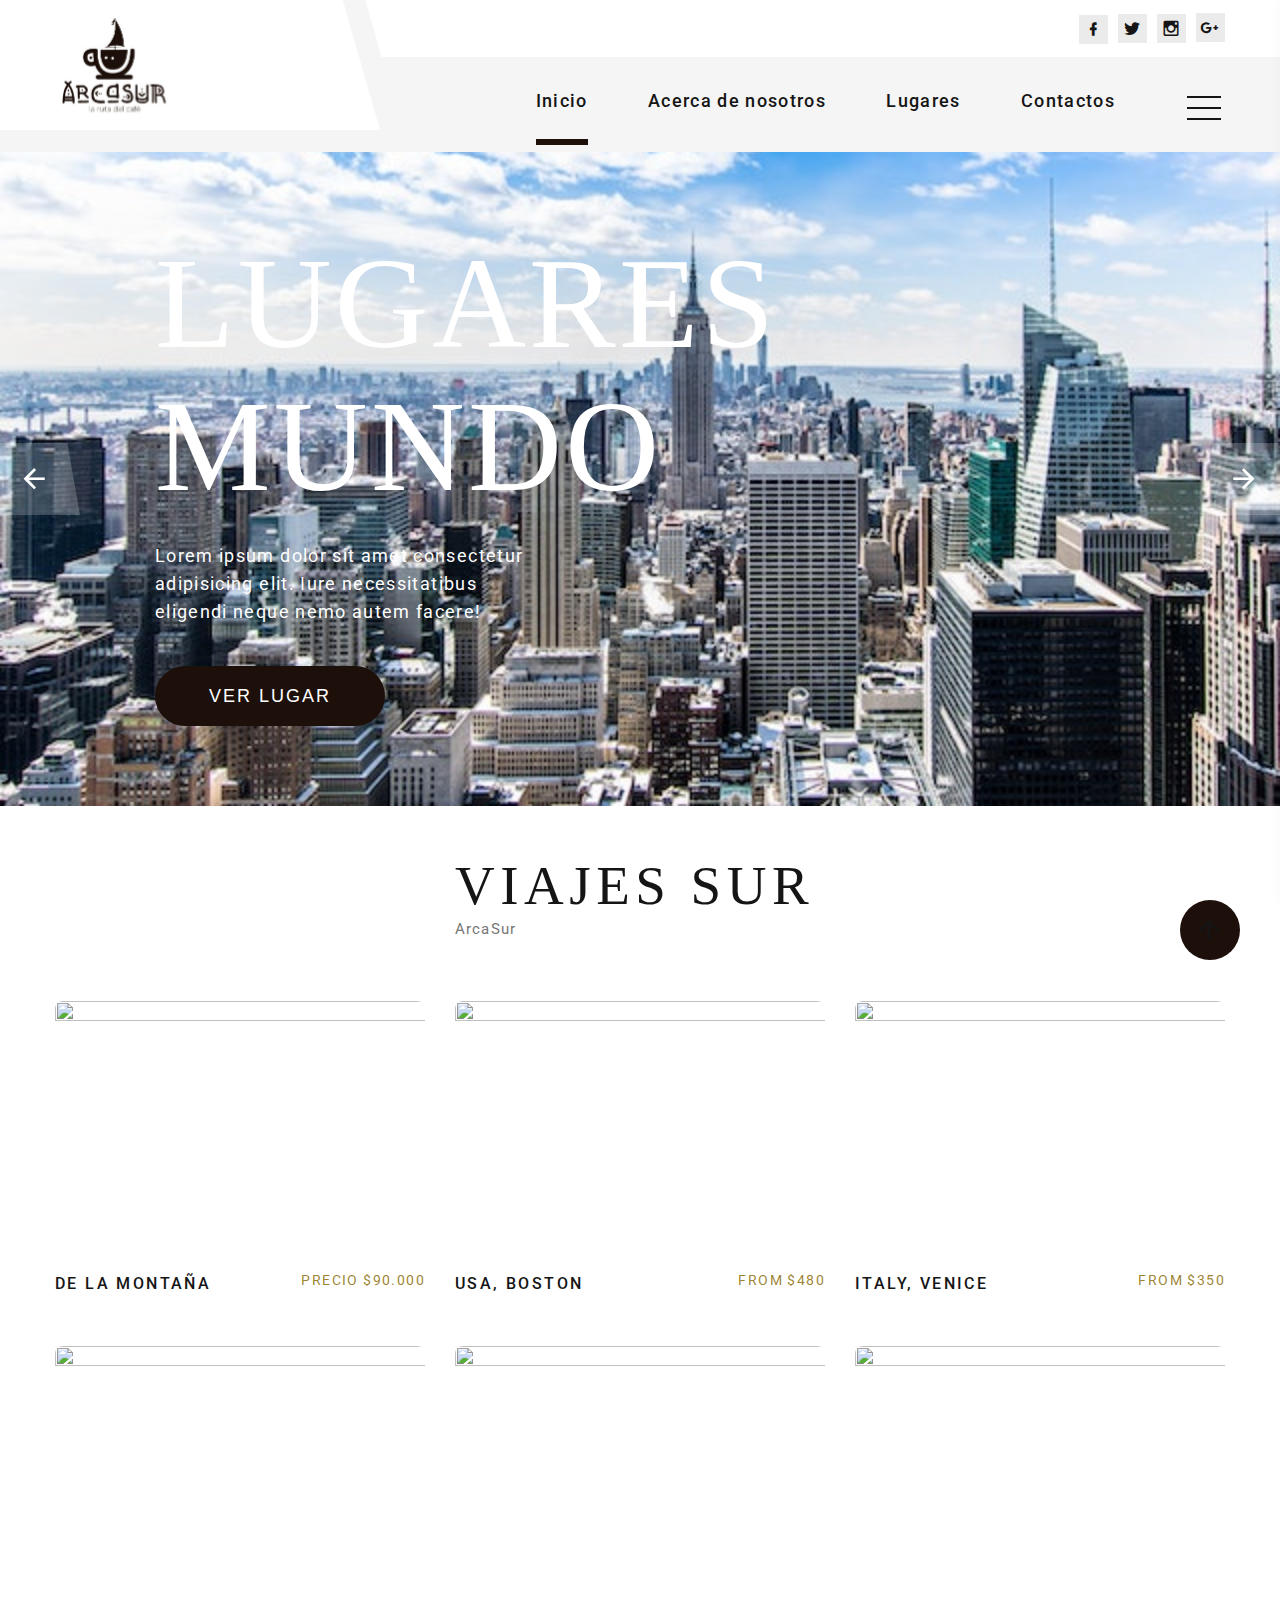
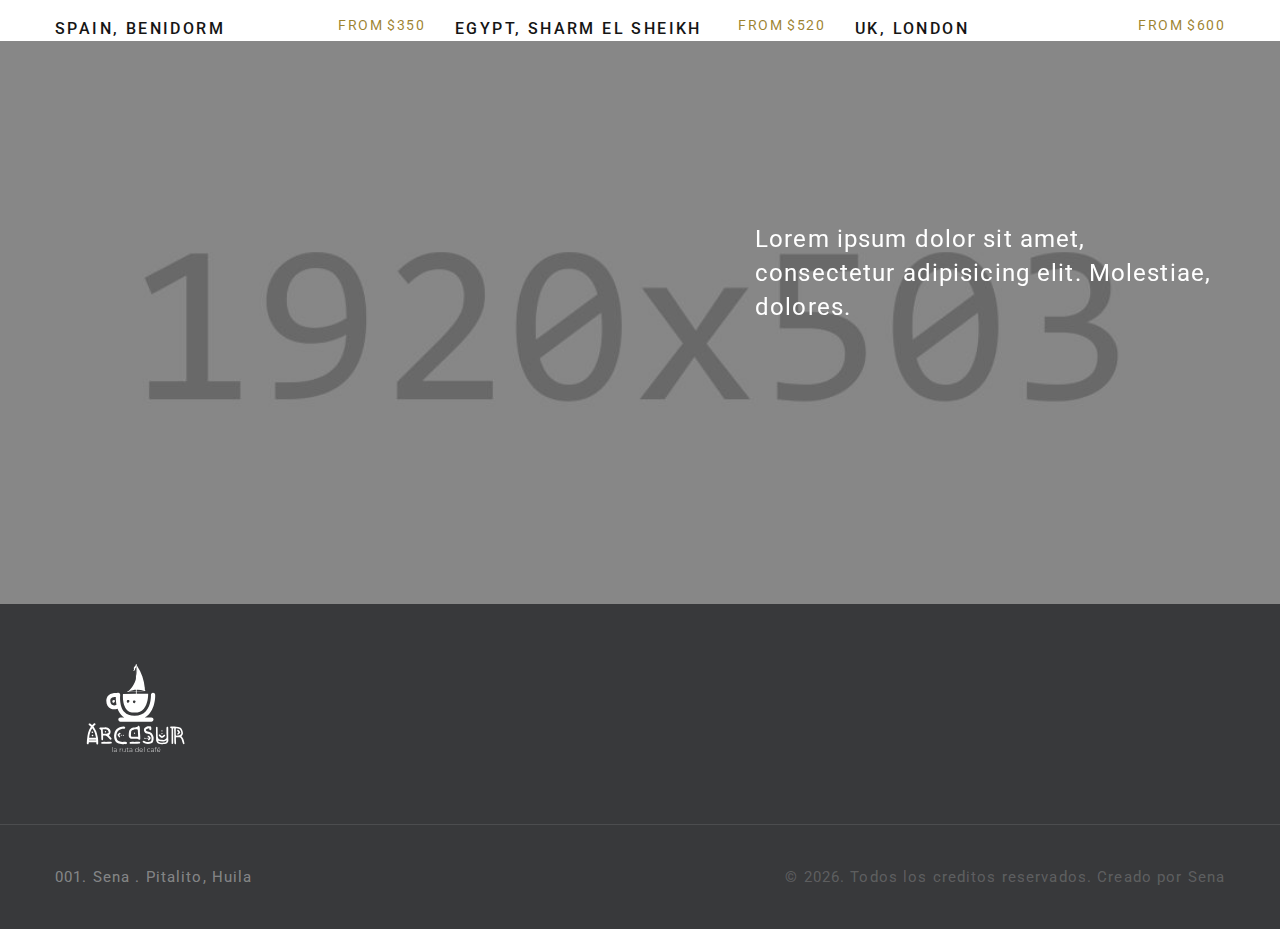
==== index.html @ d588b1aa "comentando elementos" ====
<!DOCTYPE html>
<html class="wide wow-animation" lang="en">
  <head>
    <title>ArcaSur</title>
    <meta name="format-detection" content="telephone=no">
    <meta name="viewport" content="width=device-width, height=device-height, initial-scale=1.0, maximum-scale=1.0, user-scalable=0">
    <meta http-equiv="X-UA-Compatible" content="IE=edge">
    <meta charset="utf-8">
    <link rel="icon" href="images/arcasur.svg" type="image/x-icon">
    <!-- Stylesheets-->
    <link rel="stylesheet" type="text/css" href="//fonts.googleapis.com/css?family=Roboto:100,300,300i,400,500,600,700,900%7CRaleway:500">
    <link rel="stylesheet" href="css/bootstrap.css">
    <link rel="stylesheet" href="css/fonts.css">
    <link rel="stylesheet" href="css/style.css">
    <link rel="stylesheet" href="css/stilos.css">
    <link rel="stylesheet" href="css/index.css">
    <!--[if lt IE 10]>
    <div style="background: #212121; padding: 10px 0; box-shadow: 3px 3px 5px 0 rgba(0,0,0,.3); clear: both; text-align:center; position: relative; z-index:1;"><a href="http://windows.microsoft.com/en-US/internet-explorer/"><img src="images/ie8-panel/warning_bar_0000_us.jpg" border="0" height="42" width="820" alt="You are using an outdated browser. For a faster, safer browsing experience, upgrade for free today."></a></div>
    <script src="js/html5shiv.min.js"></script>
    <![endif]-->
  </head>
  <body>
    <div class="preloader">
      <div class="wrapper-triangle">
        <div class="pen">
          <div class="line-triangle">
            <div class="triangle"></div>
            <div class="triangle"></div>
            <div class="triangle"></div>
            <div class="triangle"></div>
            <div class="triangle"></div>
            <div class="triangle"></div>
            <div class="triangle"></div>
          </div>
          <div class="line-triangle">
            <div class="triangle"></div>
            <div class="triangle"></div>
            <div class="triangle"></div>
            <div class="triangle"></div>
            <div class="triangle"></div>
            <div class="triangle"></div>
            <div class="triangle"></div>
          </div>
          <div class="line-triangle">
            <div class="triangle"></div>
            <div class="triangle"></div>
            <div class="triangle"></div>
            <div class="triangle"></div>
            <div class="triangle"></div>
            <div class="triangle"></div>
            <div class="triangle"></div>
          </div>
        </div>
      </div>
    </div>
    <div class="page">
      <!-- Page Header modificado-->
      <header class="section page-header">
        <!-- RD Navbar-->
        <div class="rd-navbar-wrap">
          <nav class="rd-navbar rd-navbar-modern" data-layout="rd-navbar-fixed" data-sm-layout="rd-navbar-fixed" data-md-layout="rd-navbar-fixed" data-md-device-.imagen-logo{
            width: 200px;
            height: 60px;
        }layout="rd-navbar-fixed" data-lg-layout="rd-navbar-static" data-lg-device-layout="rd-navbar-fixed" data-xl-layout="rd-navbar-static" data-xl-device-layout="rd-navbar-static" data-xxl-layout="rd-navbar-static" data-xxl-device-layout="rd-navbar-static" data-lg-stick-up-offset="56px" data-xl-stick-up-offset="56px" data-xxl-stick-up-offset="56px" data-lg-stick-up="true" data-xl-stick-up="true" data-xxl-stick-up="true">
            <div class="rd-navbar-inner-outer">
              <div class="rd-navbar-inner">
                <!-- RD Navbar Panel-->
                <div class="rd-navbar-panel">
                  <!-- RD Navbar Toggle-->
                  <button class="rd-navbar-toggle" data-rd-navbar-toggle=".rd-navbar-nav-wrap"><span></span></button>
                  <!-- RD Navbar Brand menu -->
                  <div class="rd-navbar-brand"><a class="brand" href="index.html"><img class="brand-logo-dark logo_Imagen" src="images/logo_ArcaSur.jpg" alt="" width="198" height="66"/></a></div>
                </div>
                <div class="rd-navbar-right rd-navbar-nav-wrap">
                  <div class="rd-navbar-aside">
                    <ul class="rd-navbar-contacts-2">
                      <li>
                        <div class="unit unit-spacing-xs">
                          <div class="unit-left"></div>
                          <div class="unit-body"></div>
                        </div>
                      </li>
                      <li>
                        <div class="unit unit-spacing-xs">
                          <div class="unit-left"></div>
                          <div class="unit-body"></div>
                        </div>
                      </li>
                    </ul>
                    <ul class="list-share-2">
                      <li><a class="icon mdi mdi-facebook" href="#"></a></li>
                      <li><a class="icon mdi mdi-twitter" href="#"></a></li>
                      <li><a class="icon mdi mdi-instagram" href="#"></a></li>
                      <li><a class="icon mdi mdi-google-plus" href="#"></a></li>
                    </ul>
                  </div>
                  <div class="rd-navbar-main">
                    <!-- RD Navbar Nav-->
                    <ul class="rd-navbar-nav">
                      <li class="rd-nav-item active"><a class="rd-nav-link" href="index.html">Inicio</a>
                      </li>
                      <li class="rd-nav-item"><a class="rd-nav-link" href="#">Acerca de nosotros</a>
                      </li>
                      <li class="rd-nav-item"><a class="rd-nav-link" href="#">Lugares</a>
                      </li>
                      <li class="rd-nav-item"><a class="rd-nav-link" href="#">Contactos</a>
                      </li>
                    </ul>
                  </div>
                </div>
                <div class="rd-navbar-project-hamburger rd-navbar-project-hamburger-open rd-navbar-fixed-element-1" data-multitoggle=".rd-navbar-inner" data-multitoggle-blur=".rd-navbar-wrap" data-multitoggle-isolate="data-multitoggle-isolate">
                  <div class="project-hamburger"><span class="project-hamburger-arrow"></span><span class="project-hamburger-arrow"></span><span class="project-hamburger-arrow"></span>
                  </div>
                </div>
                <!-- galeria modificada -->
                <div class="rd-navbar-project">
                  <div class="rd-navbar-project-header">
                    <h5 class="rd-navbar-project-title">Gallery</h5>
                    <div class="rd-navbar-project-hamburger rd-navbar-project-hamburger-close" data-multitoggle=".rd-navbar-inner" data-multitoggle-blur=".rd-navbar-wrap" data-multitoggle-isolate="data-multitoggle-isolate">
                      <div class="project-close"><span></span><span></span></div>
                    </div>
                  </div>
                  <div class="rd-navbar-project-content rd-navbar-content">
                    <div>
                      <div class="row gutters-20" data-lightgallery="group">
                        <div class="col-6">
                          <!-- Thumbnail Creative-->
                          <article class="thumbnail thumbnail-creative"><a href="images/project-1-1200x800-original.jpg" data-lightgallery="item">
                              <div class="thumbnail-creative-figure"><img src="images/project-1-195x164.jpg" alt="" width="195" height="164"/>
                              </div>
                            </a></article>
                        </div>
                        <div class="col-6">
                          <!-- Thumbnail Creative-->
                          <article class="thumbnail thumbnail-creative"><a href="images/project-1-1200x800-original.jpg" data-lightgallery="item">
                              <div class="thumbnail-creative-figure"><img src="images/project-1-195x164.jpg" alt="" width="195" height="164"/>
                              </div>
                            </a></article>
                        </div>
                        <div class="col-6">
                          <!-- Thumbnail Creative-->
                          <article class="thumbnail thumbnail-creative"><a href="images/project-1-1200x800-original.jpg" data-lightgallery="item">
                              <div class="thumbnail-creative-figure"><img src="images/project-1-195x164.jpg" alt="" width="195" height="164"/>
                              </div>
                            </a></article>
                        </div>
                        <div class="col-6">
                          <!-- Thumbnail Creative-->
                          <article class="thumbnail thumbnail-creative"><a href="images/project-1-1200x800-original.jpg" data-lightgallery="item">
                              <div class="thumbnail-creative-figure"><img src="images/project-1-195x164.jpg" alt="" width="195" height="164"/>
                              </div>
                            </a></article>
                        </div>
                        <div class="col-6">
                          <!-- Thumbnail Creative-->
                          <article class="thumbnail thumbnail-creative"><a href="images/project-1-1200x800-original.jpg" data-lightgallery="item">
                              <div class="thumbnail-creative-figure"><img src="images/project-1-195x164.jpg" alt="" width="195" height="164"/>
                              </div>
                            </a></article>
                        </div>
                        <div class="col-6">
                          <!-- Thumbnail Creative-->
                          <article class="thumbnail thumbnail-creative"><a href="images/project-6-1200x800-original.jpg" data-lightgallery="item">
                              <div class="thumbnail-creative-figure"><img src="images/project-6-195x164.jpg" alt="" width="195" height="164"/>
                              </div>
                              <div class="thumbnail-creative-caption"><span class="icon thumbnail-creative-icon linearicons-magnifier"></span></div></a></article>
                        </div>
                      </div>
                    </div>
                  </div>
                </div>
              </div>
            </div>
          </nav>
        </div>
      </header>
      <!-- Swiper-->
      <section class="section swiper-container swiper-slider swiper-slider-2 swiper-slider-3" data-loop="true" data-autoplay="5000" data-simulate-touch="false" data-slide-effect="fade">
        <div class="swiper-wrapper text-sm-left">
          <div class="swiper-slide context-dark" data-slide-bg="images/imagen1.jpg">
            <div class="swiper-slide-caption section-md">
              <div class="container">
                <div class="row">
                  <div class="col-sm-9 col-md-8 col-lg-7 col-xl-7 offset-lg-1 offset-xxl-0">
                    <h1 class="oh swiper-title"><span class="d-inline-block" data-caption-animate="slideInUp" data-caption-delay="0">Lugares mundo</span></h1>
                    <p class="big swiper-text" data-caption-animate="fadeInLeft" data-caption-delay="300">Lorem ipsum dolor sit amet consectetur adipisicing elit. Iure necessitatibus eligendi neque nemo autem facere!</p><a class="button button-lg button-primary button-winona button-shadow-2" href="#" data-caption-animate="fadeInUp" data-caption-delay="300">Ver lugar</a>
                  </div>
                </div>
              </div>
            </div>
          </div>
          <div class="swiper-slide context-dark" data-slide-bg="images/SliderLaboyana.jpg">
            <div class="swiper-slide-caption section-md">
              <div class="container">
                <div class="row">
                  <div class="col-sm-9 col-md-8 col-lg-7 col-xl-7 offset-lg-1 offset-xxl-0">
                  </div>
                </div>
              </div>
            </div>
          </div>
          <div class="swiper-slide context-dark" data-slide-bg="images/ciudad2.jpg">
            <div class="swiper-slide-caption section-md">
              <div class="container">
                <div class="row">
                  <div class="col-sm-9 col-md-8 col-lg-7 col-xl-7 offset-lg-1 offset-xxl-0">
                    <h1 class="oh swiper-title"><span class="d-inline-block" data-caption-animate="slideInUp" data-caption-delay="0">Comidas Tipicas</span></h1>
                    <p class="big swiper-text" data-caption-animate="fadeInLeft" data-caption-delay="300">Lorem ipsum dolor, sit amet consectetur adipisicing elit. Ad eligendi, fugit dignissimos illum cumque possimus.</p><a class="button button-lg button-primary button-winona button-shadow-2" href="#" data-caption-animate="fadeInUp" data-caption-delay="300">Ver Menus</a>
                  </div>
                </div>
              </div>
            </div>
          </div>
          <div class="swiper-slide context-dark" data-slide-bg="images/ciudad3.jpg">
            <div class="swiper-slide-caption section-md">
              <div class="container">
                <div class="row">
                  <div class="col-sm-8 col-lg-7 offset-lg-1 offset-xxl-0">
                    <h1 class="oh swiper-title"><span class="d-inline-block" data-caption-animate="slideInDown" data-caption-delay="0">Rutinas</span></h1>
                    <p class="big swiper-text" data-caption-animate="fadeInRight" data-caption-delay="300">Lorem ipsum dolor sit amet consectetur adipisicing elit. Ex quisquam ut animi libero nam incidunt eaque, accusantium ad.</p>
                    <div class="button-wrap oh"><a class="button button-lg button-primary button-winona button-shadow-2" href="#" data-caption-animate="slideInUp" data-caption-delay="0">Ver Rutinas</a></div>
                  </div>
                </div>
              </div>
            </div>
          </div>
        </div>
        <!-- Swiper Pagination-->
        <div class="swiper-pagination" data-bullet-custom="true"></div>
        <!-- Swiper Navigation-->
        <div class="swiper-button-prev">
          <div class="preview">
            <div class="preview__img" ></div>
          </div>
          <div class="swiper-button-arrow"></div>
        </div>
        <div class="swiper-button-next">
          <div class="swiper-button-arrow"></div>
          <div class="preview">
            <div class="preview__img"></div>
          </div>
        </div>
      </section>
      <!-- What We Offer-->

      <section class="section section-variant-1 bg-default novi-background bg-cover"> 
        <div class="container container-wide">
          <div class="row row-fix justify-content-xl-end row-30 text-center text-xl-left">
            <div class="col-xl-8">
              <div class="parallax-text-wrap">
                <h3>Viajes Sur</h3><span class="parallax-text">ArcaSur</span>
              </div>
            </div>
          </div>
          <div class="row row-50">
            <div class="col-md-6 col-xl-4">
              <article class="event-default-wrap">
                <div class="event-default">
                  <figure class="event-default-image"><img src="images/landing-private-airlines-02-570x370.jpg" alt="" width="570" height="370"/>
                  </figure>
                  <div class="event-default-caption"><a class="button button-xs button-secondary button-nina" href="#">Ver mas</a></div>
                </div>
                <div class="event-default-inner">
                  <h5><a class="event-default-title" href="#">De la Montaña</a></h5><span class="heading-5">Precio $90.000</span>
                </div>
              </article>
            </div>
            <div class="col-md-6 col-xl-4">
              <article class="event-default-wrap">
                <div class="event-default">
                  <figure class="event-default-image"><img src="images/landing-private-airlines-02-570x370.jpg" alt="" width="570" height="370"/>
                  </figure>
                  <div class="event-default-caption"><a class="button button-xs button-secondary button-nina" href="#">learn more</a></div>
                </div>
                <div class="event-default-inner">
                  <h5><a class="event-default-title" href="#">USA, Boston</a></h5><span class="heading-5">from $480</span>
                </div>
              </article>
            </div>
            <div class="col-md-6 col-xl-4">
              <article class="event-default-wrap">
                <div class="event-default">
                  <figure class="event-default-image"><img src="images/landing-private-airlines-03-570x370.jpg" alt="" width="570" height="370"/>
                  </figure>
                  <div class="event-default-caption"><a class="button button-xs button-secondary button-nina" href="#">learn more</a></div>
                </div>
                <div class="event-default-inner">
                  <h5><a class="event-default-title" href="#">Italy, Venice</a></h5><span class="heading-5">from $350</span>
                </div>
              </article>
            </div>
            <div class="col-md-6 col-xl-4">
              <article class="event-default-wrap">
                <div class="event-default">
                  <figure class="event-default-image"><img src="images/landing-private-airlines-04-570x370.jpg" alt="" width="570" height="370"/>
                  </figure>
                  <div class="event-default-caption"><a class="button button-xs button-secondary button-nina" href="#">learn more</a></div>
                </div>
                <div class="event-default-inner">
                  <h5><a class="event-default-title" href="#">Spain, Benidorm</a></h5><span class="heading-5">from $350</span>
                </div>
              </article>
            </div>
            <div class="col-md-6 col-xl-4">
              <article class="event-default-wrap">
                <div class="event-default">
                  <figure class="event-default-image"><img src="images/landing-private-airlines-05-570x370.jpg" alt="" width="570" height="370"/>
                  </figure>
                  <div class="event-default-caption"><a class="button button-xs button-secondary button-nina" href="#">learn more</a></div>
                </div>
                <div class="event-default-inner">
                  <h5><a class="event-default-title" href="#">Egypt,  Sharm El Sheikh</a></h5><span class="heading-5">from $520</span>
                </div>
              </article>
            </div>
            <div class="col-md-6 col-xl-4">
              <article class="event-default-wrap">
                <div class="event-default">
                  <figure class="event-default-image"><img src="images/landing-private-airlines-06-570x370.jpg" alt="" width="570" height="370"/>
                  </figure>
                  <div class="event-default-caption"><a class="button button-xs button-secondary button-nina" href="#">learn more</a></div>
                </div>
                <div class="event-default-inner">
                  <h5><a class="event-default-title" href="#">UK, London</a></h5><span class="heading-5">from $600</span>
                </div>
              </article>
            </div>
          </div>
        </div>
      </section>


      <!-- our advantages-->
      <!-- <section class="section section-lg bg-gray-lighter novi-background bg-cover text-center">
        <div class="container container-wide">
          <h3>Servicios</h3>
          <div class="divider divider-decorate"></div>
          <div class="row row-50 justify-content-sm-center text-left">
            <div class="col-sm-10 col-md-6 col-xl-3">
              <article class="box-minimal box-minimal-border">
                <div class="box-minimal-icon novi-icon mdi mdi-airplane"></div>
                <p class="big box-minimal-title">Vuelos</p>
                <hr>
                <div class="box-minimal-text text-spacing-sm">Lorem, ipsum dolor sit amet consectetur adipisicing elit. Nobis consequuntur quae id eius corrupti repudiandae assumenda ullam autem. Quisquam beatae omnis accusantium porro nobis eius aliquid delectus sed fugiat distinctio? </div>
              </article>
            </div>
            <div class="col-sm-10 col-md-6 col-xl-3">
              <article class="box-minimal box-minimal-border">
                <div class="box-minimal-icon novi-icon mdi mdi-map"></div>
                <p class="big box-minimal-title">Viajes & Rutas</p>
                <hr>
                <div class="box-minimal-text text-spacing-sm">Lorem ipsum dolor sit amet consectetur adipisicing elit. Reiciendis aliquam praesentium doloribus voluptas perspiciatis quos excepturi itaque modi. Id iste nam molestiae sed rem similique ipsum repellendus mollitia alias exercitationem?</div>
              </article>
            </div>
            <div class="col-sm-10 col-md-6 col-xl-3">
              <article class="box-minimal box-minimal-border">
                <div class="box-minimal-icon novi-icon mdi mdi-city"></div>
                <p class="big box-minimal-title">Hoteles</p>
                <hr>
                <div class="box-minimal-text text-spacing-sm">Lorem ipsum dolor sit amet consectetur adipisicing elit. Eligendi laudantium minima aliquid itaque dolorum veritatis dolores earum magnam, adipisci cum veniam officiis, expedita ducimus corporis aspernatur tempora nisi tenetur accusantium!</div>
              </article>
            </div>
            <div class="col-sm-10 col-md-6 col-xl-3">
              <article class="box-minimal box-minimal-border">
                <div class="box-minimal-icon novi-icon mdi mdi-beach"></div>
                <p class="big box-minimal-title">Rutas Verano</p>
                <hr>
                <div class="box-minimal-text text-spacing-sm">Lorem ipsum dolor sit amet consectetur adipisicing elit. Eaque consequatur odio vero id, voluptatem modi incidunt eos nesciunt excepturi tenetur ipsam suscipit fugiat quaerat maxime beatae, minus alias molestias quia.</div>
              </article>
            </div>
          </div>
        </div>
      </section> -->
      

      <!-- Section CTA-->
      <section class="primary-overlay section parallax-container" data-parallax-img="images/bg-3.jpg">
        <div class="parallax-content section-xl context-dark text-md-left">
          <div class="container">
            <div class="row justify-content-end">
              <div class="col-sm-8 col-md-7 col-lg-5">
                <div class="cta-modern">
                  <h3 class="cta-modern-title wow fadeInRight">Proximo tour</h3>
                  <p class="lead">Lorem ipsum dolor sit amet, consectetur adipisicing elit. Molestiae, dolores.</p>
                  <p class="cta-modern-text oh-desktop" data-wow-delay=".1s"><span class="cta-modern-decor wow slideInLeft"></span><span class="d-inline-block wow slideInDown">ArcaSur</span></p><a class="button button-md button-secondary-2 button-winona wow fadeInUp" href="#" data-wow-delay=".2s">Descubre mas</a>
                </div>
              </div>
            </div>
          </div>
        </div>
      </section>

      <!-- Our Shop-->
      

      <!-- Section CTA-->
     <!--  <section class="primary-overlay section parallax-container" data-parallax-img="images/bg-4.jpg">
        <div class="parallax-content section-xxl context-dark text-md-left">
          <div class="container">
            <div class="row justify-content-end">
              <div class="col-sm-9 col-md-7 col-lg-5">
                <div class="cta-modern">
                  <h3 class="cta-modern-title cta-modern-title-2 oh-desktop"><span class="d-inline-block wow fadeInLeft">-30% on all salads & drinks</span></h3>
                  <p class="cta-modern-text cta-modern-text-2 oh-desktop" data-wow-delay=".1s"><span class="cta-modern-decor cta-modern-decor-2 wow slideInLeft"></span><span class="d-inline-block wow slideInUp">Taste some of the best PizzaHouse salads!</span></p><a class="button button-lg button-secondary button-winona wow fadeInRight" href="contacts.html" data-wow-delay=".2s">contact us</a>
                </div>
              </div>
            </div>
          </div>
        </div>
      </section>

    -->
     
      <!-- What We Offer-->
      <!-- <section class="section section-xl bg-default">
        <div class="container">
          <h3 class="wow fadeInLeft">Mas por saber</h3>
        </div>
        <div class="container container-style-1">
          <div class="owl-carousel owl-style-12" data-items="1" data-sm-items="2" data-lg-items="3" data-margin="30" data-xl-margin="45" data-autoplay="true" data-nav="true" data-center="true" data-smart-speed="400"> -->
            <!-- Quote Tara-->
            <!-- <article class="quote-tara">
              <div class="quote-tara-caption">
                <div class="quote-tara-text">
                  <p class="q">Lorem ipsum dolor sit amet consectetur adipisicing elit. Suscipit perspiciatis commodi odit impedit!</p>
                </div>
                <div class="quote-tara-figure"><img src="images/user-6-115x115.jpg" alt="" width="115" height="115"/>
                </div>
              </div>
              <h6 class="quote-tara-author">Cerveza</h6>
              <div class="quote-tara-status">$12.000</div>
            </article> -->
            <!-- Quote Tara-->
            <!-- <article class="quote-tara">
              <div class="quote-tara-caption">
                <div class="quote-tara-text">
                  <p class="q">I am a real pizza addict, and even when I’m home I prefer your pizzas to all others. They taste awesome and are very affordable.</p>
                </div>
                <div class="quote-tara-figure"><img src="images/user-8-115x115.jpg" alt="" width="115" height="115"/>
                </div>
              </div>
              <h6 class="quote-tara-author">Deporte </h6>
              <div class="quote-tara-status">$19.000</div>
            </article> -->
            <!-- Quote Tara-->
            <!-- <article class="quote-tara">
              <div class="quote-tara-caption">
                <div class="quote-tara-text">
                  <p class="q">PizzaHouse has amazing pizza. Not only do you get served with a great attitude, you also get delicious pizza at a great price!</p>
                </div>
                <div class="quote-tara-figure"><img src="images/user-7-115x115.jpg" alt="" width="115" height="115"/>
                </div>
              </div>
              <h6 class="quote-tara-author">.....</h6>
              <div class="quote-tara-status">.....</div>
            </article> -->
            <!-- Quote Tara-->
            <!-- <article class="quote-tara">
              <div class="quote-tara-caption">
                <div class="quote-tara-text">
                  <p class="q">PizzaHouse has great pizza. Not only do you get served with a great attitude and delivered delicious pizza, you get a great price.</p>
                </div>
                <div class="quote-tara-figure"><img src="images/user-9-115x115.jpg" alt="" width="115" height="115"/>
                </div>
              </div>
              <h6 class="quote-tara-author">....</h6>
              <div class="quote-tara-status">....</div>
            </article>
          </div>
        </div>
      </section> -->

      <!-- galeria de imagenes  -->

      <!-- Tell-->
     

      <!-- Section Services  Last section-->
      

      <!-- Page Footer-->
      <footer class="section footer-modern context-dark footer-modern-2">
       <!--  <div class="footer-modern-line">
          <div class="container">
            <div class="row row-50">
              <div class="col-md-6 col-lg-4">
                <h5 class="footer-modern-title oh-desktop"><span class="d-inline-block wow slideInLeft">¿Que ofrecesos?</span></h5>
                <ul class="footer-modern-list d-inline-block d-sm-block wow fadeInUp">
                  <li><a href="#">Viajes </a></li>
                  <li><a href="#">Comidas</a></li>
                  <li><a href="#">Deporte</a></li>
                  <li><a href="#">lugares</a></li>
                  <li><a href="#">Bebidas</a></li>
                  <li><a href="#">Fotografias</a></li>
                </ul>
              </div>
              <div class="col-md-6 col-lg-4 col-xl-3">
                <h5 class="footer-modern-title oh-desktop"><span class="d-inline-block wow slideInLeft">Informacion</span></h5>
                <ul class="footer-modern-list d-inline-block d-sm-block wow fadeInUp">
                  <li><a href="about-us.html">Acerca de</a></li>
                  <li><a href="#">Viajes</a></li>
                  <li><a href="#">Comidas</a></li>
                  <li><a href="contacts.html">Contactos</a></li>
                </ul>
              </div>
              <div class="col-lg-4 col-xl-5">
                <h5 class="footer-modern-title oh-desktop"><span class="d-inline-block wow slideInLeft">Suscribete</span></h5>
                <p class="wow fadeInRight">Inscríbase hoy mismo para recibir las últimas noticias y actualizaciones.</p>
                
                <form class="rd-form rd-mailform rd-form-inline rd-form-inline-sm oh-desktop" data-form-output="form-output-global" data-form-type="subscribe" method="post" action="bat/rd-mailform.php">
                  <div class="form-wrap wow slideInUp">
                    <input class="form-input" id="subscribe-form-2-email" type="email" name="email" data-constraints="@Email @Required"/>
                    <label class="form-label" for="subscribe-form-2-email">Email</label>
                  </div>
                  <div class="form-button form-button-2 wow slideInRight">
                    <button class="button button-sm button-icon-3 button-primary button-winona" type="submit"><span class="d-none d-xl-inline-block">Subscribete</span><span class="icon mdi mdi-telegram d-xl-none"></span></button>
                  </div>
                </form>
              </div>
            </div>
          </div>
        </div> -->
        <div class="footer-modern-line-2">
          <div class="container">
            <div class="row row-30 align-items-center">
              <div class="col-sm-6 col-md-7 col-lg-4 col-xl-4">
                <div class="row row-30 align-items-center text-lg-center">
                  <div class="col-md-7 col-xl-6"><a class="brand" href="index.html"><img src="images/arcasur_blanco.svg" alt="" width="198" height="66"/></a></div>
                </div>
              </div>
              <div class="col-sm-6 col-md-12 col-lg-8 col-xl-8 oh-desktop">
                <div class="group-xmd group-sm-justify">
                  <div class="footer-modern-contacts wow slideInUp">
                    <div class="unit unit-spacing-sm align-items-center">
                      <div class="unit-left"><span class="icon icon-24 mdi mdi-phone"></span></div>
                      <div class="unit-body"><a class="phone" href="tel:#">+57 3126796273</a></div>
                    </div>
                  </div>
                  <div class="footer-modern-contacts wow slideInDown">
                    <div class="unit unit-spacing-sm align-items-center">
                      <div class="unit-left"><span class="icon mdi mdi-email"></span></div>
                      <div class="unit-body"><a class="mail" href="mailto:#">infoArcaSur@link.org</a></div>
                    </div>
                  </div>
                  <div class="wow slideInRight">
                    <ul class="list-inline footer-social-list footer-social-list-2 footer-social-list-3">
                      <li><a class="icon mdi mdi-facebook" href="#"></a></li>
                      <li><a class="icon mdi mdi-twitter" href="#"></a></li>
                      <li><a class="icon mdi mdi-instagram" href="#"></a></li>
                      <li><a class="icon mdi mdi-google-plus" href="#"></a></li>
                    </ul>
                  </div>
                </div>
              </div>
            </div>
          </div>
        </div>
        <div class="footer-modern-line-3">
          <div class="container">
            <div class="row row-10 justify-content-between">
              <div class="col-md-6"><span>001. Sena . Pitalito, Huila</span></div>
              <div class="col-md-auto">
                <!-- Rights-->
                <p class="rights"><span>&copy;&nbsp;</span><span class="copyright-year"></span><span></span><span>.&nbsp;</span><span>Todos los creditos reservados.</span><span> Creado&nbsp;por&nbsp;<a href="https://www.templatemonster.com">Sena</a></span></p>
              </div>
            </div>
          </div>
        </div>
      </footer>
    </div>
    <!-- Global Mailform Output-->
    <div class="snackbars" id="form-output-global"></div>
    <!-- Javascript-->
    <script src="js/core.min.js"></script>
    <script src="js/script.js"></script>
    <!-- coded by Himic-->
  </body>
</html>
---- css/fonts.css ----
/*
*
* Fonts
*//*
*
* Font Awesome Icons 4.7.0
* --------------------------------------------------
*/@font-face {	font-family: 'FontAwesome';	src: url("../fonts/fontawesome-webfont.eot?v=4.7.0");	src: url("../fonts/fontawesome-webfont.eot?#iefix&v=4.7.0") format("embedded-opentype"), url("../fonts/fontawesome-webfont.woff2?v=4.7.0") format("woff2"), url("../fonts/fontawesome-webfont.woff?v=4.7.0") format("woff"), url("../fonts/fontawesome-webfont.ttf?v=4.7.0") format("truetype"), url("../fonts/fontawesome-webfont.svg?v=4.7.0#fontawesomeregular") format("svg");	font-weight: normal;	font-style: normal;}.fa {	display: inline-block;	font-family: 'FontAwesome';	font-size: inherit;	text-rendering: auto;	-webkit-font-smoothing: antialiased;	-moz-osx-font-smoothing: grayscale;}[class*='fa-']:before {	font-weight: 400;	font-family: 'FontAwesome';}/* makes the font 33% larger relative to the icon container */.fa-lg {	font-size: 1.33333333em;	line-height: 0.75em;	vertical-align: -15%;}.fa-2x {	font-size: 2em;}.fa-3x {	font-size: 3em;}.fa-4x {	font-size: 4em;}.fa-5x {	font-size: 5em;}.fa-fw {	width: 1.28571429em;	text-align: center;}.fa-ul {	padding-left: 0;	margin-left: 2.14285714em;	list-style-type: none;}.fa-ul > li {	position: relative;}.fa-li {	position: absolute;	left: -2.14285714em;	width: 2.14285714em;	top: 0.14285714em;	text-align: center;}.fa-li.fa-lg {	left: -1.85714286em;}.fa-border {	padding: .2em .25em .15em;	border: solid 0.08em #eeeeee;	border-radius: .1em;}.fa-pull-left {	float: left;}.fa-pull-right {	float: right;}.fa.fa-pull-left {	margin-right: .3em;}.fa.fa-pull-right {	margin-left: .3em;}/* Deprecated as of 4.4.0 */.pull-right {	float: right;}.pull-left {	float: left;}.fa.pull-left {	margin-right: .3em;}.fa.pull-right {	margin-left: .3em;}.fa-spin {	-webkit-animation: fa-spin 2s infinite linear;	animation: fa-spin 2s infinite linear;}.fa-pulse {	-webkit-animation: fa-spin 1s infinite steps(8);	animation: fa-spin 1s infinite steps(8);}@-webkit-keyframes fa-spin {	0% {		-webkit-transform: rotate(0deg);		transform: rotate(0deg);	}	100% {		-webkit-transform: rotate(359deg);		transform: rotate(359deg);	}}@keyframes fa-spin {	0% {		-webkit-transform: rotate(0deg);		transform: rotate(0deg);	}	100% {		-webkit-transform: rotate(359deg);		transform: rotate(359deg);	}}.fa-rotate-90 {	-ms-filter: "progid:DXImageTransform.Microsoft.BasicImage(rotation=1)";	-webkit-transform: rotate(90deg);	-ms-transform: rotate(90deg);	transform: rotate(90deg);}.fa-rotate-180 {	-ms-filter: "progid:DXImageTransform.Microsoft.BasicImage(rotation=2)";	-webkit-transform: rotate(180deg);	-ms-transform: rotate(180deg);	transform: rotate(180deg);}.fa-rotate-270 {	-ms-filter: "progid:DXImageTransform.Microsoft.BasicImage(rotation=3)";	-webkit-transform: rotate(270deg);	-ms-transform: rotate(270deg);	transform: rotate(270deg);}.fa-flip-horizontal {	-ms-filter: "progid:DXImageTransform.Microsoft.BasicImage(rotation=0, mirror=1)";	-webkit-transform: scale(-1, 1);	-ms-transform: scale(-1, 1);	transform: scale(-1, 1);}.fa-flip-vertical {	-ms-filter: "progid:DXImageTransform.Microsoft.BasicImage(rotation=2, mirror=1)";	-webkit-transform: scale(1, -1);	-ms-transform: scale(1, -1);	transform: scale(1, -1);}:root .fa-rotate-90,:root .fa-rotate-180,:root .fa-rotate-270,:root .fa-flip-horizontal,:root .fa-flip-vertical {	filter: none;}.fa-stack {	position: relative;	display: inline-block;	width: 2em;	height: 2em;	line-height: 2em;	vertical-align: middle;}.fa-stack-1x,.fa-stack-2x {	position: absolute;	left: 0;	width: 100%;	text-align: center;}.fa-stack-1x {	line-height: inherit;}.fa-stack-2x {	font-size: 2em;}.fa-inverse {	color: #ffffff;}/* Font Awesome uses the Unicode Private Use Area (PUA) to ensure screen
   readers do not read off random characters that represent icons */.fa-glass:before {	content: "\f000";}.fa-music:before {	content: "\f001";}.fa-search:before {	content: "\f002";}.fa-envelope-o:before {	content: "\f003";}.fa-heart:before {	content: "\f004";}.fa-star:before {	content: "\f005";}.fa-star-o:before {	content: "\f006";}.fa-user:before {	content: "\f007";}.fa-film:before {	content: "\f008";}.fa-th-large:before {	content: "\f009";}.fa-th:before {	content: "\f00a";}.fa-th-list:before {	content: "\f00b";}.fa-check:before {	content: "\f00c";}.fa-remove:before,.fa-close:before,.fa-times:before {	content: "\f00d";}.fa-search-plus:before {	content: "\f00e";}.fa-search-minus:before {	content: "\f010";}.fa-power-off:before {	content: "\f011";}.fa-signal:before {	content: "\f012";}.fa-gear:before,.fa-cog:before {	content: "\f013";}.fa-trash-o:before {	content: "\f014";}.fa-home:before {	content: "\f015";}.fa-file-o:before {	content: "\f016";}.fa-clock-o:before {	content: "\f017";}.fa-road:before {	content: "\f018";}.fa-download:before {	content: "\f019";}.fa-arrow-circle-o-down:before {	content: "\f01a";}.fa-arrow-circle-o-up:before {	content: "\f01b";}.fa-inbox:before {	content: "\f01c";}.fa-play-circle-o:before {	content: "\f01d";}.fa-rotate-right:before,.fa-repeat:before {	content: "\f01e";}.fa-refresh:before {	content: "\f021";}.fa-list-alt:before {	content: "\f022";}.fa-lock:before {	content: "\f023";}.fa-flag:before {	content: "\f024";}.fa-headphones:before {	content: "\f025";}.fa-volume-off:before {	content: "\f026";}.fa-volume-down:before {	content: "\f027";}.fa-volume-up:before {	content: "\f028";}.fa-qrcode:before {	content: "\f029";}.fa-barcode:before {	content: "\f02a";}.fa-tag:before {	content: "\f02b";}.fa-tags:before {	content: "\f02c";}.fa-book:before {	content: "\f02d";}.fa-bookmark:before {	content: "\f02e";}.fa-print:before {	content: "\f02f";}.fa-camera:before {	content: "\f030";}.fa-font:before {	content: "\f031";}.fa-bold:before {	content: "\f032";}.fa-italic:before {	content: "\f033";}.fa-text-height:before {	content: "\f034";}.fa-text-width:before {	content: "\f035";}.fa-align-left:before {	content: "\f036";}.fa-align-center:before {	content: "\f037";}.fa-align-right:before {	content: "\f038";}.fa-align-justify:before {	content: "\f039";}.fa-list:before {	content: "\f03a";}.fa-dedent:before,.fa-outdent:before {	content: "\f03b";}.fa-indent:before {	content: "\f03c";}.fa-video-camera:before {	content: "\f03d";}.fa-photo:before,.fa-image:before,.fa-picture-o:before {	content: "\f03e";}.fa-pencil:before {	content: "\f040";}.fa-map-marker:before {	content: "\f041";}.fa-adjust:before {	content: "\f042";}.fa-tint:before {	content: "\f043";}.fa-edit:before,.fa-pencil-square-o:before {	content: "\f044";}.fa-share-square-o:before {	content: "\f045";}.fa-check-square-o:before {	content: "\f046";}.fa-arrows:before {	content: "\f047";}.fa-step-backward:before {	content: "\f048";}.fa-fast-backward:before {	content: "\f049";}.fa-backward:before {	content: "\f04a";}.fa-play:before {	content: "\f04b";}.fa-pause:before {	content: "\f04c";}.fa-stop:before {	content: "\f04d";}.fa-forward:before {	content: "\f04e";}.fa-fast-forward:before {	content: "\f050";}.fa-step-forward:before {	content: "\f051";}.fa-eject:before {	content: "\f052";}.fa-chevron-left:before {	content: "\f053";}.fa-chevron-right:before {	content: "\f054";}.fa-plus-circle:before {	content: "\f055";}.fa-minus-circle:before {	content: "\f056";}.fa-times-circle:before {	content: "\f057";}.fa-check-circle:before {	content: "\f058";}.fa-question-circle:before {	content: "\f059";}.fa-info-circle:before {	content: "\f05a";}.fa-crosshairs:before {	content: "\f05b";}.fa-times-circle-o:before {	content: "\f05c";}.fa-check-circle-o:before {	content: "\f05d";}.fa-ban:before {	content: "\f05e";}.fa-arrow-left:before {	content: "\f060";}.fa-arrow-right:before {	content: "\f061";}.fa-arrow-up:before {	content: "\f062";}.fa-arrow-down:before {	content: "\f063";}.fa-mail-forward:before,.fa-share:before {	content: "\f064";}.fa-expand:before {	content: "\f065";}.fa-compress:before {	content: "\f066";}.fa-plus:before {	content: "\f067";}.fa-minus:before {	content: "\f068";}.fa-asterisk:before {	content: "\f069";}.fa-exclamation-circle:before {	content: "\f06a";}.fa-gift:before {	content: "\f06b";}.fa-leaf:before {	content: "\f06c";}.fa-fire:before {	content: "\f06d";}.fa-eye:before {	content: "\f06e";}.fa-eye-slash:before {	content: "\f070";}.fa-warning:before,.fa-exclamation-triangle:before {	content: "\f071";}.fa-plane:before {	content: "\f072";}.fa-calendar:before {	content: "\f073";}.fa-random:before {	content: "\f074";}.fa-comment:before {	content: "\f075";}.fa-magnet:before {	content: "\f076";}.fa-chevron-up:before {	content: "\f077";}.fa-chevron-down:before {	content: "\f078";}.fa-retweet:before {	content: "\f079";}.fa-shopping-cart:before {	content: "\f07a";}.fa-folder:before {	content: "\f07b";}.fa-folder-open:before {	content: "\f07c";}.fa-arrows-v:before {	content: "\f07d";}.fa-arrows-h:before {	content: "\f07e";}.fa-bar-chart-o:before,.fa-bar-chart:before {	content: "\f080";}.fa-twitter-square:before {	content: "\f081";}.fa-facebook-square:before {	content: "\f082";}.fa-camera-retro:before {	content: "\f083";}.fa-key:before {	content: "\f084";}.fa-gears:before,.fa-cogs:before {	content: "\f085";}.fa-comments:before {	content: "\f086";}.fa-thumbs-o-up:before {	content: "\f087";}.fa-thumbs-o-down:before {	content: "\f088";}.fa-star-half:before {	content: "\f089";}.fa-heart-o:before {	content: "\f08a";}.fa-sign-out:before {	content: "\f08b";}.fa-linkedin-square:before {	content: "\f08c";}.fa-thumb-tack:before {	content: "\f08d";}.fa-external-link:before {	content: "\f08e";}.fa-sign-in:before {	content: "\f090";}.fa-trophy:before {	content: "\f091";}.fa-github-square:before {	content: "\f092";}.fa-upload:before {	content: "\f093";}.fa-lemon-o:before {	content: "\f094";}.fa-phone:before {	content: "\f095";}.fa-square-o:before {	content: "\f096";}.fa-bookmark-o:before {	content: "\f097";}.fa-phone-square:before {	content: "\f098";}.fa-twitter:before {	content: "\f099";}.fa-facebook-f:before,.fa-facebook:before {	content: "\f09a";}.fa-github:before {	content: "\f09b";}.fa-unlock:before {	content: "\f09c";}.fa-credit-card:before {	content: "\f09d";}.fa-feed:before,.fa-rss:before {	content: "\f09e";}.fa-hdd-o:before {	content: "\f0a0";}.fa-bullhorn:before {	content: "\f0a1";}.fa-bell:before {	content: "\f0f3";}.fa-certificate:before {	content: "\f0a3";}.fa-hand-o-right:before {	content: "\f0a4";}.fa-hand-o-left:before {	content: "\f0a5";}.fa-hand-o-up:before {	content: "\f0a6";}.fa-hand-o-down:before {	content: "\f0a7";}.fa-arrow-circle-left:before {	content: "\f0a8";}.fa-arrow-circle-right:before {	content: "\f0a9";}.fa-arrow-circle-up:before {	content: "\f0aa";}.fa-arrow-circle-down:before {	content: "\f0ab";}.fa-globe:before {	content: "\f0ac";}.fa-wrench:before {	content: "\f0ad";}.fa-tasks:before {	content: "\f0ae";}.fa-filter:before {	content: "\f0b0";}.fa-briefcase:before {	content: "\f0b1";}.fa-arrows-alt:before {	content: "\f0b2";}.fa-group:before,.fa-users:before {	content: "\f0c0";}.fa-chain:before,.fa-link:before {	content: "\f0c1";}.fa-cloud:before {	content: "\f0c2";}.fa-flask:before {	content: "\f0c3";}.fa-cut:before,.fa-scissors:before {	content: "\f0c4";}.fa-copy:before,.fa-files-o:before {	content: "\f0c5";}.fa-paperclip:before {	content: "\f0c6";}.fa-save:before,.fa-floppy-o:before {	content: "\f0c7";}.fa-square:before {	content: "\f0c8";}.fa-navicon:before,.fa-reorder:before,.fa-bars:before {	content: "\f0c9";}.fa-list-ul:before {	content: "\f0ca";}.fa-list-ol:before {	content: "\f0cb";}.fa-strikethrough:before {	content: "\f0cc";}.fa-underline:before {	content: "\f0cd";}.fa-table:before {	content: "\f0ce";}.fa-magic:before {	content: "\f0d0";}.fa-truck:before {	content: "\f0d1";}.fa-pinterest:before {	content: "\f0d2";}.fa-pinterest-square:before {	content: "\f0d3";}.fa-google-plus-square:before {	content: "\f0d4";}.fa-google-plus:before {	content: "\f0d5";}.fa-money:before {	content: "\f0d6";}.fa-caret-down:before {	content: "\f0d7";}.fa-caret-up:before {	content: "\f0d8";}.fa-caret-left:before {	content: "\f0d9";}.fa-caret-right:before {	content: "\f0da";}.fa-columns:before {	content: "\f0db";}.fa-unsorted:before,.fa-sort:before {	content: "\f0dc";}.fa-sort-down:before,.fa-sort-desc:before {	content: "\f0dd";}.fa-sort-up:before,.fa-sort-asc:before {	content: "\f0de";}.fa-envelope:before {	content: "\f0e0";}.fa-linkedin:before {	content: "\f0e1";}.fa-rotate-left:before,.fa-undo:before {	content: "\f0e2";}.fa-legal:before,.fa-gavel:before {	content: "\f0e3";}.fa-dashboard:before,.fa-tachometer:before {	content: "\f0e4";}.fa-comment-o:before {	content: "\f0e5";}.fa-comments-o:before {	content: "\f0e6";}.fa-flash:before,.fa-bolt:before {	content: "\f0e7";}.fa-sitemap:before {	content: "\f0e8";}.fa-umbrella:before {	content: "\f0e9";}.fa-paste:before,.fa-clipboard:before {	content: "\f0ea";}.fa-lightbulb-o:before {	content: "\f0eb";}.fa-exchange:before {	content: "\f0ec";}.fa-cloud-download:before {	content: "\f0ed";}.fa-cloud-upload:before {	content: "\f0ee";}.fa-user-md:before {	content: "\f0f0";}.fa-stethoscope:before {	content: "\f0f1";}.fa-suitcase:before {	content: "\f0f2";}.fa-bell-o:before {	content: "\f0a2";}.fa-coffee:before {	content: "\f0f4";}.fa-cutlery:before {	content: "\f0f5";}.fa-file-text-o:before {	content: "\f0f6";}.fa-building-o:before {	content: "\f0f7";}.fa-hospital-o:before {	content: "\f0f8";}.fa-ambulance:before {	content: "\f0f9";}.fa-medkit:before {	content: "\f0fa";}.fa-fighter-jet:before {	content: "\f0fb";}.fa-beer:before {	content: "\f0fc";}.fa-h-square:before {	content: "\f0fd";}.fa-plus-square:before {	content: "\f0fe";}.fa-angle-double-left:before {	content: "\f100";}.fa-angle-double-right:before {	content: "\f101";}.fa-angle-double-up:before {	content: "\f102";}.fa-angle-double-down:before {	content: "\f103";}.fa-angle-left:before {	content: "\f104";}.fa-angle-right:before {	content: "\f105";}.fa-angle-up:before {	content: "\f106";}.fa-angle-down:before {	content: "\f107";}.fa-desktop:before {	content: "\f108";}.fa-laptop:before {	content: "\f109";}.fa-tablet:before {	content: "\f10a";}.fa-mobile-phone:before,.fa-mobile:before {	content: "\f10b";}.fa-circle-o:before {	content: "\f10c";}.fa-quote-left:before {	content: "\f10d";}.fa-quote-right:before {	content: "\f10e";}.fa-spinner:before {	content: "\f110";}.fa-circle:before {	content: "\f111";}.fa-mail-reply:before,.fa-reply:before {	content: "\f112";}.fa-github-alt:before {	content: "\f113";}.fa-folder-o:before {	content: "\f114";}.fa-folder-open-o:before {	content: "\f115";}.fa-smile-o:before {	content: "\f118";}.fa-frown-o:before {	content: "\f119";}.fa-meh-o:before {	content: "\f11a";}.fa-gamepad:before {	content: "\f11b";}.fa-keyboard-o:before {	content: "\f11c";}.fa-flag-o:before {	content: "\f11d";}.fa-flag-checkered:before {	content: "\f11e";}.fa-terminal:before {	content: "\f120";}.fa-code:before {	content: "\f121";}.fa-mail-reply-all:before,.fa-reply-all:before {	content: "\f122";}.fa-star-half-empty:before,.fa-star-half-full:before,.fa-star-half-o:before {	content: "\f123";}.fa-location-arrow:before {	content: "\f124";}.fa-crop:before {	content: "\f125";}.fa-code-fork:before {	content: "\f126";}.fa-unlink:before,.fa-chain-broken:before {	content: "\f127";}.fa-question:before {	content: "\f128";}.fa-info:before {	content: "\f129";}.fa-exclamation:before {	content: "\f12a";}.fa-superscript:before {	content: "\f12b";}.fa-subscript:before {	content: "\f12c";}.fa-eraser:before {	content: "\f12d";}.fa-puzzle-piece:before {	content: "\f12e";}.fa-microphone:before {	content: "\f130";}.fa-microphone-slash:before {	content: "\f131";}.fa-shield:before {	content: "\f132";}.fa-calendar-o:before {	content: "\f133";}.fa-fire-extinguisher:before {	content: "\f134";}.fa-rocket:before {	content: "\f135";}.fa-maxcdn:before {	content: "\f136";}.fa-chevron-circle-left:before {	content: "\f137";}.fa-chevron-circle-right:before {	content: "\f138";}.fa-chevron-circle-up:before {	content: "\f139";}.fa-chevron-circle-down:before {	content: "\f13a";}.fa-html5:before {	content: "\f13b";}.fa-css3:before {	content: "\f13c";}.fa-anchor:before {	content: "\f13d";}.fa-unlock-alt:before {	content: "\f13e";}.fa-bullseye:before {	content: "\f140";}.fa-ellipsis-h:before {	content: "\f141";}.fa-ellipsis-v:before {	content: "\f142";}.fa-rss-square:before {	content: "\f143";}.fa-play-circle:before {	content: "\f144";}.fa-ticket:before {	content: "\f145";}.fa-minus-square:before {	content: "\f146";}.fa-minus-square-o:before {	content: "\f147";}.fa-level-up:before {	content: "\f148";}.fa-level-down:before {	content: "\f149";}.fa-check-square:before {	content: "\f14a";}.fa-pencil-square:before {	content: "\f14b";}.fa-external-link-square:before {	content: "\f14c";}.fa-share-square:before {	content: "\f14d";}.fa-compass:before {	content: "\f14e";}.fa-toggle-down:before,.fa-caret-square-o-down:before {	content: "\f150";}.fa-toggle-up:before,.fa-caret-square-o-up:before {	content: "\f151";}.fa-toggle-right:before,.fa-caret-square-o-right:before {	content: "\f152";}.fa-euro:before,.fa-eur:before {	content: "\f153";}.fa-gbp:before {	content: "\f154";}.fa-dollar:before,.fa-usd:before {	content: "\f155";}.fa-rupee:before,.fa-inr:before {	content: "\f156";}.fa-cny:before,.fa-rmb:before,.fa-yen:before,.fa-jpy:before {	content: "\f157";}.fa-ruble:before,.fa-rouble:before,.fa-rub:before {	content: "\f158";}.fa-won:before,.fa-krw:before {	content: "\f159";}.fa-bitcoin:before,.fa-btc:before {	content: "\f15a";}.fa-file:before {	content: "\f15b";}.fa-file-text:before {	content: "\f15c";}.fa-sort-alpha-asc:before {	content: "\f15d";}.fa-sort-alpha-desc:before {	content: "\f15e";}.fa-sort-amount-asc:before {	content: "\f160";}.fa-sort-amount-desc:before {	content: "\f161";}.fa-sort-numeric-asc:before {	content: "\f162";}.fa-sort-numeric-desc:before {	content: "\f163";}.fa-thumbs-up:before {	content: "\f164";}.fa-thumbs-down:before {	content: "\f165";}.fa-youtube-square:before {	content: "\f166";}.fa-youtube:before {	content: "\f167";}.fa-xing:before {	content: "\f168";}.fa-xing-square:before {	content: "\f169";}.fa-youtube-play:before {	content: "\f16a";}.fa-dropbox:before {	content: "\f16b";}.fa-stack-overflow:before {	content: "\f16c";}.fa-instagram:before {	content: "\f16d";}.fa-flickr:before {	content: "\f16e";}.fa-adn:before {	content: "\f170";}.fa-bitbucket:before {	content: "\f171";}.fa-bitbucket-square:before {	content: "\f172";}.fa-tumblr:before {	content: "\f173";}.fa-tumblr-square:before {	content: "\f174";}.fa-long-arrow-down:before {	content: "\f175";}.fa-long-arrow-up:before {	content: "\f176";}.fa-long-arrow-left:before {	content: "\f177";}.fa-long-arrow-right:before {	content: "\f178";}.fa-apple:before {	content: "\f179";}.fa-windows:before {	content: "\f17a";}.fa-android:before {	content: "\f17b";}.fa-linux:before {	content: "\f17c";}.fa-dribbble:before {	content: "\f17d";}.fa-skype:before {	content: "\f17e";}.fa-foursquare:before {	content: "\f180";}.fa-trello:before {	content: "\f181";}.fa-female:before {	content: "\f182";}.fa-male:before {	content: "\f183";}.fa-gittip:before,.fa-gratipay:before {	content: "\f184";}.fa-sun-o:before {	content: "\f185";}.fa-moon-o:before {	content: "\f186";}.fa-archive:before {	content: "\f187";}.fa-bug:before {	content: "\f188";}.fa-vk:before {	content: "\f189";}.fa-weibo:before {	content: "\f18a";}.fa-renren:before {	content: "\f18b";}.fa-pagelines:before {	content: "\f18c";}.fa-stack-exchange:before {	content: "\f18d";}.fa-arrow-circle-o-right:before {	content: "\f18e";}.fa-arrow-circle-o-left:before {	content: "\f190";}.fa-toggle-left:before,.fa-caret-square-o-left:before {	content: "\f191";}.fa-dot-circle-o:before {	content: "\f192";}.fa-wheelchair:before {	content: "\f193";}.fa-vimeo-square:before {	content: "\f194";}.fa-turkish-lira:before,.fa-try:before {	content: "\f195";}.fa-plus-square-o:before {	content: "\f196";}.fa-space-shuttle:before {	content: "\f197";}.fa-slack:before {	content: "\f198";}.fa-envelope-square:before {	content: "\f199";}.fa-wordpress:before {	content: "\f19a";}.fa-openid:before {	content: "\f19b";}.fa-institution:before,.fa-bank:before,.fa-university:before {	content: "\f19c";}.fa-mortar-board:before,.fa-graduation-cap:before {	content: "\f19d";}.fa-yahoo:before {	content: "\f19e";}.fa-google:before {	content: "\f1a0";}.fa-reddit:before {	content: "\f1a1";}.fa-reddit-square:before {	content: "\f1a2";}.fa-stumbleupon-circle:before {	content: "\f1a3";}.fa-stumbleupon:before {	content: "\f1a4";}.fa-delicious:before {	content: "\f1a5";}.fa-digg:before {	content: "\f1a6";}.fa-pied-piper-pp:before {	content: "\f1a7";}.fa-pied-piper-alt:before {	content: "\f1a8";}.fa-drupal:before {	content: "\f1a9";}.fa-joomla:before {	content: "\f1aa";}.fa-language:before {	content: "\f1ab";}.fa-fax:before {	content: "\f1ac";}.fa-building:before {	content: "\f1ad";}.fa-child:before {	content: "\f1ae";}.fa-paw:before {	content: "\f1b0";}.fa-spoon:before {	content: "\f1b1";}.fa-cube:before {	content: "\f1b2";}.fa-cubes:before {	content: "\f1b3";}.fa-behance:before {	content: "\f1b4";}.fa-behance-square:before {	content: "\f1b5";}.fa-steam:before {	content: "\f1b6";}.fa-steam-square:before {	content: "\f1b7";}.fa-recycle:before {	content: "\f1b8";}.fa-automobile:before,.fa-car:before {	content: "\f1b9";}.fa-cab:before,.fa-taxi:before {	content: "\f1ba";}.fa-tree:before {	content: "\f1bb";}.fa-spotify:before {	content: "\f1bc";}.fa-deviantart:before {	content: "\f1bd";}.fa-soundcloud:before {	content: "\f1be";}.fa-database:before {	content: "\f1c0";}.fa-file-pdf-o:before {	content: "\f1c1";}.fa-file-word-o:before {	content: "\f1c2";}.fa-file-excel-o:before {	content: "\f1c3";}.fa-file-powerpoint-o:before {	content: "\f1c4";}.fa-file-photo-o:before,.fa-file-picture-o:before,.fa-file-image-o:before {	content: "\f1c5";}.fa-file-zip-o:before,.fa-file-archive-o:before {	content: "\f1c6";}.fa-file-sound-o:before,.fa-file-audio-o:before {	content: "\f1c7";}.fa-file-movie-o:before,.fa-file-video-o:before {	content: "\f1c8";}.fa-file-code-o:before {	content: "\f1c9";}.fa-vine:before {	content: "\f1ca";}.fa-codepen:before {	content: "\f1cb";}.fa-jsfiddle:before {	content: "\f1cc";}.fa-life-bouy:before,.fa-life-buoy:before,.fa-life-saver:before,.fa-support:before,.fa-life-ring:before {	content: "\f1cd";}.fa-circle-o-notch:before {	content: "\f1ce";}.fa-ra:before,.fa-resistance:before,.fa-rebel:before {	content: "\f1d0";}.fa-ge:before,.fa-empire:before {	content: "\f1d1";}.fa-git-square:before {	content: "\f1d2";}.fa-git:before {	content: "\f1d3";}.fa-y-combinator-square:before,.fa-yc-square:before,.fa-hacker-news:before {	content: "\f1d4";}.fa-tencent-weibo:before {	content: "\f1d5";}.fa-qq:before {	content: "\f1d6";}.fa-wechat:before,.fa-weixin:before {	content: "\f1d7";}.fa-send:before,.fa-paper-plane:before {	content: "\f1d8";}.fa-send-o:before,.fa-paper-plane-o:before {	content: "\f1d9";}.fa-history:before {	content: "\f1da";}.fa-circle-thin:before {	content: "\f1db";}.fa-header:before {	content: "\f1dc";}.fa-paragraph:before {	content: "\f1dd";}.fa-sliders:before {	content: "\f1de";}.fa-share-alt:before {	content: "\f1e0";}.fa-share-alt-square:before {	content: "\f1e1";}.fa-bomb:before {	content: "\f1e2";}.fa-soccer-ball-o:before,.fa-futbol-o:before {	content: "\f1e3";}.fa-tty:before {	content: "\f1e4";}.fa-binoculars:before {	content: "\f1e5";}.fa-plug:before {	content: "\f1e6";}.fa-slideshare:before {	content: "\f1e7";}.fa-twitch:before {	content: "\f1e8";}.fa-yelp:before {	content: "\f1e9";}.fa-newspaper-o:before {	content: "\f1ea";}.fa-wifi:before {	content: "\f1eb";}.fa-calculator:before {	content: "\f1ec";}.fa-paypal:before {	content: "\f1ed";}.fa-google-wallet:before {	content: "\f1ee";}.fa-cc-visa:before {	content: "\f1f0";}.fa-cc-mastercard:before {	content: "\f1f1";}.fa-cc-discover:before {	content: "\f1f2";}.fa-cc-amex:before {	content: "\f1f3";}.fa-cc-paypal:before {	content: "\f1f4";}.fa-cc-stripe:before {	content: "\f1f5";}.fa-bell-slash:before {	content: "\f1f6";}.fa-bell-slash-o:before {	content: "\f1f7";}.fa-trash:before {	content: "\f1f8";}.fa-copyright:before {	content: "\f1f9";}.fa-at:before {	content: "\f1fa";}.fa-eyedropper:before {	content: "\f1fb";}.fa-paint-brush:before {	content: "\f1fc";}.fa-birthday-cake:before {	content: "\f1fd";}.fa-area-chart:before {	content: "\f1fe";}.fa-pie-chart:before {	content: "\f200";}.fa-line-chart:before {	content: "\f201";}.fa-lastfm:before {	content: "\f202";}.fa-lastfm-square:before {	content: "\f203";}.fa-toggle-off:before {	content: "\f204";}.fa-toggle-on:before {	content: "\f205";}.fa-bicycle:before {	content: "\f206";}.fa-bus:before {	content: "\f207";}.fa-ioxhost:before {	content: "\f208";}.fa-angellist:before {	content: "\f209";}.fa-cc:before {	content: "\f20a";}.fa-shekel:before,.fa-sheqel:before,.fa-ils:before {	content: "\f20b";}.fa-meanpath:before {	content: "\f20c";}.fa-buysellads:before {	content: "\f20d";}.fa-connectdevelop:before {	content: "\f20e";}.fa-dashcube:before {	content: "\f210";}.fa-forumbee:before {	content: "\f211";}.fa-leanpub:before {	content: "\f212";}.fa-sellsy:before {	content: "\f213";}.fa-shirtsinbulk:before {	content: "\f214";}.fa-simplybuilt:before {	content: "\f215";}.fa-skyatlas:before {	content: "\f216";}.fa-cart-plus:before {	content: "\f217";}.fa-cart-arrow-down:before {	content: "\f218";}.fa-diamond:before {	content: "\f219";}.fa-ship:before {	content: "\f21a";}.fa-user-secret:before {	content: "\f21b";}.fa-motorcycle:before {	content: "\f21c";}.fa-street-view:before {	content: "\f21d";}.fa-heartbeat:before {	content: "\f21e";}.fa-venus:before {	content: "\f221";}.fa-mars:before {	content: "\f222";}.fa-mercury:before {	content: "\f223";}.fa-intersex:before,.fa-transgender:before {	content: "\f224";}.fa-transgender-alt:before {	content: "\f225";}.fa-venus-double:before {	content: "\f226";}.fa-mars-double:before {	content: "\f227";}.fa-venus-mars:before {	content: "\f228";}.fa-mars-stroke:before {	content: "\f229";}.fa-mars-stroke-v:before {	content: "\f22a";}.fa-mars-stroke-h:before {	content: "\f22b";}.fa-neuter:before {	content: "\f22c";}.fa-genderless:before {	content: "\f22d";}.fa-facebook-official:before {	content: "\f230";}.fa-pinterest-p:before {	content: "\f231";}.fa-whatsapp:before {	content: "\f232";}.fa-server:before {	content: "\f233";}.fa-user-plus:before {	content: "\f234";}.fa-user-times:before {	content: "\f235";}.fa-hotel:before,.fa-bed:before {	content: "\f236";}.fa-viacoin:before {	content: "\f237";}.fa-train:before {	content: "\f238";}.fa-subway:before {	content: "\f239";}.fa-medium:before {	content: "\f23a";}.fa-yc:before,.fa-y-combinator:before {	content: "\f23b";}.fa-optin-monster:before {	content: "\f23c";}.fa-opencart:before {	content: "\f23d";}.fa-expeditedssl:before {	content: "\f23e";}.fa-battery-4:before,.fa-battery:before,.fa-battery-full:before {	content: "\f240";}.fa-battery-3:before,.fa-battery-three-quarters:before {	content: "\f241";}.fa-battery-2:before,.fa-battery-half:before {	content: "\f242";}.fa-battery-1:before,.fa-battery-quarter:before {	content: "\f243";}.fa-battery-0:before,.fa-battery-empty:before {	content: "\f244";}.fa-mouse-pointer:before {	content: "\f245";}.fa-i-cursor:before {	content: "\f246";}.fa-object-group:before {	content: "\f247";}.fa-object-ungroup:before {	content: "\f248";}.fa-sticky-note:before {	content: "\f249";}.fa-sticky-note-o:before {	content: "\f24a";}.fa-cc-jcb:before {	content: "\f24b";}.fa-cc-diners-club:before {	content: "\f24c";}.fa-clone:before {	content: "\f24d";}.fa-balance-scale:before {	content: "\f24e";}.fa-hourglass-o:before {	content: "\f250";}.fa-hourglass-1:before,.fa-hourglass-start:before {	content: "\f251";}.fa-hourglass-2:before,.fa-hourglass-half:before {	content: "\f252";}.fa-hourglass-3:before,.fa-hourglass-end:before {	content: "\f253";}.fa-hourglass:before {	content: "\f254";}.fa-hand-grab-o:before,.fa-hand-rock-o:before {	content: "\f255";}.fa-hand-stop-o:before,.fa-hand-paper-o:before {	content: "\f256";}.fa-hand-scissors-o:before {	content: "\f257";}.fa-hand-lizard-o:before {	content: "\f258";}.fa-hand-spock-o:before {	content: "\f259";}.fa-hand-pointer-o:before {	content: "\f25a";}.fa-hand-peace-o:before {	content: "\f25b";}.fa-trademark:before {	content: "\f25c";}.fa-registered:before {	content: "\f25d";}.fa-creative-commons:before {	content: "\f25e";}.fa-gg:before {	content: "\f260";}.fa-gg-circle:before {	content: "\f261";}.fa-tripadvisor:before {	content: "\f262";}.fa-odnoklassniki:before {	content: "\f263";}.fa-odnoklassniki-square:before {	content: "\f264";}.fa-get-pocket:before {	content: "\f265";}.fa-wikipedia-w:before {	content: "\f266";}.fa-safari:before {	content: "\f267";}.fa-chrome:before {	content: "\f268";}.fa-firefox:before {	content: "\f269";}.fa-opera:before {	content: "\f26a";}.fa-internet-explorer:before {	content: "\f26b";}.fa-tv:before,.fa-television:before {	content: "\f26c";}.fa-contao:before {	content: "\f26d";}.fa-500px:before {	content: "\f26e";}.fa-amazon:before {	content: "\f270";}.fa-calendar-plus-o:before {	content: "\f271";}.fa-calendar-minus-o:before {	content: "\f272";}.fa-calendar-times-o:before {	content: "\f273";}.fa-calendar-check-o:before {	content: "\f274";}.fa-industry:before {	content: "\f275";}.fa-map-pin:before {	content: "\f276";}.fa-map-signs:before {	content: "\f277";}.fa-map-o:before {	content: "\f278";}.fa-map:before {	content: "\f279";}.fa-commenting:before {	content: "\f27a";}.fa-commenting-o:before {	content: "\f27b";}.fa-houzz:before {	content: "\f27c";}.fa-vimeo:before {	content: "\f27d";}.fa-black-tie:before {	content: "\f27e";}.fa-fonticons:before {	content: "\f280";}.fa-reddit-alien:before {	content: "\f281";}.fa-edge:before {	content: "\f282";}.fa-credit-card-alt:before {	content: "\f283";}.fa-codiepie:before {	content: "\f284";}.fa-modx:before {	content: "\f285";}.fa-fort-awesome:before {	content: "\f286";}.fa-usb:before {	content: "\f287";}.fa-product-hunt:before {	content: "\f288";}.fa-mixcloud:before {	content: "\f289";}.fa-scribd:before {	content: "\f28a";}.fa-pause-circle:before {	content: "\f28b";}.fa-pause-circle-o:before {	content: "\f28c";}.fa-stop-circle:before {	content: "\f28d";}.fa-stop-circle-o:before {	content: "\f28e";}.fa-shopping-bag:before {	content: "\f290";}.fa-shopping-basket:before {	content: "\f291";}.fa-hashtag:before {	content: "\f292";}.fa-bluetooth:before {	content: "\f293";}.fa-bluetooth-b:before {	content: "\f294";}.fa-percent:before {	content: "\f295";}.fa-gitlab:before {	content: "\f296";}.fa-wpbeginner:before {	content: "\f297";}.fa-wpforms:before {	content: "\f298";}.fa-envira:before {	content: "\f299";}.fa-universal-access:before {	content: "\f29a";}.fa-wheelchair-alt:before {	content: "\f29b";}.fa-question-circle-o:before {	content: "\f29c";}.fa-blind:before {	content: "\f29d";}.fa-audio-description:before {	content: "\f29e";}.fa-volume-control-phone:before {	content: "\f2a0";}.fa-braille:before {	content: "\f2a1";}.fa-assistive-listening-systems:before {	content: "\f2a2";}.fa-asl-interpreting:before,.fa-american-sign-language-interpreting:before {	content: "\f2a3";}.fa-deafness:before,.fa-hard-of-hearing:before,.fa-deaf:before {	content: "\f2a4";}.fa-glide:before {	content: "\f2a5";}.fa-glide-g:before {	content: "\f2a6";}.fa-signing:before,.fa-sign-language:before {	content: "\f2a7";}.fa-low-vision:before {	content: "\f2a8";}.fa-viadeo:before {	content: "\f2a9";}.fa-viadeo-square:before {	content: "\f2aa";}.fa-snapchat:before {	content: "\f2ab";}.fa-snapchat-ghost:before {	content: "\f2ac";}.fa-snapchat-square:before {	content: "\f2ad";}.fa-pied-piper:before {	content: "\f2ae";}.fa-first-order:before {	content: "\f2b0";}.fa-yoast:before {	content: "\f2b1";}.fa-themeisle:before {	content: "\f2b2";}.fa-google-plus-circle:before,.fa-google-plus-official:before {	content: "\f2b3";}.fa-fa:before,.fa-font-awesome:before {	content: "\f2b4";}.fa-handshake-o:before {	content: "\f2b5";}.fa-envelope-open:before {	content: "\f2b6";}.fa-envelope-open-o:before {	content: "\f2b7";}.fa-linode:before {	content: "\f2b8";}.fa-address-book:before {	content: "\f2b9";}.fa-address-book-o:before {	content: "\f2ba";}.fa-vcard:before,.fa-address-card:before {	content: "\f2bb";}.fa-vcard-o:before,.fa-address-card-o:before {	content: "\f2bc";}.fa-user-circle:before {	content: "\f2bd";}.fa-user-circle-o:before {	content: "\f2be";}.fa-user-o:before {	content: "\f2c0";}.fa-id-badge:before {	content: "\f2c1";}.fa-drivers-license:before,.fa-id-card:before {	content: "\f2c2";}.fa-drivers-license-o:before,.fa-id-card-o:before {	content: "\f2c3";}.fa-quora:before {	content: "\f2c4";}.fa-free-code-camp:before {	content: "\f2c5";}.fa-telegram:before {	content: "\f2c6";}.fa-thermometer-4:before,.fa-thermometer:before,.fa-thermometer-full:before {	content: "\f2c7";}.fa-thermometer-3:before,.fa-thermometer-three-quarters:before {	content: "\f2c8";}.fa-thermometer-2:before,.fa-thermometer-half:before {	content: "\f2c9";}.fa-thermometer-1:before,.fa-thermometer-quarter:before {	content: "\f2ca";}.fa-thermometer-0:before,.fa-thermometer-empty:before {	content: "\f2cb";}.fa-shower:before {	content: "\f2cc";}.fa-bathtub:before,.fa-s15:before,.fa-bath:before {	content: "\f2cd";}.fa-podcast:before {	content: "\f2ce";}.fa-window-maximize:before {	content: "\f2d0";}.fa-window-minimize:before {	content: "\f2d1";}.fa-window-restore:before {	content: "\f2d2";}.fa-times-rectangle:before,.fa-window-close:before {	content: "\f2d3";}.fa-times-rectangle-o:before,.fa-window-close-o:before {	content: "\f2d4";}.fa-bandcamp:before {	content: "\f2d5";}.fa-grav:before {	content: "\f2d6";}.fa-etsy:before {	content: "\f2d7";}.fa-imdb:before {	content: "\f2d8";}.fa-ravelry:before {	content: "\f2d9";}.fa-eercast:before {	content: "\f2da";}.fa-microchip:before {	content: "\f2db";}.fa-snowflake-o:before {	content: "\f2dc";}.fa-superpowers:before {	content: "\f2dd";}.fa-wpexplorer:before {	content: "\f2de";}.fa-meetup:before {	content: "\f2e0";}.sr-only {	position: absolute;	width: 1px;	height: 1px;	padding: 0;	margin: -1px;	overflow: hidden;	clip: rect(0, 0, 0, 0);	border: 0;}.sr-only-focusable:active,.sr-only-focusable:focus {	position: static;	width: auto;	height: auto;	margin: 0;	overflow: visible;	clip: auto;}/*
*
* Material Design Icons
* --------------------------------------------------
*/@font-face {	font-family: "Material Design Icons";	src: url("../fonts/materialdesignicons-webfont.eot?v=1.4.57");	src: url("../fonts/materialdesignicons-webfont.eot?#iefix&v=1.4.57") format("embedded-opentype"), url("../fonts/materialdesignicons-webfont.woff2?v=1.4.57") format("woff2"), url("../fonts/materialdesignicons-webfont.woff?v=1.4.57") format("woff"), url("../fonts/materialdesignicons-webfont.ttf?v=1.4.57") format("truetype"), url("../fonts/materialdesignicons-webfont.svg?v=1.4.57#materialdesigniconsregular") format("svg");	font-weight: normal;	font-style: normal;}.mdi {	display: inline-block;	font: normal normal normal 24px/1 "Material Design Icons";	font-size: inherit;	text-rendering: auto;	-webkit-font-smoothing: antialiased;	-moz-osx-font-smoothing: grayscale;	transform: translate(0, 0);}.mdi-access-point:before {	content: "\f101";}.mdi-access-point-network:before {	content: "\f102";}.mdi-account:before {	content: "\f103";}.mdi-account-alert:before {	content: "\f104";}.mdi-account-box:before {	content: "\f105";}.mdi-account-box-outline:before {	content: "\f106";}.mdi-account-check:before {	content: "\f107";}.mdi-account-circle:before {	content: "\f108";}.mdi-account-convert:before {	content: "\f109";}.mdi-account-key:before {	content: "\f10a";}.mdi-account-location:before {	content: "\f10b";}.mdi-account-minus:before {	content: "\f10c";}.mdi-account-multiple:before {	content: "\f10d";}.mdi-account-multiple-outline:before {	content: "\f10e";}.mdi-account-multiple-plus:before {	content: "\f10f";}.mdi-account-network:before {	content: "\f110";}.mdi-account-off:before {	content: "\f111";}.mdi-account-outline:before {	content: "\f112";}.mdi-account-plus:before {	content: "\f113";}.mdi-account-remove:before {	content: "\f114";}.mdi-account-search:before {	content: "\f115";}.mdi-account-star:before {	content: "\f116";}.mdi-account-star-variant:before {	content: "\f117";}.mdi-account-switch:before {	content: "\f118";}.mdi-adjust:before {	content: "\f119";}.mdi-air-conditioner:before {	content: "\f11a";}.mdi-airballoon:before {	content: "\f11b";}.mdi-airplane:before {	content: "\f11c";}.mdi-airplane-off:before {	content: "\f11d";}.mdi-airplay:before {	content: "\f11e";}.mdi-alarm:before {	content: "\f11f";}.mdi-alarm-check:before {	content: "\f120";}.mdi-alarm-multiple:before {	content: "\f121";}.mdi-alarm-off:before {	content: "\f122";}.mdi-alarm-plus:before {	content: "\f123";}.mdi-album:before {	content: "\f124";}.mdi-alert:before {	content: "\f125";}.mdi-alert-box:before {	content: "\f126";}.mdi-alert-circle:before {	content: "\f127";}.mdi-alert-octagon:before {	content: "\f128";}.mdi-alert-outline:before {	content: "\f129";}.mdi-alpha:before {	content: "\f12a";}.mdi-alphabetical:before {	content: "\f12b";}.mdi-amazon:before {	content: "\f12c";}.mdi-amazon-clouddrive:before {	content: "\f12d";}.mdi-ambulance:before {	content: "\f12e";}.mdi-anchor:before {	content: "\f12f";}.mdi-android:before {	content: "\f130";}.mdi-android-debug-bridge:before {	content: "\f131";}.mdi-android-studio:before {	content: "\f132";}.mdi-apple:before {	content: "\f133";}.mdi-apple-finder:before {	content: "\f134";}.mdi-apple-ios:before {	content: "\f135";}.mdi-apple-mobileme:before {	content: "\f136";}.mdi-apple-safari:before {	content: "\f137";}.mdi-appnet:before {	content: "\f138";}.mdi-apps:before {	content: "\f139";}.mdi-archive:before {	content: "\f13a";}.mdi-arrange-bring-forward:before {	content: "\f13b";}.mdi-arrange-bring-to-front:before {	content: "\f13c";}.mdi-arrange-send-backward:before {	content: "\f13d";}.mdi-arrange-send-to-back:before {	content: "\f13e";}.mdi-arrow-all:before {	content: "\f13f";}.mdi-arrow-bottom-drop-circle:before {	content: "\f140";}.mdi-arrow-bottom-left:before {	content: "\f141";}.mdi-arrow-bottom-right:before {	content: "\f142";}.mdi-arrow-collapse:before {	content: "\f143";}.mdi-arrow-down:before {	content: "\f144";}.mdi-arrow-down-bold:before {	content: "\f145";}.mdi-arrow-down-bold-circle:before {	content: "\f146";}.mdi-arrow-down-bold-circle-outline:before {	content: "\f147";}.mdi-arrow-down-bold-hexagon-outline:before {	content: "\f148";}.mdi-arrow-expand:before {	content: "\f149";}.mdi-arrow-left:before {	content: "\f14a";}.mdi-arrow-left-bold:before {	content: "\f14b";}.mdi-arrow-left-bold-circle:before {	content: "\f14c";}.mdi-arrow-left-bold-circle-outline:before {	content: "\f14d";}.mdi-arrow-left-bold-hexagon-outline:before {	content: "\f14e";}.mdi-arrow-right:before {	content: "\f14f";}.mdi-arrow-right-bold:before {	content: "\f150";}.mdi-arrow-right-bold-circle:before {	content: "\f151";}.mdi-arrow-right-bold-circle-outline:before {	content: "\f152";}.mdi-arrow-right-bold-hexagon-outline:before {	content: "\f153";}.mdi-arrow-top-left:before {	content: "\f154";}.mdi-arrow-top-right:before {	content: "\f155";}.mdi-arrow-up:before {	content: "\f156";}.mdi-arrow-up-bold:before {	content: "\f157";}.mdi-arrow-up-bold-circle:before {	content: "\f158";}.mdi-arrow-up-bold-circle-outline:before {	content: "\f159";}.mdi-arrow-up-bold-hexagon-outline:before {	content: "\f15a";}.mdi-assistant:before {	content: "\f15b";}.mdi-at:before {	content: "\f15c";}.mdi-attachment:before {	content: "\f15d";}.mdi-audiobook:before {	content: "\f15e";}.mdi-auto-fix:before {	content: "\f15f";}.mdi-auto-upload:before {	content: "\f160";}.mdi-autorenew:before {	content: "\f161";}.mdi-av-timer:before {	content: "\f162";}.mdi-baby:before {	content: "\f163";}.mdi-backburger:before {	content: "\f164";}.mdi-backspace:before {	content: "\f165";}.mdi-backup-restore:before {	content: "\f166";}.mdi-bank:before {	content: "\f167";}.mdi-barcode:before {	content: "\f168";}.mdi-barcode-scan:before {	content: "\f169";}.mdi-barley:before {	content: "\f16a";}.mdi-barrel:before {	content: "\f16b";}.mdi-basecamp:before {	content: "\f16c";}.mdi-basket:before {	content: "\f16d";}.mdi-basket-fill:before {	content: "\f16e";}.mdi-basket-unfill:before {	content: "\f16f";}.mdi-battery:before {	content: "\f170";}.mdi-battery-10:before {	content: "\f171";}.mdi-battery-20:before {	content: "\f172";}.mdi-battery-30:before {	content: "\f173";}.mdi-battery-40:before {	content: "\f174";}.mdi-battery-50:before {	content: "\f175";}.mdi-battery-60:before {	content: "\f176";}.mdi-battery-70:before {	content: "\f177";}.mdi-battery-80:before {	content: "\f178";}.mdi-battery-90:before {	content: "\f179";}.mdi-battery-alert:before {	content: "\f17a";}.mdi-battery-charging:before {	content: "\f17b";}.mdi-battery-charging-100:before {	content: "\f17c";}.mdi-battery-charging-20:before {	content: "\f17d";}.mdi-battery-charging-30:before {	content: "\f17e";}.mdi-battery-charging-40:before {	content: "\f17f";}.mdi-battery-charging-60:before {	content: "\f180";}.mdi-battery-charging-80:before {	content: "\f181";}.mdi-battery-charging-90:before {	content: "\f182";}.mdi-battery-minus:before {	content: "\f183";}.mdi-battery-negative:before {	content: "\f184";}.mdi-battery-outline:before {	content: "\f185";}.mdi-battery-plus:before {	content: "\f186";}.mdi-battery-positive:before {	content: "\f187";}.mdi-battery-unknown:before {	content: "\f188";}.mdi-beach:before {	content: "\f189";}.mdi-beaker:before {	content: "\f18a";}.mdi-beaker-empty:before {	content: "\f18b";}.mdi-beaker-empty-outline:before {	content: "\f18c";}.mdi-beaker-outline:before {	content: "\f18d";}.mdi-beats:before {	content: "\f18e";}.mdi-beer:before {	content: "\f18f";}.mdi-behance:before {	content: "\f190";}.mdi-bell:before {	content: "\f191";}.mdi-bell-off:before {	content: "\f192";}.mdi-bell-outline:before {	content: "\f193";}.mdi-bell-plus:before {	content: "\f194";}.mdi-bell-ring:before {	content: "\f195";}.mdi-bell-ring-outline:before {	content: "\f196";}.mdi-bell-sleep:before {	content: "\f197";}.mdi-beta:before {	content: "\f198";}.mdi-bike:before {	content: "\f199";}.mdi-bing:before {	content: "\f19a";}.mdi-binoculars:before {	content: "\f19b";}.mdi-bio:before {	content: "\f19c";}.mdi-biohazard:before {	content: "\f19d";}.mdi-bitbucket:before {	content: "\f19e";}.mdi-black-mesa:before {	content: "\f19f";}.mdi-blackberry:before {	content: "\f1a0";}.mdi-blender:before {	content: "\f1a1";}.mdi-blinds:before {	content: "\f1a2";}.mdi-block-helper:before {	content: "\f1a3";}.mdi-blogger:before {	content: "\f1a4";}.mdi-bluetooth:before {	content: "\f1a5";}.mdi-bluetooth-audio:before {	content: "\f1a6";}.mdi-bluetooth-connect:before {	content: "\f1a7";}.mdi-bluetooth-off:before {	content: "\f1a8";}.mdi-bluetooth-settings:before {	content: "\f1a9";}.mdi-bluetooth-transfer:before {	content: "\f1aa";}.mdi-blur:before {	content: "\f1ab";}.mdi-blur-linear:before {	content: "\f1ac";}.mdi-blur-off:before {	content: "\f1ad";}.mdi-blur-radial:before {	content: "\f1ae";}.mdi-bone:before {	content: "\f1af";}.mdi-book:before {	content: "\f1b0";}.mdi-book-multiple:before {	content: "\f1b1";}.mdi-book-multiple-variant:before {	content: "\f1b2";}.mdi-book-open:before {	content: "\f1b3";}.mdi-book-open-variant:before {	content: "\f1b4";}.mdi-book-variant:before {	content: "\f1b5";}.mdi-bookmark:before {	content: "\f1b6";}.mdi-bookmark-check:before {	content: "\f1b7";}.mdi-bookmark-music:before {	content: "\f1b8";}.mdi-bookmark-outline:before {	content: "\f1b9";}.mdi-bookmark-outline-plus:before {	content: "\f1ba";}.mdi-bookmark-plus:before {	content: "\f1bb";}.mdi-bookmark-remove:before {	content: "\f1bc";}.mdi-border-all:before {	content: "\f1bd";}.mdi-border-bottom:before {	content: "\f1be";}.mdi-border-color:before {	content: "\f1bf";}.mdi-border-horizontal:before {	content: "\f1c0";}.mdi-border-inside:before {	content: "\f1c1";}.mdi-border-left:before {	content: "\f1c2";}.mdi-border-none:before {	content: "\f1c3";}.mdi-border-outside:before {	content: "\f1c4";}.mdi-border-right:before {	content: "\f1c5";}.mdi-border-style:before {	content: "\f1c6";}.mdi-border-top:before {	content: "\f1c7";}.mdi-border-vertical:before {	content: "\f1c8";}.mdi-bowling:before {	content: "\f1c9";}.mdi-box:before {	content: "\f1ca";}.mdi-box-cutter:before {	content: "\f1cb";}.mdi-briefcase:before {	content: "\f1cc";}.mdi-briefcase-check:before {	content: "\f1cd";}.mdi-briefcase-download:before {	content: "\f1ce";}.mdi-briefcase-upload:before {	content: "\f1cf";}.mdi-brightness-1:before {	content: "\f1d0";}.mdi-brightness-2:before {	content: "\f1d1";}.mdi-brightness-3:before {	content: "\f1d2";}.mdi-brightness-4:before {	content: "\f1d3";}.mdi-brightness-5:before {	content: "\f1d4";}.mdi-brightness-6:before {	content: "\f1d5";}.mdi-brightness-7:before {	content: "\f1d6";}.mdi-brightness-auto:before {	content: "\f1d7";}.mdi-broom:before {	content: "\f1d8";}.mdi-brush:before {	content: "\f1d9";}.mdi-bug:before {	content: "\f1da";}.mdi-bulletin-board:before {	content: "\f1db";}.mdi-bullhorn:before {	content: "\f1dc";}.mdi-bus:before {	content: "\f1dd";}.mdi-cached:before {	content: "\f1de";}.mdi-cake:before {	content: "\f1df";}.mdi-cake-layered:before {	content: "\f1e0";}.mdi-cake-variant:before {	content: "\f1e1";}.mdi-calculator:before {	content: "\f1e2";}.mdi-calendar:before {	content: "\f1e3";}.mdi-calendar-blank:before {	content: "\f1e4";}.mdi-calendar-check:before {	content: "\f1e5";}.mdi-calendar-clock:before {	content: "\f1e6";}.mdi-calendar-multiple:before {	content: "\f1e7";}.mdi-calendar-multiple-check:before {	content: "\f1e8";}.mdi-calendar-plus:before {	content: "\f1e9";}.mdi-calendar-remove:before {	content: "\f1ea";}.mdi-calendar-text:before {	content: "\f1eb";}.mdi-calendar-today:before {	content: "\f1ec";}.mdi-call-made:before {	content: "\f1ed";}.mdi-call-merge:before {	content: "\f1ee";}.mdi-call-missed:before {	content: "\f1ef";}.mdi-call-received:before {	content: "\f1f0";}.mdi-call-split:before {	content: "\f1f1";}.mdi-camcorder:before {	content: "\f1f2";}.mdi-camcorder-box:before {	content: "\f1f3";}.mdi-camcorder-box-off:before {	content: "\f1f4";}.mdi-camcorder-off:before {	content: "\f1f5";}.mdi-camera:before {	content: "\f1f6";}.mdi-camera-enhance:before {	content: "\f1f7";}.mdi-camera-front:before {	content: "\f1f8";}.mdi-camera-front-variant:before {	content: "\f1f9";}.mdi-camera-iris:before {	content: "\f1fa";}.mdi-camera-party-mode:before {	content: "\f1fb";}.mdi-camera-rear:before {	content: "\f1fc";}.mdi-camera-rear-variant:before {	content: "\f1fd";}.mdi-camera-switch:before {	content: "\f1fe";}.mdi-camera-timer:before {	content: "\f1ff";}.mdi-candycane:before {	content: "\f200";}.mdi-car:before {	content: "\f201";}.mdi-car-battery:before {	content: "\f202";}.mdi-car-connected:before {	content: "\f203";}.mdi-car-wash:before {	content: "\f204";}.mdi-carrot:before {	content: "\f205";}.mdi-cart:before {	content: "\f206";}.mdi-cart-outline:before {	content: "\f207";}.mdi-cart-plus:before {	content: "\f208";}.mdi-case-sensitive-alt:before {	content: "\f209";}.mdi-cash:before {	content: "\f20a";}.mdi-cash-100:before {	content: "\f20b";}.mdi-cash-multiple:before {	content: "\f20c";}.mdi-cash-usd:before {	content: "\f20d";}.mdi-cast:before {	content: "\f20e";}.mdi-cast-connected:before {	content: "\f20f";}.mdi-castle:before {	content: "\f210";}.mdi-cat:before {	content: "\f211";}.mdi-cellphone:before {	content: "\f212";}.mdi-cellphone-android:before {	content: "\f213";}.mdi-cellphone-basic:before {	content: "\f214";}.mdi-cellphone-dock:before {	content: "\f215";}.mdi-cellphone-iphone:before {	content: "\f216";}.mdi-cellphone-link:before {	content: "\f217";}.mdi-cellphone-link-off:before {	content: "\f218";}.mdi-cellphone-settings:before {	content: "\f219";}.mdi-certificate:before {	content: "\f21a";}.mdi-chair-school:before {	content: "\f21b";}.mdi-chart-arc:before {	content: "\f21c";}.mdi-chart-areaspline:before {	content: "\f21d";}.mdi-chart-bar:before {	content: "\f21e";}.mdi-chart-histogram:before {	content: "\f21f";}.mdi-chart-line:before {	content: "\f220";}.mdi-chart-pie:before {	content: "\f221";}.mdi-check:before {	content: "\f222";}.mdi-check-all:before {	content: "\f223";}.mdi-checkbox-blank:before {	content: "\f224";}.mdi-checkbox-blank-circle:before {	content: "\f225";}.mdi-checkbox-blank-circle-outline:before {	content: "\f226";}.mdi-checkbox-blank-outline:before {	content: "\f227";}.mdi-checkbox-marked:before {	content: "\f228";}.mdi-checkbox-marked-circle:before {	content: "\f229";}.mdi-checkbox-marked-circle-outline:before {	content: "\f22a";}.mdi-checkbox-marked-outline:before {	content: "\f22b";}.mdi-checkbox-multiple-blank:before {	content: "\f22c";}.mdi-checkbox-multiple-blank-outline:before {	content: "\f22d";}.mdi-checkbox-multiple-marked:before {	content: "\f22e";}.mdi-checkbox-multiple-marked-outline:before {	content: "\f22f";}.mdi-checkerboard:before {	content: "\f230";}.mdi-chemical-weapon:before {	content: "\f231";}.mdi-chevron-double-down:before {	content: "\f232";}.mdi-chevron-double-left:before {	content: "\f233";}.mdi-chevron-double-right:before {	content: "\f234";}.mdi-chevron-double-up:before {	content: "\f235";}.mdi-chevron-down:before {	content: "\f236";}.mdi-chevron-left:before {	content: "\f237";}.mdi-chevron-right:before {	content: "\f238";}.mdi-chevron-up:before {	content: "\f239";}.mdi-church:before {	content: "\f23a";}.mdi-cisco-webex:before {	content: "\f23b";}.mdi-city:before {	content: "\f23c";}.mdi-clipboard:before {	content: "\f23d";}.mdi-clipboard-account:before {	content: "\f23e";}.mdi-clipboard-alert:before {	content: "\f23f";}.mdi-clipboard-arrow-down:before {	content: "\f240";}.mdi-clipboard-arrow-left:before {	content: "\f241";}.mdi-clipboard-check:before {	content: "\f242";}.mdi-clipboard-outline:before {	content: "\f243";}.mdi-clipboard-text:before {	content: "\f244";}.mdi-clippy:before {	content: "\f245";}.mdi-clock:before {	content: "\f246";}.mdi-clock-end:before {	content: "\f247";}.mdi-clock-fast:before {	content: "\f248";}.mdi-clock-in:before {	content: "\f249";}.mdi-clock-out:before {	content: "\f24a";}.mdi-clock-start:before {	content: "\f24b";}.mdi-close:before {	content: "\f24c";}.mdi-close-box:before {	content: "\f24d";}.mdi-close-box-outline:before {	content: "\f24e";}.mdi-close-circle:before {	content: "\f24f";}.mdi-close-circle-outline:before {	content: "\f250";}.mdi-close-network:before {	content: "\f251";}.mdi-close-octagon:before {	content: "\f252";}.mdi-close-octagon-outline:before {	content: "\f253";}.mdi-closed-caption:before {	content: "\f254";}.mdi-cloud:before {	content: "\f255";}.mdi-cloud-check:before {	content: "\f256";}.mdi-cloud-circle:before {	content: "\f257";}.mdi-cloud-download:before {	content: "\f258";}.mdi-cloud-outline:before {	content: "\f259";}.mdi-cloud-outline-off:before {	content: "\f25a";}.mdi-cloud-print:before {	content: "\f25b";}.mdi-cloud-print-outline:before {	content: "\f25c";}.mdi-cloud-upload:before {	content: "\f25d";}.mdi-code-array:before {	content: "\f25e";}.mdi-code-braces:before {	content: "\f25f";}.mdi-code-brackets:before {	content: "\f260";}.mdi-code-equal:before {	content: "\f261";}.mdi-code-greater-than:before {	content: "\f262";}.mdi-code-greater-than-or-equal:before {	content: "\f263";}.mdi-code-less-than:before {	content: "\f264";}.mdi-code-less-than-or-equal:before {	content: "\f265";}.mdi-code-not-equal:before {	content: "\f266";}.mdi-code-not-equal-variant:before {	content: "\f267";}.mdi-code-parentheses:before {	content: "\f268";}.mdi-code-string:before {	content: "\f269";}.mdi-code-tags:before {	content: "\f26a";}.mdi-codepen:before {	content: "\f26b";}.mdi-coffee:before {	content: "\f26c";}.mdi-coffee-to-go:before {	content: "\f26d";}.mdi-coin:before {	content: "\f26e";}.mdi-color-helper:before {	content: "\f26f";}.mdi-comment:before {	content: "\f270";}.mdi-comment-account:before {	content: "\f271";}.mdi-comment-account-outline:before {	content: "\f272";}.mdi-comment-alert:before {	content: "\f273";}.mdi-comment-alert-outline:before {	content: "\f274";}.mdi-comment-check:before {	content: "\f275";}.mdi-comment-check-outline:before {	content: "\f276";}.mdi-comment-multiple-outline:before {	content: "\f277";}.mdi-comment-outline:before {	content: "\f278";}.mdi-comment-plus-outline:before {	content: "\f279";}.mdi-comment-processing:before {	content: "\f27a";}.mdi-comment-processing-outline:before {	content: "\f27b";}.mdi-comment-question-outline:before {	content: "\f27c";}.mdi-comment-remove-outline:before {	content: "\f27d";}.mdi-comment-text:before {	content: "\f27e";}.mdi-comment-text-outline:before {	content: "\f27f";}.mdi-compare:before {	content: "\f280";}.mdi-compass:before {	content: "\f281";}.mdi-compass-outline:before {	content: "\f282";}.mdi-console:before {	content: "\f283";}.mdi-contact-mail:before {	content: "\f284";}.mdi-content-copy:before {	content: "\f285";}.mdi-content-cut:before {	content: "\f286";}.mdi-content-duplicate:before {	content: "\f287";}.mdi-content-paste:before {	content: "\f288";}.mdi-content-save:before {	content: "\f289";}.mdi-content-save-all:before {	content: "\f28a";}.mdi-contrast:before {	content: "\f28b";}.mdi-contrast-box:before {	content: "\f28c";}.mdi-contrast-circle:before {	content: "\f28d";}.mdi-cookie:before {	content: "\f28e";}.mdi-cow:before {	content: "\f28f";}.mdi-credit-card:before {	content: "\f290";}.mdi-credit-card-multiple:before {	content: "\f291";}.mdi-credit-card-scan:before {	content: "\f292";}.mdi-crop:before {	content: "\f293";}.mdi-crop-free:before {	content: "\f294";}.mdi-crop-landscape:before {	content: "\f295";}.mdi-crop-portrait:before {	content: "\f296";}.mdi-crop-square:before {	content: "\f297";}.mdi-crosshairs:before {	content: "\f298";}.mdi-crosshairs-gps:before {	content: "\f299";}.mdi-crown:before {	content: "\f29a";}.mdi-cube:before {	content: "\f29b";}.mdi-cube-outline:before {	content: "\f29c";}.mdi-cube-send:before {	content: "\f29d";}.mdi-cube-unfolded:before {	content: "\f29e";}.mdi-cup:before {	content: "\f29f";}.mdi-cup-water:before {	content: "\f2a0";}.mdi-currency-btc:before {	content: "\f2a1";}.mdi-currency-eur:before {	content: "\f2a2";}.mdi-currency-gbp:before {	content: "\f2a3";}.mdi-currency-inr:before {	content: "\f2a4";}.mdi-currency-ngn:before {	content: "\f2a5";}.mdi-currency-rub:before {	content: "\f2a6";}.mdi-currency-try:before {	content: "\f2a7";}.mdi-currency-usd:before {	content: "\f2a8";}.mdi-cursor-default:before {	content: "\f2a9";}.mdi-cursor-default-outline:before {	content: "\f2aa";}.mdi-cursor-move:before {	content: "\f2ab";}.mdi-cursor-pointer:before {	content: "\f2ac";}.mdi-database:before {	content: "\f2ad";}.mdi-database-minus:before {	content: "\f2ae";}.mdi-database-plus:before {	content: "\f2af";}.mdi-debug-step-into:before {	content: "\f2b0";}.mdi-debug-step-out:before {	content: "\f2b1";}.mdi-debug-step-over:before {	content: "\f2b2";}.mdi-decimal-decrease:before {	content: "\f2b3";}.mdi-decimal-increase:before {	content: "\f2b4";}.mdi-delete:before {	content: "\f2b5";}.mdi-delete-variant:before {	content: "\f2b6";}.mdi-delta:before {	content: "\f2b7";}.mdi-deskphone:before {	content: "\f2b8";}.mdi-desktop-mac:before {	content: "\f2b9";}.mdi-desktop-tower:before {	content: "\f2ba";}.mdi-details:before {	content: "\f2bb";}.mdi-deviantart:before {	content: "\f2bc";}.mdi-diamond:before {	content: "\f2bd";}.mdi-dice:before {	content: "\f2be";}.mdi-dice-1:before {	content: "\f2bf";}.mdi-dice-2:before {	content: "\f2c0";}.mdi-dice-3:before {	content: "\f2c1";}.mdi-dice-4:before {	content: "\f2c2";}.mdi-dice-5:before {	content: "\f2c3";}.mdi-dice-6:before {	content: "\f2c4";}.mdi-directions:before {	content: "\f2c5";}.mdi-disk-alert:before {	content: "\f2c6";}.mdi-disqus:before {	content: "\f2c7";}.mdi-disqus-outline:before {	content: "\f2c8";}.mdi-division:before {	content: "\f2c9";}.mdi-division-box:before {	content: "\f2ca";}.mdi-dns:before {	content: "\f2cb";}.mdi-domain:before {	content: "\f2cc";}.mdi-dots-horizontal:before {	content: "\f2cd";}.mdi-dots-vertical:before {	content: "\f2ce";}.mdi-download:before {	content: "\f2cf";}.mdi-drag:before {	content: "\f2d0";}.mdi-drag-horizontal:before {	content: "\f2d1";}.mdi-drag-vertical:before {	content: "\f2d2";}.mdi-drawing:before {	content: "\f2d3";}.mdi-drawing-box:before {	content: "\f2d4";}.mdi-dribbble:before {	content: "\f2d5";}.mdi-dribbble-box:before {	content: "\f2d6";}.mdi-drone:before {	content: "\f2d7";}.mdi-dropbox:before {	content: "\f2d8";}.mdi-drupal:before {	content: "\f2d9";}.mdi-duck:before {	content: "\f2da";}.mdi-dumbbell:before {	content: "\f2db";}.mdi-earth:before {	content: "\f2dc";}.mdi-earth-off:before {	content: "\f2dd";}.mdi-edge:before {	content: "\f2de";}.mdi-eject:before {	content: "\f2df";}.mdi-elevation-decline:before {	content: "\f2e0";}.mdi-elevation-rise:before {	content: "\f2e1";}.mdi-elevator:before {	content: "\f2e2";}.mdi-email:before {	content: "\f2e3";}.mdi-email-open:before {	content: "\f2e4";}.mdi-email-outline:before {	content: "\f2e5";}.mdi-email-secure:before {	content: "\f2e6";}.mdi-emoticon:before {	content: "\f2e7";}.mdi-emoticon-cool:before {	content: "\f2e8";}.mdi-emoticon-devil:before {	content: "\f2e9";}.mdi-emoticon-happy:before {	content: "\f2ea";}.mdi-emoticon-neutral:before {	content: "\f2eb";}.mdi-emoticon-poop:before {	content: "\f2ec";}.mdi-emoticon-sad:before {	content: "\f2ed";}.mdi-emoticon-tongue:before {	content: "\f2ee";}.mdi-engine:before {	content: "\f2ef";}.mdi-engine-outline:before {	content: "\f2f0";}.mdi-equal:before {	content: "\f2f1";}.mdi-equal-box:before {	content: "\f2f2";}.mdi-eraser:before {	content: "\f2f3";}.mdi-escalator:before {	content: "\f2f4";}.mdi-ethernet:before {	content: "\f2f5";}.mdi-ethernet-cable:before {	content: "\f2f6";}.mdi-ethernet-cable-off:before {	content: "\f2f7";}.mdi-etsy:before {	content: "\f2f8";}.mdi-evernote:before {	content: "\f2f9";}.mdi-exclamation:before {	content: "\f2fa";}.mdi-exit-to-app:before {	content: "\f2fb";}.mdi-export:before {	content: "\f2fc";}.mdi-eye:before {	content: "\f2fd";}.mdi-eye-off:before {	content: "\f2fe";}.mdi-eyedropper:before {	content: "\f2ff";}.mdi-eyedropper-variant:before {	content: "\f300";}.mdi-facebook:before {	content: "\f301";}.mdi-facebook-box:before {	content: "\f302";}.mdi-facebook-messenger:before {	content: "\f303";}.mdi-factory:before {	content: "\f304";}.mdi-fan:before {	content: "\f305";}.mdi-fast-forward:before {	content: "\f306";}.mdi-fax:before {	content: "\f307";}.mdi-ferry:before {	content: "\f308";}.mdi-file:before {	content: "\f309";}.mdi-file-chart:before {	content: "\f30a";}.mdi-file-check:before {	content: "\f30b";}.mdi-file-cloud:before {	content: "\f30c";}.mdi-file-delimited:before {	content: "\f30d";}.mdi-file-document:before {	content: "\f30e";}.mdi-file-document-box:before {	content: "\f30f";}.mdi-file-excel:before {	content: "\f310";}.mdi-file-excel-box:before {	content: "\f311";}.mdi-file-export:before {	content: "\f312";}.mdi-file-find:before {	content: "\f313";}.mdi-file-image:before {	content: "\f314";}.mdi-file-import:before {	content: "\f315";}.mdi-file-lock:before {	content: "\f316";}.mdi-file-multiple:before {	content: "\f317";}.mdi-file-music:before {	content: "\f318";}.mdi-file-outline:before {	content: "\f319";}.mdi-file-pdf:before {	content: "\f31a";}.mdi-file-pdf-box:before {	content: "\f31b";}.mdi-file-powerpoint:before {	content: "\f31c";}.mdi-file-powerpoint-box:before {	content: "\f31d";}.mdi-file-presentation-box:before {	content: "\f31e";}.mdi-file-send:before {	content: "\f31f";}.mdi-file-video:before {	content: "\f320";}.mdi-file-word:before {	content: "\f321";}.mdi-file-word-box:before {	content: "\f322";}.mdi-file-xml:before {	content: "\f323";}.mdi-film:before {	content: "\f324";}.mdi-filmstrip:before {	content: "\f325";}.mdi-filmstrip-off:before {	content: "\f326";}.mdi-filter:before {	content: "\f327";}.mdi-filter-outline:before {	content: "\f328";}.mdi-filter-remove:before {	content: "\f329";}.mdi-filter-remove-outline:before {	content: "\f32a";}.mdi-filter-variant:before {	content: "\f32b";}.mdi-fingerprint:before {	content: "\f32c";}.mdi-fire:before {	content: "\f32d";}.mdi-firefox:before {	content: "\f32e";}.mdi-fish:before {	content: "\f32f";}.mdi-flag:before {	content: "\f330";}.mdi-flag-checkered:before {	content: "\f331";}.mdi-flag-outline:before {	content: "\f332";}.mdi-flag-outline-variant:before {	content: "\f333";}.mdi-flag-triangle:before {	content: "\f334";}.mdi-flag-variant:before {	content: "\f335";}.mdi-flash:before {	content: "\f336";}.mdi-flash-auto:before {	content: "\f337";}.mdi-flash-off:before {	content: "\f338";}.mdi-flashlight:before {	content: "\f339";}.mdi-flashlight-off:before {	content: "\f33a";}.mdi-flattr:before {	content: "\f33b";}.mdi-flip-to-back:before {	content: "\f33c";}.mdi-flip-to-front:before {	content: "\f33d";}.mdi-floppy:before {	content: "\f33e";}.mdi-flower:before {	content: "\f33f";}.mdi-folder:before {	content: "\f340";}.mdi-folder-account:before {	content: "\f341";}.mdi-folder-download:before {	content: "\f342";}.mdi-folder-google-drive:before {	content: "\f343";}.mdi-folder-image:before {	content: "\f344";}.mdi-folder-lock:before {	content: "\f345";}.mdi-folder-lock-open:before {	content: "\f346";}.mdi-folder-move:before {	content: "\f347";}.mdi-folder-multiple:before {	content: "\f348";}.mdi-folder-multiple-image:before {	content: "\f349";}.mdi-folder-multiple-outline:before {	content: "\f34a";}.mdi-folder-outline:before {	content: "\f34b";}.mdi-folder-plus:before {	content: "\f34c";}.mdi-folder-remove:before {	content: "\f34d";}.mdi-folder-upload:before {	content: "\f34e";}.mdi-food:before {	content: "\f34f";}.mdi-food-apple:before {	content: "\f350";}.mdi-food-variant:before {	content: "\f351";}.mdi-football:before {	content: "\f352";}.mdi-football-australian:before {	content: "\f353";}.mdi-football-helmet:before {	content: "\f354";}.mdi-format-align-center:before {	content: "\f355";}.mdi-format-align-justify:before {	content: "\f356";}.mdi-format-align-left:before {	content: "\f357";}.mdi-format-align-right:before {	content: "\f358";}.mdi-format-bold:before {	content: "\f359";}.mdi-format-clear:before {	content: "\f35a";}.mdi-format-color-fill:before {	content: "\f35b";}.mdi-format-float-center:before {	content: "\f35c";}.mdi-format-float-left:before {	content: "\f35d";}.mdi-format-float-none:before {	content: "\f35e";}.mdi-format-float-right:before {	content: "\f35f";}.mdi-format-header-1:before {	content: "\f360";}.mdi-format-header-2:before {	content: "\f361";}.mdi-format-header-3:before {	content: "\f362";}.mdi-format-header-4:before {	content: "\f363";}.mdi-format-header-5:before {	content: "\f364";}.mdi-format-header-6:before {	content: "\f365";}.mdi-format-header-decrease:before {	content: "\f366";}.mdi-format-header-equal:before {	content: "\f367";}.mdi-format-header-increase:before {	content: "\f368";}.mdi-format-header-pound:before {	content: "\f369";}.mdi-format-indent-decrease:before {	content: "\f36a";}.mdi-format-indent-increase:before {	content: "\f36b";}.mdi-format-italic:before {	content: "\f36c";}.mdi-format-line-spacing:before {	content: "\f36d";}.mdi-format-list-bulleted:before {	content: "\f36e";}.mdi-format-list-bulleted-type:before {	content: "\f36f";}.mdi-format-list-numbers:before {	content: "\f370";}.mdi-format-paint:before {	content: "\f371";}.mdi-format-paragraph:before {	content: "\f372";}.mdi-format-quote:before {	content: "\f373";}.mdi-format-size:before {	content: "\f374";}.mdi-format-strikethrough:before {	content: "\f375";}.mdi-format-strikethrough-variant:before {	content: "\f376";}.mdi-format-subscript:before {	content: "\f377";}.mdi-format-superscript:before {	content: "\f378";}.mdi-format-text:before {	content: "\f379";}.mdi-format-textdirection-l-to-r:before {	content: "\f37a";}.mdi-format-textdirection-r-to-l:before {	content: "\f37b";}.mdi-format-underline:before {	content: "\f37c";}.mdi-format-wrap-inline:before {	content: "\f37d";}.mdi-format-wrap-square:before {	content: "\f37e";}.mdi-format-wrap-tight:before {	content: "\f37f";}.mdi-format-wrap-top-bottom:before {	content: "\f380";}.mdi-forum:before {	content: "\f381";}.mdi-forward:before {	content: "\f382";}.mdi-foursquare:before {	content: "\f383";}.mdi-fridge:before {	content: "\f384";}.mdi-fridge-filled:before {	content: "\f385";}.mdi-fridge-filled-bottom:before {	content: "\f386";}.mdi-fridge-filled-top:before {	content: "\f387";}.mdi-fullscreen:before {	content: "\f388";}.mdi-fullscreen-exit:before {	content: "\f389";}.mdi-function:before {	content: "\f38a";}.mdi-gamepad:before {	content: "\f38b";}.mdi-gamepad-variant:before {	content: "\f38c";}.mdi-gas-station:before {	content: "\f38d";}.mdi-gate:before {	content: "\f38e";}.mdi-gauge:before {	content: "\f38f";}.mdi-gavel:before {	content: "\f390";}.mdi-gender-female:before {	content: "\f391";}.mdi-gender-male:before {	content: "\f392";}.mdi-gender-male-female:before {	content: "\f393";}.mdi-gender-transgender:before {	content: "\f394";}.mdi-ghost:before {	content: "\f395";}.mdi-gift:before {	content: "\f396";}.mdi-git:before {	content: "\f397";}.mdi-github-box:before {	content: "\f398";}.mdi-github-circle:before {	content: "\f399";}.mdi-glass-flute:before {	content: "\f39a";}.mdi-glass-mug:before {	content: "\f39b";}.mdi-glass-stange:before {	content: "\f39c";}.mdi-glass-tulip:before {	content: "\f39d";}.mdi-glasses:before {	content: "\f39e";}.mdi-gmail:before {	content: "\f39f";}.mdi-google:before {	content: "\f3a0";}.mdi-google-cardboard:before {	content: "\f3a1";}.mdi-google-chrome:before {	content: "\f3a2";}.mdi-google-circles:before {	content: "\f3a3";}.mdi-google-circles-communities:before {	content: "\f3a4";}.mdi-google-circles-extended:before {	content: "\f3a5";}.mdi-google-circles-group:before {	content: "\f3a6";}.mdi-google-controller:before {	content: "\f3a7";}.mdi-google-controller-off:before {	content: "\f3a8";}.mdi-google-drive:before {	content: "\f3a9";}.mdi-google-earth:before {	content: "\f3aa";}.mdi-google-glass:before {	content: "\f3ab";}.mdi-google-nearby:before {	content: "\f3ac";}.mdi-google-pages:before {	content: "\f3ad";}.mdi-google-physical-web:before {	content: "\f3ae";}.mdi-google-play:before {	content: "\f3af";}.mdi-google-plus:before {	content: "\f3b0";}.mdi-google-plus-box:before {	content: "\f3b1";}.mdi-google-translate:before {	content: "\f3b2";}.mdi-google-wallet:before {	content: "\f3b3";}.mdi-grid:before {	content: "\f3b4";}.mdi-grid-off:before {	content: "\f3b5";}.mdi-group:before {	content: "\f3b6";}.mdi-guitar:before {	content: "\f3b7";}.mdi-guitar-pick:before {	content: "\f3b8";}.mdi-guitar-pick-outline:before {	content: "\f3b9";}.mdi-hand-pointing-right:before {	content: "\f3ba";}.mdi-hanger:before {	content: "\f3bb";}.mdi-hangouts:before {	content: "\f3bc";}.mdi-harddisk:before {	content: "\f3bd";}.mdi-headphones:before {	content: "\f3be";}.mdi-headphones-box:before {	content: "\f3bf";}.mdi-headphones-settings:before {	content: "\f3c0";}.mdi-headset:before {	content: "\f3c1";}.mdi-headset-dock:before {	content: "\f3c2";}.mdi-headset-off:before {	content: "\f3c3";}.mdi-heart:before {	content: "\f3c4";}.mdi-heart-box:before {	content: "\f3c5";}.mdi-heart-box-outline:before {	content: "\f3c6";}.mdi-heart-broken:before {	content: "\f3c7";}.mdi-heart-outline:before {	content: "\f3c8";}.mdi-help:before {	content: "\f3c9";}.mdi-help-circle:before {	content: "\f3ca";}.mdi-hexagon:before {	content: "\f3cb";}.mdi-hexagon-outline:before {	content: "\f3cc";}.mdi-history:before {	content: "\f3cd";}.mdi-hololens:before {	content: "\f3ce";}.mdi-home:before {	content: "\f3cf";}.mdi-home-modern:before {	content: "\f3d0";}.mdi-home-variant:before {	content: "\f3d1";}.mdi-hops:before {	content: "\f3d2";}.mdi-hospital:before {	content: "\f3d3";}.mdi-hospital-building:before {	content: "\f3d4";}.mdi-hospital-marker:before {	content: "\f3d5";}.mdi-hotel:before {	content: "\f3d6";}.mdi-houzz:before {	content: "\f3d7";}.mdi-houzz-box:before {	content: "\f3d8";}.mdi-human:before {	content: "\f3d9";}.mdi-human-child:before {	content: "\f3da";}.mdi-human-male-female:before {	content: "\f3db";}.mdi-image:before {	content: "\f3dc";}.mdi-image-album:before {	content: "\f3dd";}.mdi-image-area:before {	content: "\f3de";}.mdi-image-area-close:before {	content: "\f3df";}.mdi-image-broken:before {	content: "\f3e0";}.mdi-image-broken-variant:before {	content: "\f3e1";}.mdi-image-filter:before {	content: "\f3e2";}.mdi-image-filter-black-white:before {	content: "\f3e3";}.mdi-image-filter-center-focus:before {	content: "\f3e4";}.mdi-image-filter-center-focus-weak:before {	content: "\f3e5";}.mdi-image-filter-drama:before {	content: "\f3e6";}.mdi-image-filter-frames:before {	content: "\f3e7";}.mdi-image-filter-hdr:before {	content: "\f3e8";}.mdi-image-filter-none:before {	content: "\f3e9";}.mdi-image-filter-tilt-shift:before {	content: "\f3ea";}.mdi-image-filter-vintage:before {	content: "\f3eb";}.mdi-image-multiple:before {	content: "\f3ec";}.mdi-import:before {	content: "\f3ed";}.mdi-inbox:before {	content: "\f3ee";}.mdi-information:before {	content: "\f3ef";}.mdi-information-outline:before {	content: "\f3f0";}.mdi-instagram:before {	content: "\f3f1";}.mdi-instapaper:before {	content: "\f3f2";}.mdi-internet-explorer:before {	content: "\f3f3";}.mdi-invert-colors:before {	content: "\f3f4";}.mdi-jeepney:before {	content: "\f3f5";}.mdi-jira:before {	content: "\f3f6";}.mdi-jsfiddle:before {	content: "\f3f7";}.mdi-keg:before {	content: "\f3f8";}.mdi-key:before {	content: "\f3f9";}.mdi-key-change:before {	content: "\f3fa";}.mdi-key-minus:before {	content: "\f3fb";}.mdi-key-plus:before {	content: "\f3fc";}.mdi-key-remove:before {	content: "\f3fd";}.mdi-key-variant:before {	content: "\f3fe";}.mdi-keyboard:before {	content: "\f3ff";}.mdi-keyboard-backspace:before {	content: "\f400";}.mdi-keyboard-caps:before {	content: "\f401";}.mdi-keyboard-close:before {	content: "\f402";}.mdi-keyboard-off:before {	content: "\f403";}.mdi-keyboard-return:before {	content: "\f404";}.mdi-keyboard-tab:before {	content: "\f405";}.mdi-keyboard-variant:before {	content: "\f406";}.mdi-label:before {	content: "\f407";}.mdi-label-outline:before {	content: "\f408";}.mdi-lan:before {	content: "\f409";}.mdi-lan-connect:before {	content: "\f40a";}.mdi-lan-disconnect:before {	content: "\f40b";}.mdi-lan-pending:before {	content: "\f40c";}.mdi-language-csharp:before {	content: "\f40d";}.mdi-language-css3:before {	content: "\f40e";}.mdi-language-html5:before {	content: "\f40f";}.mdi-language-javascript:before {	content: "\f410";}.mdi-language-php:before {	content: "\f411";}.mdi-language-python:before {	content: "\f412";}.mdi-language-python-text:before {	content: "\f413";}.mdi-laptop:before {	content: "\f414";}.mdi-laptop-chromebook:before {	content: "\f415";}.mdi-laptop-mac:before {	content: "\f416";}.mdi-laptop-windows:before {	content: "\f417";}.mdi-lastfm:before {	content: "\f418";}.mdi-launch:before {	content: "\f419";}.mdi-layers:before {	content: "\f41a";}.mdi-layers-off:before {	content: "\f41b";}.mdi-leaf:before {	content: "\f41c";}.mdi-led-off:before {	content: "\f41d";}.mdi-led-on:before {	content: "\f41e";}.mdi-led-outline:before {	content: "\f41f";}.mdi-led-variant-off:before {	content: "\f420";}.mdi-led-variant-on:before {	content: "\f421";}.mdi-led-variant-outline:before {	content: "\f422";}.mdi-library:before {	content: "\f423";}.mdi-library-books:before {	content: "\f424";}.mdi-library-music:before {	content: "\f425";}.mdi-library-plus:before {	content: "\f426";}.mdi-lightbulb:before {	content: "\f427";}.mdi-lightbulb-outline:before {	content: "\f428";}.mdi-link:before {	content: "\f429";}.mdi-link-off:before {	content: "\f42a";}.mdi-link-variant:before {	content: "\f42b";}.mdi-link-variant-off:before {	content: "\f42c";}.mdi-linkedin:before {	content: "\f42d";}.mdi-linkedin-box:before {	content: "\f42e";}.mdi-linux:before {	content: "\f42f";}.mdi-lock:before {	content: "\f430";}.mdi-lock-open:before {	content: "\f431";}.mdi-lock-open-outline:before {	content: "\f432";}.mdi-lock-outline:before {	content: "\f433";}.mdi-login:before {	content: "\f434";}.mdi-logout:before {	content: "\f435";}.mdi-looks:before {	content: "\f436";}.mdi-loupe:before {	content: "\f437";}.mdi-lumx:before {	content: "\f438";}.mdi-magnet:before {	content: "\f439";}.mdi-magnet-on:before {	content: "\f43a";}.mdi-magnify:before {	content: "\f43b";}.mdi-magnify-minus:before {	content: "\f43c";}.mdi-magnify-plus:before {	content: "\f43d";}.mdi-mail-ru:before {	content: "\f43e";}.mdi-map:before {	content: "\f43f";}.mdi-map-marker:before {	content: "\f440";}.mdi-map-marker-circle:before {	content: "\f441";}.mdi-map-marker-multiple:before {	content: "\f442";}.mdi-map-marker-off:before {	content: "\f443";}.mdi-map-marker-radius:before {	content: "\f444";}.mdi-margin:before {	content: "\f445";}.mdi-markdown:before {	content: "\f446";}.mdi-marker-check:before {	content: "\f447";}.mdi-martini:before {	content: "\f448";}.mdi-material-ui:before {	content: "\f449";}.mdi-math-compass:before {	content: "\f44a";}.mdi-maxcdn:before {	content: "\f44b";}.mdi-medium:before {	content: "\f44c";}.mdi-memory:before {	content: "\f44d";}.mdi-menu:before {	content: "\f44e";}.mdi-menu-down:before {	content: "\f44f";}.mdi-menu-left:before {	content: "\f450";}.mdi-menu-right:before {	content: "\f451";}.mdi-menu-up:before {	content: "\f452";}.mdi-message:before {	content: "\f453";}.mdi-message-alert:before {	content: "\f454";}.mdi-message-draw:before {	content: "\f455";}.mdi-message-image:before {	content: "\f456";}.mdi-message-outline:before {	content: "\f457";}.mdi-message-processing:before {	content: "\f458";}.mdi-message-reply:before {	content: "\f459";}.mdi-message-reply-text:before {	content: "\f45a";}.mdi-message-text:before {	content: "\f45b";}.mdi-message-text-outline:before {	content: "\f45c";}.mdi-message-video:before {	content: "\f45d";}.mdi-microphone:before {	content: "\f45e";}.mdi-microphone-off:before {	content: "\f45f";}.mdi-microphone-outline:before {	content: "\f460";}.mdi-microphone-settings:before {	content: "\f461";}.mdi-microphone-variant:before {	content: "\f462";}.mdi-microphone-variant-off:before {	content: "\f463";}.mdi-microsoft:before {	content: "\f464";}.mdi-minus:before {	content: "\f465";}.mdi-minus-box:before {	content: "\f466";}.mdi-minus-circle:before {	content: "\f467";}.mdi-minus-circle-outline:before {	content: "\f468";}.mdi-minus-network:before {	content: "\f469";}.mdi-monitor:before {	content: "\f46a";}.mdi-monitor-multiple:before {	content: "\f46b";}.mdi-more:before {	content: "\f46c";}.mdi-motorbike:before {	content: "\f46d";}.mdi-mouse:before {	content: "\f46e";}.mdi-mouse-off:before {	content: "\f46f";}.mdi-mouse-variant:before {	content: "\f470";}.mdi-mouse-variant-off:before {	content: "\f471";}.mdi-movie:before {	content: "\f472";}.mdi-multiplication:before {	content: "\f473";}.mdi-multiplication-box:before {	content: "\f474";}.mdi-music-box:before {	content: "\f475";}.mdi-music-box-outline:before {	content: "\f476";}.mdi-music-circle:before {	content: "\f477";}.mdi-music-note:before {	content: "\f478";}.mdi-music-note-eighth:before {	content: "\f479";}.mdi-music-note-half:before {	content: "\f47a";}.mdi-music-note-off:before {	content: "\f47b";}.mdi-music-note-quarter:before {	content: "\f47c";}.mdi-music-note-sixteenth:before {	content: "\f47d";}.mdi-music-note-whole:before {	content: "\f47e";}.mdi-nature:before {	content: "\f47f";}.mdi-nature-people:before {	content: "\f480";}.mdi-navigation:before {	content: "\f481";}.mdi-needle:before {	content: "\f482";}.mdi-nest-protect:before {	content: "\f483";}.mdi-nest-thermostat:before {	content: "\f484";}.mdi-newspaper:before {	content: "\f485";}.mdi-nfc:before {	content: "\f486";}.mdi-nfc-tap:before {	content: "\f487";}.mdi-nfc-variant:before {	content: "\f488";}.mdi-nodejs:before {	content: "\f489";}.mdi-note:before {	content: "\f48a";}.mdi-note-outline:before {	content: "\f48b";}.mdi-note-plus:before {	content: "\f48c";}.mdi-note-plus-outline:before {	content: "\f48d";}.mdi-note-text:before {	content: "\f48e";}.mdi-notification-clear-all:before {	content: "\f48f";}.mdi-numeric:before {	content: "\f490";}.mdi-numeric-0-box:before {	content: "\f491";}.mdi-numeric-0-box-multiple-outline:before {	content: "\f492";}.mdi-numeric-0-box-outline:before {	content: "\f493";}.mdi-numeric-1-box:before {	content: "\f494";}.mdi-numeric-1-box-multiple-outline:before {	content: "\f495";}.mdi-numeric-1-box-outline:before {	content: "\f496";}.mdi-numeric-2-box:before {	content: "\f497";}.mdi-numeric-2-box-multiple-outline:before {	content: "\f498";}.mdi-numeric-2-box-outline:before {	content: "\f499";}.mdi-numeric-3-box:before {	content: "\f49a";}.mdi-numeric-3-box-multiple-outline:before {	content: "\f49b";}.mdi-numeric-3-box-outline:before {	content: "\f49c";}.mdi-numeric-4-box:before {	content: "\f49d";}.mdi-numeric-4-box-multiple-outline:before {	content: "\f49e";}.mdi-numeric-4-box-outline:before {	content: "\f49f";}.mdi-numeric-5-box:before {	content: "\f4a0";}.mdi-numeric-5-box-multiple-outline:before {	content: "\f4a1";}.mdi-numeric-5-box-outline:before {	content: "\f4a2";}.mdi-numeric-6-box:before {	content: "\f4a3";}.mdi-numeric-6-box-multiple-outline:before {	content: "\f4a4";}.mdi-numeric-6-box-outline:before {	content: "\f4a5";}.mdi-numeric-7-box:before {	content: "\f4a6";}.mdi-numeric-7-box-multiple-outline:before {	content: "\f4a7";}.mdi-numeric-7-box-outline:before {	content: "\f4a8";}.mdi-numeric-8-box:before {	content: "\f4a9";}.mdi-numeric-8-box-multiple-outline:before {	content: "\f4aa";}.mdi-numeric-8-box-outline:before {	content: "\f4ab";}.mdi-numeric-9-box:before {	content: "\f4ac";}.mdi-numeric-9-box-multiple-outline:before {	content: "\f4ad";}.mdi-numeric-9-box-outline:before {	content: "\f4ae";}.mdi-numeric-9-plus-box:before {	content: "\f4af";}.mdi-numeric-9-plus-box-multiple-outline:before {	content: "\f4b0";}.mdi-numeric-9-plus-box-outline:before {	content: "\f4b1";}.mdi-nutrition:before {	content: "\f4b2";}.mdi-octagon:before {	content: "\f4b3";}.mdi-octagon-outline:before {	content: "\f4b4";}.mdi-odnoklassniki:before {	content: "\f4b5";}.mdi-office:before {	content: "\f4b6";}.mdi-oil:before {	content: "\f4b7";}.mdi-oil-temperature:before {	content: "\f4b8";}.mdi-omega:before {	content: "\f4b9";}.mdi-onedrive:before {	content: "\f4ba";}.mdi-open-in-app:before {	content: "\f4bb";}.mdi-open-in-new:before {	content: "\f4bc";}.mdi-opera:before {	content: "\f4bd";}.mdi-ornament:before {	content: "\f4be";}.mdi-ornament-variant:before {	content: "\f4bf";}.mdi-outbox:before {	content: "\f4c0";}.mdi-owl:before {	content: "\f4c1";}.mdi-package:before {	content: "\f4c2";}.mdi-package-down:before {	content: "\f4c3";}.mdi-package-up:before {	content: "\f4c4";}.mdi-package-variant:before {	content: "\f4c5";}.mdi-package-variant-closed:before {	content: "\f4c6";}.mdi-palette:before {	content: "\f4c7";}.mdi-palette-advanced:before {	content: "\f4c8";}.mdi-panda:before {	content: "\f4c9";}.mdi-pandora:before {	content: "\f4ca";}.mdi-panorama:before {	content: "\f4cb";}.mdi-panorama-fisheye:before {	content: "\f4cc";}.mdi-panorama-horizontal:before {	content: "\f4cd";}.mdi-panorama-vertical:before {	content: "\f4ce";}.mdi-panorama-wide-angle:before {	content: "\f4cf";}.mdi-paper-cut-vertical:before {	content: "\f4d0";}.mdi-paperclip:before {	content: "\f4d1";}.mdi-parking:before {	content: "\f4d2";}.mdi-pause:before {	content: "\f4d3";}.mdi-pause-circle:before {	content: "\f4d4";}.mdi-pause-circle-outline:before {	content: "\f4d5";}.mdi-pause-octagon:before {	content: "\f4d6";}.mdi-pause-octagon-outline:before {	content: "\f4d7";}.mdi-paw:before {	content: "\f4d8";}.mdi-pen:before {	content: "\f4d9";}.mdi-pencil:before {	content: "\f4da";}.mdi-pencil-box:before {	content: "\f4db";}.mdi-pencil-box-outline:before {	content: "\f4dc";}.mdi-pencil-lock:before {	content: "\f4dd";}.mdi-pencil-off:before {	content: "\f4de";}.mdi-percent:before {	content: "\f4df";}.mdi-pharmacy:before {	content: "\f4e0";}.mdi-phone:before {	content: "\f4e1";}.mdi-phone-bluetooth:before {	content: "\f4e2";}.mdi-phone-forward:before {	content: "\f4e3";}.mdi-phone-hangup:before {	content: "\f4e4";}.mdi-phone-in-talk:before {	content: "\f4e5";}.mdi-phone-incoming:before {	content: "\f4e6";}.mdi-phone-locked:before {	content: "\f4e7";}.mdi-phone-log:before {	content: "\f4e8";}.mdi-phone-missed:before {	content: "\f4e9";}.mdi-phone-outgoing:before {	content: "\f4ea";}.mdi-phone-paused:before {	content: "\f4eb";}.mdi-phone-settings:before {	content: "\f4ec";}.mdi-phone-voip:before {	content: "\f4ed";}.mdi-pi:before {	content: "\f4ee";}.mdi-pi-box:before {	content: "\f4ef";}.mdi-pig:before {	content: "\f4f0";}.mdi-pill:before {	content: "\f4f1";}.mdi-pin:before {	content: "\f4f2";}.mdi-pin-off:before {	content: "\f4f3";}.mdi-pine-tree:before {	content: "\f4f4";}.mdi-pine-tree-box:before {	content: "\f4f5";}.mdi-pinterest:before {	content: "\f4f6";}.mdi-pinterest-box:before {	content: "\f4f7";}.mdi-pizza:before {	content: "\f4f8";}.mdi-play:before {	content: "\f4f9";}.mdi-play-box-outline:before {	content: "\f4fa";}.mdi-play-circle:before {	content: "\f4fb";}.mdi-play-circle-outline:before {	content: "\f4fc";}.mdi-play-pause:before {	content: "\f4fd";}.mdi-play-protected-content:before {	content: "\f4fe";}.mdi-playlist-minus:before {	content: "\f4ff";}.mdi-playlist-play:before {	content: "\f500";}.mdi-playlist-plus:before {	content: "\f501";}.mdi-playlist-remove:before {	content: "\f502";}.mdi-playstation:before {	content: "\f503";}.mdi-plus:before {	content: "\f504";}.mdi-plus-box:before {	content: "\f505";}.mdi-plus-circle:before {	content: "\f506";}.mdi-plus-circle-multiple-outline:before {	content: "\f507";}.mdi-plus-circle-outline:before {	content: "\f508";}.mdi-plus-network:before {	content: "\f509";}.mdi-plus-one:before {	content: "\f50a";}.mdi-pocket:before {	content: "\f50b";}.mdi-pokeball:before {	content: "\f50c";}.mdi-polaroid:before {	content: "\f50d";}.mdi-poll:before {	content: "\f50e";}.mdi-poll-box:before {	content: "\f50f";}.mdi-polymer:before {	content: "\f510";}.mdi-popcorn:before {	content: "\f511";}.mdi-pound:before {	content: "\f512";}.mdi-pound-box:before {	content: "\f513";}.mdi-power:before {	content: "\f514";}.mdi-power-settings:before {	content: "\f515";}.mdi-power-socket:before {	content: "\f516";}.mdi-presentation:before {	content: "\f517";}.mdi-presentation-play:before {	content: "\f518";}.mdi-printer:before {	content: "\f519";}.mdi-printer-3d:before {	content: "\f51a";}.mdi-printer-alert:before {	content: "\f51b";}.mdi-professional-hexagon:before {	content: "\f51c";}.mdi-projector:before {	content: "\f51d";}.mdi-projector-screen:before {	content: "\f51e";}.mdi-pulse:before {	content: "\f51f";}.mdi-puzzle:before {	content: "\f520";}.mdi-qrcode:before {	content: "\f521";}.mdi-qrcode-scan:before {	content: "\f522";}.mdi-quadcopter:before {	content: "\f523";}.mdi-quality-high:before {	content: "\f524";}.mdi-quicktime:before {	content: "\f525";}.mdi-radar:before {	content: "\f526";}.mdi-radiator:before {	content: "\f527";}.mdi-radio:before {	content: "\f528";}.mdi-radio-handheld:before {	content: "\f529";}.mdi-radio-tower:before {	content: "\f52a";}.mdi-radioactive:before {	content: "\f52b";}.mdi-radiobox-blank:before {	content: "\f52c";}.mdi-radiobox-marked:before {	content: "\f52d";}.mdi-raspberrypi:before {	content: "\f52e";}.mdi-ray-end:before {	content: "\f52f";}.mdi-ray-end-arrow:before {	content: "\f530";}.mdi-ray-start:before {	content: "\f531";}.mdi-ray-start-arrow:before {	content: "\f532";}.mdi-ray-start-end:before {	content: "\f533";}.mdi-ray-vertex:before {	content: "\f534";}.mdi-rdio:before {	content: "\f535";}.mdi-read:before {	content: "\f536";}.mdi-readability:before {	content: "\f537";}.mdi-receipt:before {	content: "\f538";}.mdi-record:before {	content: "\f539";}.mdi-record-rec:before {	content: "\f53a";}.mdi-recycle:before {	content: "\f53b";}.mdi-reddit:before {	content: "\f53c";}.mdi-redo:before {	content: "\f53d";}.mdi-redo-variant:before {	content: "\f53e";}.mdi-refresh:before {	content: "\f53f";}.mdi-regex:before {	content: "\f540";}.mdi-relative-scale:before {	content: "\f541";}.mdi-reload:before {	content: "\f542";}.mdi-remote:before {	content: "\f543";}.mdi-rename-box:before {	content: "\f544";}.mdi-repeat:before {	content: "\f545";}.mdi-repeat-off:before {	content: "\f546";}.mdi-repeat-once:before {	content: "\f547";}.mdi-replay:before {	content: "\f548";}.mdi-reply:before {	content: "\f549";}.mdi-reply-all:before {	content: "\f54a";}.mdi-reproduction:before {	content: "\f54b";}.mdi-resize-bottom-right:before {	content: "\f54c";}.mdi-responsive:before {	content: "\f54d";}.mdi-rewind:before {	content: "\f54e";}.mdi-ribbon:before {	content: "\f54f";}.mdi-road:before {	content: "\f550";}.mdi-road-variant:before {	content: "\f551";}.mdi-rocket:before {	content: "\f552";}.mdi-rotate-3d:before {	content: "\f553";}.mdi-rotate-left:before {	content: "\f554";}.mdi-rotate-left-variant:before {	content: "\f555";}.mdi-rotate-right:before {	content: "\f556";}.mdi-rotate-right-variant:before {	content: "\f557";}.mdi-router-wireless:before {	content: "\f558";}.mdi-routes:before {	content: "\f559";}.mdi-rss:before {	content: "\f55a";}.mdi-rss-box:before {	content: "\f55b";}.mdi-ruler:before {	content: "\f55c";}.mdi-run:before {	content: "\f55d";}.mdi-sale:before {	content: "\f55e";}.mdi-satellite:before {	content: "\f55f";}.mdi-satellite-variant:before {	content: "\f560";}.mdi-scale:before {	content: "\f561";}.mdi-scale-bathroom:before {	content: "\f562";}.mdi-school:before {	content: "\f563";}.mdi-screen-rotation:before {	content: "\f564";}.mdi-screen-rotation-lock:before {	content: "\f565";}.mdi-screwdriver:before {	content: "\f566";}.mdi-script:before {	content: "\f567";}.mdi-sd:before {	content: "\f568";}.mdi-seal:before {	content: "\f569";}.mdi-seat-flat:before {	content: "\f56a";}.mdi-seat-flat-angled:before {	content: "\f56b";}.mdi-seat-individual-suite:before {	content: "\f56c";}.mdi-seat-legroom-extra:before {	content: "\f56d";}.mdi-seat-legroom-normal:before {	content: "\f56e";}.mdi-seat-legroom-reduced:before {	content: "\f56f";}.mdi-seat-recline-extra:before {	content: "\f570";}.mdi-seat-recline-normal:before {	content: "\f571";}.mdi-security:before {	content: "\f572";}.mdi-security-network:before {	content: "\f573";}.mdi-select:before {	content: "\f574";}.mdi-select-all:before {	content: "\f575";}.mdi-select-inverse:before {	content: "\f576";}.mdi-select-off:before {	content: "\f577";}.mdi-selection:before {	content: "\f578";}.mdi-send:before {	content: "\f579";}.mdi-server:before {	content: "\f57a";}.mdi-server-minus:before {	content: "\f57b";}.mdi-server-network:before {	content: "\f57c";}.mdi-server-network-off:before {	content: "\f57d";}.mdi-server-off:before {	content: "\f57e";}.mdi-server-plus:before {	content: "\f57f";}.mdi-server-remove:before {	content: "\f580";}.mdi-server-security:before {	content: "\f581";}.mdi-settings:before {	content: "\f582";}.mdi-settings-box:before {	content: "\f583";}.mdi-shape-plus:before {	content: "\f584";}.mdi-share:before {	content: "\f585";}.mdi-share-variant:before {	content: "\f586";}.mdi-shield:before {	content: "\f587";}.mdi-shield-outline:before {	content: "\f588";}.mdi-shopping:before {	content: "\f589";}.mdi-shopping-music:before {	content: "\f58a";}.mdi-shredder:before {	content: "\f58b";}.mdi-shuffle:before {	content: "\f58c";}.mdi-shuffle-disabled:before {	content: "\f58d";}.mdi-shuffle-variant:before {	content: "\f58e";}.mdi-sigma:before {	content: "\f58f";}.mdi-sign-caution:before {	content: "\f590";}.mdi-signal:before {	content: "\f591";}.mdi-silverware:before {	content: "\f592";}.mdi-silverware-fork:before {	content: "\f593";}.mdi-silverware-spoon:before {	content: "\f594";}.mdi-silverware-variant:before {	content: "\f595";}.mdi-sim:before {	content: "\f596";}.mdi-sim-alert:before {	content: "\f597";}.mdi-sim-off:before {	content: "\f598";}.mdi-sitemap:before {	content: "\f599";}.mdi-skip-backward:before {	content: "\f59a";}.mdi-skip-forward:before {	content: "\f59b";}.mdi-skip-next:before {	content: "\f59c";}.mdi-skip-previous:before {	content: "\f59d";}.mdi-skype:before {	content: "\f59e";}.mdi-skype-business:before {	content: "\f59f";}.mdi-slack:before {	content: "\f5a0";}.mdi-sleep:before {	content: "\f5a1";}.mdi-sleep-off:before {	content: "\f5a2";}.mdi-smoking:before {	content: "\f5a3";}.mdi-smoking-off:before {	content: "\f5a4";}.mdi-snapchat:before {	content: "\f5a5";}.mdi-snowman:before {	content: "\f5a6";}.mdi-sofa:before {	content: "\f5a7";}.mdi-sort:before {	content: "\f5a8";}.mdi-sort-alphabetical:before {	content: "\f5a9";}.mdi-sort-ascending:before {	content: "\f5aa";}.mdi-sort-descending:before {	content: "\f5ab";}.mdi-sort-numeric:before {	content: "\f5ac";}.mdi-sort-variant:before {	content: "\f5ad";}.mdi-soundcloud:before {	content: "\f5ae";}.mdi-source-fork:before {	content: "\f5af";}.mdi-source-pull:before {	content: "\f5b0";}.mdi-speaker:before {	content: "\f5b1";}.mdi-speaker-off:before {	content: "\f5b2";}.mdi-speedometer:before {	content: "\f5b3";}.mdi-spellcheck:before {	content: "\f5b4";}.mdi-spotify:before {	content: "\f5b5";}.mdi-spotlight:before {	content: "\f5b6";}.mdi-spotlight-beam:before {	content: "\f5b7";}.mdi-square-inc:before {	content: "\f5b8";}.mdi-square-inc-cash:before {	content: "\f5b9";}.mdi-stackoverflow:before {	content: "\f5ba";}.mdi-stairs:before {	content: "\f5bb";}.mdi-star:before {	content: "\f5bc";}.mdi-star-circle:before {	content: "\f5bd";}.mdi-star-half:before {	content: "\f5be";}.mdi-star-off:before {	content: "\f5bf";}.mdi-star-outline:before {	content: "\f5c0";}.mdi-steam:before {	content: "\f5c1";}.mdi-steering:before {	content: "\f5c2";}.mdi-step-backward:before {	content: "\f5c3";}.mdi-step-backward-2:before {	content: "\f5c4";}.mdi-step-forward:before {	content: "\f5c5";}.mdi-step-forward-2:before {	content: "\f5c6";}.mdi-stethoscope:before {	content: "\f5c7";}.mdi-stocking:before {	content: "\f5c8";}.mdi-stop:before {	content: "\f5c9";}.mdi-store:before {	content: "\f5ca";}.mdi-store-24-hour:before {	content: "\f5cb";}.mdi-stove:before {	content: "\f5cc";}.mdi-subway:before {	content: "\f5cd";}.mdi-sunglasses:before {	content: "\f5ce";}.mdi-swap-horizontal:before {	content: "\f5cf";}.mdi-swap-vertical:before {	content: "\f5d0";}.mdi-swim:before {	content: "\f5d1";}.mdi-switch:before {	content: "\f5d2";}.mdi-sword:before {	content: "\f5d3";}.mdi-sync:before {	content: "\f5d4";}.mdi-sync-alert:before {	content: "\f5d5";}.mdi-sync-off:before {	content: "\f5d6";}.mdi-tab:before {	content: "\f5d7";}.mdi-tab-unselected:before {	content: "\f5d8";}.mdi-table:before {	content: "\f5d9";}.mdi-table-column-plus-after:before {	content: "\f5da";}.mdi-table-column-plus-before:before {	content: "\f5db";}.mdi-table-column-remove:before {	content: "\f5dc";}.mdi-table-column-width:before {	content: "\f5dd";}.mdi-table-edit:before {	content: "\f5de";}.mdi-table-large:before {	content: "\f5df";}.mdi-table-row-height:before {	content: "\f5e0";}.mdi-table-row-plus-after:before {	content: "\f5e1";}.mdi-table-row-plus-before:before {	content: "\f5e2";}.mdi-table-row-remove:before {	content: "\f5e3";}.mdi-tablet:before {	content: "\f5e4";}.mdi-tablet-android:before {	content: "\f5e5";}.mdi-tablet-ipad:before {	content: "\f5e6";}.mdi-tag:before {	content: "\f5e7";}.mdi-tag-faces:before {	content: "\f5e8";}.mdi-tag-multiple:before {	content: "\f5e9";}.mdi-tag-outline:before {	content: "\f5ea";}.mdi-tag-text-outline:before {	content: "\f5eb";}.mdi-target:before {	content: "\f5ec";}.mdi-taxi:before {	content: "\f5ed";}.mdi-teamviewer:before {	content: "\f5ee";}.mdi-telegram:before {	content: "\f5ef";}.mdi-television:before {	content: "\f5f0";}.mdi-television-guide:before {	content: "\f5f1";}.mdi-temperature-celsius:before {	content: "\f5f2";}.mdi-temperature-fahrenheit:before {	content: "\f5f3";}.mdi-temperature-kelvin:before {	content: "\f5f4";}.mdi-tennis:before {	content: "\f5f5";}.mdi-tent:before {	content: "\f5f6";}.mdi-terrain:before {	content: "\f5f7";}.mdi-text-to-speech:before {	content: "\f5f8";}.mdi-text-to-speech-off:before {	content: "\f5f9";}.mdi-texture:before {	content: "\f5fa";}.mdi-theater:before {	content: "\f5fb";}.mdi-theme-light-dark:before {	content: "\f5fc";}.mdi-thermometer:before {	content: "\f5fd";}.mdi-thermometer-lines:before {	content: "\f5fe";}.mdi-thumb-down:before {	content: "\f5ff";}.mdi-thumb-down-outline:before {	content: "\f600";}.mdi-thumb-up:before {	content: "\f601";}.mdi-thumb-up-outline:before {	content: "\f602";}.mdi-thumbs-up-down:before {	content: "\f603";}.mdi-ticket:before {	content: "\f604";}.mdi-ticket-account:before {	content: "\f605";}.mdi-ticket-confirmation:before {	content: "\f606";}.mdi-tie:before {	content: "\f607";}.mdi-timelapse:before {	content: "\f608";}.mdi-timer:before {	content: "\f609";}.mdi-timer-10:before {	content: "\f60a";}.mdi-timer-3:before {	content: "\f60b";}.mdi-timer-off:before {	content: "\f60c";}.mdi-timer-sand:before {	content: "\f60d";}.mdi-timetable:before {	content: "\f60e";}.mdi-toggle-switch:before {	content: "\f60f";}.mdi-toggle-switch-off:before {	content: "\f610";}.mdi-tooltip:before {	content: "\f611";}.mdi-tooltip-edit:before {	content: "\f612";}.mdi-tooltip-image:before {	content: "\f613";}.mdi-tooltip-outline:before {	content: "\f614";}.mdi-tooltip-outline-plus:before {	content: "\f615";}.mdi-tooltip-text:before {	content: "\f616";}.mdi-tor:before {	content: "\f617";}.mdi-traffic-light:before {	content: "\f618";}.mdi-train:before {	content: "\f619";}.mdi-tram:before {	content: "\f61a";}.mdi-transcribe:before {	content: "\f61b";}.mdi-transcribe-close:before {	content: "\f61c";}.mdi-transfer:before {	content: "\f61d";}.mdi-tree:before {	content: "\f61e";}.mdi-trello:before {	content: "\f61f";}.mdi-trending-down:before {	content: "\f620";}.mdi-trending-neutral:before {	content: "\f621";}.mdi-trending-up:before {	content: "\f622";}.mdi-triangle:before {	content: "\f623";}.mdi-triangle-outline:before {	content: "\f624";}.mdi-trophy:before {	content: "\f625";}.mdi-trophy-award:before {	content: "\f626";}.mdi-trophy-outline:before {	content: "\f627";}.mdi-trophy-variant:before {	content: "\f628";}.mdi-trophy-variant-outline:before {	content: "\f629";}.mdi-truck:before {	content: "\f62a";}.mdi-truck-delivery:before {	content: "\f62b";}.mdi-tshirt-crew:before {	content: "\f62c";}.mdi-tshirt-v:before {	content: "\f62d";}.mdi-tumblr:before {	content: "\f62e";}.mdi-tumblr-reblog:before {	content: "\f62f";}.mdi-twitch:before {	content: "\f630";}.mdi-twitter:before {	content: "\f631";}.mdi-twitter-box:before {	content: "\f632";}.mdi-twitter-circle:before {	content: "\f633";}.mdi-twitter-retweet:before {	content: "\f634";}.mdi-ubuntu:before {	content: "\f635";}.mdi-umbraco:before {	content: "\f636";}.mdi-umbrella:before {	content: "\f637";}.mdi-umbrella-outline:before {	content: "\f638";}.mdi-undo:before {	content: "\f639";}.mdi-undo-variant:before {	content: "\f63a";}.mdi-unfold-less:before {	content: "\f63b";}.mdi-unfold-more:before {	content: "\f63c";}.mdi-ungroup:before {	content: "\f63d";}.mdi-untappd:before {	content: "\f63e";}.mdi-upload:before {	content: "\f63f";}.mdi-usb:before {	content: "\f640";}.mdi-vector-arrange-above:before {	content: "\f641";}.mdi-vector-arrange-below:before {	content: "\f642";}.mdi-vector-circle:before {	content: "\f643";}.mdi-vector-circle-variant:before {	content: "\f644";}.mdi-vector-combine:before {	content: "\f645";}.mdi-vector-curve:before {	content: "\f646";}.mdi-vector-difference:before {	content: "\f647";}.mdi-vector-difference-ab:before {	content: "\f648";}.mdi-vector-difference-ba:before {	content: "\f649";}.mdi-vector-intersection:before {	content: "\f64a";}.mdi-vector-line:before {	content: "\f64b";}.mdi-vector-point:before {	content: "\f64c";}.mdi-vector-polygon:before {	content: "\f64d";}.mdi-vector-polyline:before {	content: "\f64e";}.mdi-vector-selection:before {	content: "\f64f";}.mdi-vector-square:before {	content: "\f650";}.mdi-vector-triangle:before {	content: "\f651";}.mdi-vector-union:before {	content: "\f652";}.mdi-verified:before {	content: "\f653";}.mdi-vibrate:before {	content: "\f654";}.mdi-video:before {	content: "\f655";}.mdi-video-off:before {	content: "\f656";}.mdi-video-switch:before {	content: "\f657";}.mdi-view-agenda:before {	content: "\f658";}.mdi-view-array:before {	content: "\f659";}.mdi-view-carousel:before {	content: "\f65a";}.mdi-view-column:before {	content: "\f65b";}.mdi-view-dashboard:before {	content: "\f65c";}.mdi-view-day:before {	content: "\f65d";}.mdi-view-grid:before {	content: "\f65e";}.mdi-view-headline:before {	content: "\f65f";}.mdi-view-list:before {	content: "\f660";}.mdi-view-module:before {	content: "\f661";}.mdi-view-quilt:before {	content: "\f662";}.mdi-view-stream:before {	content: "\f663";}.mdi-view-week:before {	content: "\f664";}.mdi-vimeo:before {	content: "\f665";}.mdi-vine:before {	content: "\f666";}.mdi-vk:before {	content: "\f667";}.mdi-vk-box:before {	content: "\f668";}.mdi-vk-circle:before {	content: "\f669";}.mdi-voicemail:before {	content: "\f66a";}.mdi-volume-high:before {	content: "\f66b";}.mdi-volume-low:before {	content: "\f66c";}.mdi-volume-medium:before {	content: "\f66d";}.mdi-volume-off:before {	content: "\f66e";}.mdi-vpn:before {	content: "\f66f";}.mdi-walk:before {	content: "\f670";}.mdi-wallet:before {	content: "\f671";}.mdi-wallet-giftcard:before {	content: "\f672";}.mdi-wallet-membership:before {	content: "\f673";}.mdi-wallet-travel:before {	content: "\f674";}.mdi-wan:before {	content: "\f675";}.mdi-watch:before {	content: "\f676";}.mdi-watch-export:before {	content: "\f677";}.mdi-watch-import:before {	content: "\f678";}.mdi-water:before {	content: "\f679";}.mdi-water-off:before {	content: "\f67a";}.mdi-water-percent:before {	content: "\f67b";}.mdi-water-pump:before {	content: "\f67c";}.mdi-weather-cloudy:before {	content: "\f67d";}.mdi-weather-fog:before {	content: "\f67e";}.mdi-weather-hail:before {	content: "\f67f";}.mdi-weather-lightning:before {	content: "\f680";}.mdi-weather-night:before {	content: "\f681";}.mdi-weather-partlycloudy:before {	content: "\f682";}.mdi-weather-pouring:before {	content: "\f683";}.mdi-weather-rainy:before {	content: "\f684";}.mdi-weather-snowy:before {	content: "\f685";}.mdi-weather-sunny:before {	content: "\f686";}.mdi-weather-sunset:before {	content: "\f687";}.mdi-weather-sunset-down:before {	content: "\f688";}.mdi-weather-sunset-up:before {	content: "\f689";}.mdi-weather-windy:before {	content: "\f68a";}.mdi-weather-windy-variant:before {	content: "\f68b";}.mdi-web:before {	content: "\f68c";}.mdi-webcam:before {	content: "\f68d";}.mdi-weight:before {	content: "\f68e";}.mdi-weight-kilogram:before {	content: "\f68f";}.mdi-whatsapp:before {	content: "\f690";}.mdi-wheelchair-accessibility:before {	content: "\f691";}.mdi-white-balance-auto:before {	content: "\f692";}.mdi-white-balance-incandescent:before {	content: "\f693";}.mdi-white-balance-irradescent:before {	content: "\f694";}.mdi-white-balance-sunny:before {	content: "\f695";}.mdi-wifi:before {	content: "\f696";}.mdi-wifi-off:before {	content: "\f697";}.mdi-wii:before {	content: "\f698";}.mdi-wikipedia:before {	content: "\f699";}.mdi-window-close:before {	content: "\f69a";}.mdi-window-closed:before {	content: "\f69b";}.mdi-window-maximize:before {	content: "\f69c";}.mdi-window-minimize:before {	content: "\f69d";}.mdi-window-open:before {	content: "\f69e";}.mdi-window-restore:before {	content: "\f69f";}.mdi-windows:before {	content: "\f6a0";}.mdi-wordpress:before {	content: "\f6a1";}.mdi-worker:before {	content: "\f6a2";}.mdi-wrap:before {	content: "\f6a3";}.mdi-wrench:before {	content: "\f6a4";}.mdi-wunderlist:before {	content: "\f6a5";}.mdi-xbox:before {	content: "\f6a6";}.mdi-xbox-controller:before {	content: "\f6a7";}.mdi-xbox-controller-off:before {	content: "\f6a8";}.mdi-xda:before {	content: "\f6a9";}.mdi-xing:before {	content: "\f6aa";}.mdi-xing-box:before {	content: "\f6ab";}.mdi-xing-circle:before {	content: "\f6ac";}.mdi-xml:before {	content: "\f6ad";}.mdi-yeast:before {	content: "\f6ae";}.mdi-yelp:before {	content: "\f6af";}.mdi-youtube-play:before {	content: "\f6b0";}.mdi-zip-box:before {	content: "\f6b1";}.mdi-18px {	font-size: 18px;}.mdi-24px {	font-size: 24px;}.mdi-36px {	font-size: 36px;}.mdi-48px {	font-size: 48px;}.mdi-dark {	color: rgba(0, 0, 0, 0.54);}.mdi-dark.mdi-inactive {	color: rgba(0, 0, 0, 0.26);}.mdi-light {	color: white;}.mdi-light.mdi-inactive {	color: rgba(255, 255, 255, 0.3);}@font-face {	font-family: 'Linearicons';	font-weight: normal;	font-style: normal;	src: url(../fonts/Linearicons.eot);	/* For IE6-8 */	src: local("Linearicons"), local("Linearicons"), url(../fonts/Linearicons.woff) format("woff"), url(../fonts/Linearicons.ttf) format("truetype");}.linearicons,[class^="linearicons-"], [class*=" linearicons-"] {	/* use !important to prevent issues with browser extensions that change fonts */	font-family: 'Linearicons' !important;	speak: none;	font-style: normal;	font-weight: normal;	font-variant: normal;	text-transform: none;	line-height: 1;	/* Better Font Rendering =========== */	-webkit-font-smoothing: antialiased;	-moz-osx-font-smoothing: grayscale;}.linearicons-home:before {	content: "\e900";}.linearicons-home2:before {	content: "\e901";}.linearicons-home3:before {	content: "\e902";}.linearicons-home4:before {	content: "\e903";}.linearicons-home5:before {	content: "\e904";}.linearicons-home6:before {	content: "\e905";}.linearicons-bathtub:before {	content: "\e906";}.linearicons-toothbrush:before {	content: "\e907";}.linearicons-bed:before {	content: "\e908";}.linearicons-couch:before {	content: "\e909";}.linearicons-chair:before {	content: "\e90a";}.linearicons-city:before {	content: "\e90b";}.linearicons-apartment:before {	content: "\e90c";}.linearicons-pencil:before {	content: "\e90d";}.linearicons-pencil2:before {	content: "\e90e";}.linearicons-pen:before {	content: "\e90f";}.linearicons-pencil3:before {	content: "\e910";}.linearicons-eraser:before {	content: "\e911";}.linearicons-pencil4:before {	content: "\e912";}.linearicons-pencil5:before {	content: "\e913";}.linearicons-feather:before {	content: "\e914";}.linearicons-feather2:before {	content: "\e915";}.linearicons-feather3:before {	content: "\e916";}.linearicons-pen2:before {	content: "\e917";}.linearicons-pen-add:before {	content: "\e918";}.linearicons-pen-remove:before {	content: "\e919";}.linearicons-vector:before {	content: "\e91a";}.linearicons-pen3:before {	content: "\e91b";}.linearicons-blog:before {	content: "\e91c";}.linearicons-brush:before {	content: "\e91d";}.linearicons-brush2:before {	content: "\e91e";}.linearicons-spray:before {	content: "\e91f";}.linearicons-paint-roller:before {	content: "\e920";}.linearicons-stamp:before {	content: "\e921";}.linearicons-tape:before {	content: "\e922";}.linearicons-desk-tape:before {	content: "\e923";}.linearicons-texture:before {	content: "\e924";}.linearicons-eye-dropper:before {	content: "\e925";}.linearicons-palette:before {	content: "\e926";}.linearicons-color-sampler:before {	content: "\e927";}.linearicons-bucket:before {	content: "\e928";}.linearicons-gradient:before {	content: "\e929";}.linearicons-gradient2:before {	content: "\e92a";}.linearicons-magic-wand:before {	content: "\e92b";}.linearicons-magnet:before {	content: "\e92c";}.linearicons-pencil-ruler:before {	content: "\e92d";}.linearicons-pencil-ruler2:before {	content: "\e92e";}.linearicons-compass:before {	content: "\e92f";}.linearicons-aim:before {	content: "\e930";}.linearicons-gun:before {	content: "\e931";}.linearicons-bottle:before {	content: "\e932";}.linearicons-drop:before {	content: "\e933";}.linearicons-drop-crossed:before {	content: "\e934";}.linearicons-drop2:before {	content: "\e935";}.linearicons-snow:before {	content: "\e936";}.linearicons-snow2:before {	content: "\e937";}.linearicons-fire:before {	content: "\e938";}.linearicons-lighter:before {	content: "\e939";}.linearicons-knife:before {	content: "\e93a";}.linearicons-dagger:before {	content: "\e93b";}.linearicons-tissue:before {	content: "\e93c";}.linearicons-toilet-paper:before {	content: "\e93d";}.linearicons-poop:before {	content: "\e93e";}.linearicons-umbrella:before {	content: "\e93f";}.linearicons-umbrella2:before {	content: "\e940";}.linearicons-rain:before {	content: "\e941";}.linearicons-tornado:before {	content: "\e942";}.linearicons-wind:before {	content: "\e943";}.linearicons-fan:before {	content: "\e944";}.linearicons-contrast:before {	content: "\e945";}.linearicons-sun-small:before {	content: "\e946";}.linearicons-sun:before {	content: "\e947";}.linearicons-sun2:before {	content: "\e948";}.linearicons-moon:before {	content: "\e949";}.linearicons-cloud:before {	content: "\e94a";}.linearicons-cloud-upload:before {	content: "\e94b";}.linearicons-cloud-download:before {	content: "\e94c";}.linearicons-cloud-rain:before {	content: "\e94d";}.linearicons-cloud-hailstones:before {	content: "\e94e";}.linearicons-cloud-snow:before {	content: "\e94f";}.linearicons-cloud-windy:before {	content: "\e950";}.linearicons-sun-wind:before {	content: "\e951";}.linearicons-cloud-fog:before {	content: "\e952";}.linearicons-cloud-sun:before {	content: "\e953";}.linearicons-cloud-lightning:before {	content: "\e954";}.linearicons-cloud-sync:before {	content: "\e955";}.linearicons-cloud-lock:before {	content: "\e956";}.linearicons-cloud-gear:before {	content: "\e957";}.linearicons-cloud-alert:before {	content: "\e958";}.linearicons-cloud-check:before {	content: "\e959";}.linearicons-cloud-cross:before {	content: "\e95a";}.linearicons-cloud-crossed:before {	content: "\e95b";}.linearicons-cloud-database:before {	content: "\e95c";}.linearicons-database:before {	content: "\e95d";}.linearicons-database-add:before {	content: "\e95e";}.linearicons-database-remove:before {	content: "\e95f";}.linearicons-database-lock:before {	content: "\e960";}.linearicons-database-refresh:before {	content: "\e961";}.linearicons-database-check:before {	content: "\e962";}.linearicons-database-history:before {	content: "\e963";}.linearicons-database-upload:before {	content: "\e964";}.linearicons-database-download:before {	content: "\e965";}.linearicons-server:before {	content: "\e966";}.linearicons-shield:before {	content: "\e967";}.linearicons-shield-check:before {	content: "\e968";}.linearicons-shield-alert:before {	content: "\e969";}.linearicons-shield-cross:before {	content: "\e96a";}.linearicons-lock:before {	content: "\e96b";}.linearicons-rotation-lock:before {	content: "\e96c";}.linearicons-unlock:before {	content: "\e96d";}.linearicons-key:before {	content: "\e96e";}.linearicons-key-hole:before {	content: "\e96f";}.linearicons-toggle-off:before {	content: "\e970";}.linearicons-toggle-on:before {	content: "\e971";}.linearicons-cog:before {	content: "\e972";}.linearicons-cog2:before {	content: "\e973";}.linearicons-wrench:before {	content: "\e974";}.linearicons-screwdriver:before {	content: "\e975";}.linearicons-hammer-wrench:before {	content: "\e976";}.linearicons-hammer:before {	content: "\e977";}.linearicons-saw:before {	content: "\e978";}.linearicons-axe:before {	content: "\e979";}.linearicons-axe2:before {	content: "\e97a";}.linearicons-shovel:before {	content: "\e97b";}.linearicons-pickaxe:before {	content: "\e97c";}.linearicons-factory:before {	content: "\e97d";}.linearicons-factory2:before {	content: "\e97e";}.linearicons-recycle:before {	content: "\e97f";}.linearicons-trash:before {	content: "\e980";}.linearicons-trash2:before {	content: "\e981";}.linearicons-trash3:before {	content: "\e982";}.linearicons-broom:before {	content: "\e983";}.linearicons-game:before {	content: "\e984";}.linearicons-gamepad:before {	content: "\e985";}.linearicons-joystick:before {	content: "\e986";}.linearicons-dice:before {	content: "\e987";}.linearicons-spades:before {	content: "\e988";}.linearicons-diamonds:before {	content: "\e989";}.linearicons-clubs:before {	content: "\e98a";}.linearicons-hearts:before {	content: "\e98b";}.linearicons-heart:before {	content: "\e98c";}.linearicons-star:before {	content: "\e98d";}.linearicons-star-half:before {	content: "\e98e";}.linearicons-star-empty:before {	content: "\e98f";}.linearicons-flag:before {	content: "\e990";}.linearicons-flag2:before {	content: "\e991";}.linearicons-flag3:before {	content: "\e992";}.linearicons-mailbox-full:before {	content: "\e993";}.linearicons-mailbox-empty:before {	content: "\e994";}.linearicons-at-sign:before {	content: "\e995";}.linearicons-envelope:before {	content: "\e996";}.linearicons-envelope-open:before {	content: "\e997";}.linearicons-paperclip:before {	content: "\e998";}.linearicons-paper-plane:before {	content: "\e999";}.linearicons-reply:before {	content: "\e99a";}.linearicons-reply-all:before {	content: "\e99b";}.linearicons-inbox:before {	content: "\e99c";}.linearicons-inbox2:before {	content: "\e99d";}.linearicons-outbox:before {	content: "\e99e";}.linearicons-box:before {	content: "\e99f";}.linearicons-archive:before {	content: "\e9a0";}.linearicons-archive2:before {	content: "\e9a1";}.linearicons-drawers:before {	content: "\e9a2";}.linearicons-drawers2:before {	content: "\e9a3";}.linearicons-drawers3:before {	content: "\e9a4";}.linearicons-eye:before {	content: "\e9a5";}.linearicons-eye-crossed:before {	content: "\e9a6";}.linearicons-eye-plus:before {	content: "\e9a7";}.linearicons-eye-minus:before {	content: "\e9a8";}.linearicons-binoculars:before {	content: "\e9a9";}.linearicons-binoculars2:before {	content: "\e9aa";}.linearicons-hdd:before {	content: "\e9ab";}.linearicons-hdd-down:before {	content: "\e9ac";}.linearicons-hdd-up:before {	content: "\e9ad";}.linearicons-floppy-disk:before {	content: "\e9ae";}.linearicons-disc:before {	content: "\e9af";}.linearicons-tape2:before {	content: "\e9b0";}.linearicons-printer:before {	content: "\e9b1";}.linearicons-shredder:before {	content: "\e9b2";}.linearicons-file-empty:before {	content: "\e9b3";}.linearicons-file-add:before {	content: "\e9b4";}.linearicons-file-check:before {	content: "\e9b5";}.linearicons-file-lock:before {	content: "\e9b6";}.linearicons-files:before {	content: "\e9b7";}.linearicons-copy:before {	content: "\e9b8";}.linearicons-compare:before {	content: "\e9b9";}.linearicons-folder:before {	content: "\e9ba";}.linearicons-folder-search:before {	content: "\e9bb";}.linearicons-folder-plus:before {	content: "\e9bc";}.linearicons-folder-minus:before {	content: "\e9bd";}.linearicons-folder-download:before {	content: "\e9be";}.linearicons-folder-upload:before {	content: "\e9bf";}.linearicons-folder-star:before {	content: "\e9c0";}.linearicons-folder-heart:before {	content: "\e9c1";}.linearicons-folder-user:before {	content: "\e9c2";}.linearicons-folder-shared:before {	content: "\e9c3";}.linearicons-folder-music:before {	content: "\e9c4";}.linearicons-folder-picture:before {	content: "\e9c5";}.linearicons-folder-film:before {	content: "\e9c6";}.linearicons-scissors:before {	content: "\e9c7";}.linearicons-paste:before {	content: "\e9c8";}.linearicons-clipboard-empty:before {	content: "\e9c9";}.linearicons-clipboard-pencil:before {	content: "\e9ca";}.linearicons-clipboard-text:before {	content: "\e9cb";}.linearicons-clipboard-check:before {	content: "\e9cc";}.linearicons-clipboard-down:before {	content: "\e9cd";}.linearicons-clipboard-left:before {	content: "\e9ce";}.linearicons-clipboard-alert:before {	content: "\e9cf";}.linearicons-clipboard-user:before {	content: "\e9d0";}.linearicons-register:before {	content: "\e9d1";}.linearicons-enter:before {	content: "\e9d2";}.linearicons-exit:before {	content: "\e9d3";}.linearicons-papers:before {	content: "\e9d4";}.linearicons-news:before {	content: "\e9d5";}.linearicons-reading:before {	content: "\e9d6";}.linearicons-typewriter:before {	content: "\e9d7";}.linearicons-document:before {	content: "\e9d8";}.linearicons-document2:before {	content: "\e9d9";}.linearicons-graduation-hat:before {	content: "\e9da";}.linearicons-license:before {	content: "\e9db";}.linearicons-license2:before {	content: "\e9dc";}.linearicons-medal-empty:before {	content: "\e9dd";}.linearicons-medal-first:before {	content: "\e9de";}.linearicons-medal-second:before {	content: "\e9df";}.linearicons-medal-third:before {	content: "\e9e0";}.linearicons-podium:before {	content: "\e9e1";}.linearicons-trophy:before {	content: "\e9e2";}.linearicons-trophy2:before {	content: "\e9e3";}.linearicons-music-note:before {	content: "\e9e4";}.linearicons-music-note2:before {	content: "\e9e5";}.linearicons-music-note3:before {	content: "\e9e6";}.linearicons-playlist:before {	content: "\e9e7";}.linearicons-playlist-add:before {	content: "\e9e8";}.linearicons-guitar:before {	content: "\e9e9";}.linearicons-trumpet:before {	content: "\e9ea";}.linearicons-album:before {	content: "\e9eb";}.linearicons-shuffle:before {	content: "\e9ec";}.linearicons-repeat-one:before {	content: "\e9ed";}.linearicons-repeat:before {	content: "\e9ee";}.linearicons-headphones:before {	content: "\e9ef";}.linearicons-headset:before {	content: "\e9f0";}.linearicons-loudspeaker:before {	content: "\e9f1";}.linearicons-equalizer:before {	content: "\e9f2";}.linearicons-theater:before {	content: "\e9f3";}.linearicons-3d-glasses:before {	content: "\e9f4";}.linearicons-ticket:before {	content: "\e9f5";}.linearicons-presentation:before {	content: "\e9f6";}.linearicons-play:before {	content: "\e9f7";}.linearicons-film-play:before {	content: "\e9f8";}.linearicons-clapboard-play:before {	content: "\e9f9";}.linearicons-media:before {	content: "\e9fa";}.linearicons-film:before {	content: "\e9fb";}.linearicons-film2:before {	content: "\e9fc";}.linearicons-surveillance:before {	content: "\e9fd";}.linearicons-surveillance2:before {	content: "\e9fe";}.linearicons-camera:before {	content: "\e9ff";}.linearicons-camera-crossed:before {	content: "\ea00";}.linearicons-camera-play:before {	content: "\ea01";}.linearicons-time-lapse:before {	content: "\ea02";}.linearicons-record:before {	content: "\ea03";}.linearicons-camera2:before {	content: "\ea04";}.linearicons-camera-flip:before {	content: "\ea05";}.linearicons-panorama:before {	content: "\ea06";}.linearicons-time-lapse2:before {	content: "\ea07";}.linearicons-shutter:before {	content: "\ea08";}.linearicons-shutter2:before {	content: "\ea09";}.linearicons-face-detection:before {	content: "\ea0a";}.linearicons-flare:before {	content: "\ea0b";}.linearicons-convex:before {	content: "\ea0c";}.linearicons-concave:before {	content: "\ea0d";}.linearicons-picture:before {	content: "\ea0e";}.linearicons-picture2:before {	content: "\ea0f";}.linearicons-picture3:before {	content: "\ea10";}.linearicons-pictures:before {	content: "\ea11";}.linearicons-book:before {	content: "\ea12";}.linearicons-audio-book:before {	content: "\ea13";}.linearicons-book2:before {	content: "\ea14";}.linearicons-bookmark:before {	content: "\ea15";}.linearicons-bookmark2:before {	content: "\ea16";}.linearicons-label:before {	content: "\ea17";}.linearicons-library:before {	content: "\ea18";}.linearicons-library2:before {	content: "\ea19";}.linearicons-contacts:before {	content: "\ea1a";}.linearicons-profile:before {	content: "\ea1b";}.linearicons-portrait:before {	content: "\ea1c";}.linearicons-portrait2:before {	content: "\ea1d";}.linearicons-user:before {	content: "\ea1e";}.linearicons-user-plus:before {	content: "\ea1f";}.linearicons-user-minus:before {	content: "\ea20";}.linearicons-user-lock:before {	content: "\ea21";}.linearicons-users:before {	content: "\ea22";}.linearicons-users2:before {	content: "\ea23";}.linearicons-users-plus:before {	content: "\ea24";}.linearicons-users-minus:before {	content: "\ea25";}.linearicons-group-work:before {	content: "\ea26";}.linearicons-woman:before {	content: "\ea27";}.linearicons-man:before {	content: "\ea28";}.linearicons-baby:before {	content: "\ea29";}.linearicons-baby2:before {	content: "\ea2a";}.linearicons-baby3:before {	content: "\ea2b";}.linearicons-baby-bottle:before {	content: "\ea2c";}.linearicons-walk:before {	content: "\ea2d";}.linearicons-hand-waving:before {	content: "\ea2e";}.linearicons-jump:before {	content: "\ea2f";}.linearicons-run:before {	content: "\ea30";}.linearicons-woman2:before {	content: "\ea31";}.linearicons-man2:before {	content: "\ea32";}.linearicons-man-woman:before {	content: "\ea33";}.linearicons-height:before {	content: "\ea34";}.linearicons-weight:before {	content: "\ea35";}.linearicons-scale:before {	content: "\ea36";}.linearicons-button:before {	content: "\ea37";}.linearicons-bow-tie:before {	content: "\ea38";}.linearicons-tie:before {	content: "\ea39";}.linearicons-socks:before {	content: "\ea3a";}.linearicons-shoe:before {	content: "\ea3b";}.linearicons-shoes:before {	content: "\ea3c";}.linearicons-hat:before {	content: "\ea3d";}.linearicons-pants:before {	content: "\ea3e";}.linearicons-shorts:before {	content: "\ea3f";}.linearicons-flip-flops:before {	content: "\ea40";}.linearicons-shirt:before {	content: "\ea41";}.linearicons-hanger:before {	content: "\ea42";}.linearicons-laundry:before {	content: "\ea43";}.linearicons-store:before {	content: "\ea44";}.linearicons-haircut:before {	content: "\ea45";}.linearicons-store-24:before {	content: "\ea46";}.linearicons-barcode:before {	content: "\ea47";}.linearicons-barcode2:before {	content: "\ea48";}.linearicons-barcode3:before {	content: "\ea49";}.linearicons-cashier:before {	content: "\ea4a";}.linearicons-bag:before {	content: "\ea4b";}.linearicons-bag2:before {	content: "\ea4c";}.linearicons-cart:before {	content: "\ea4d";}.linearicons-cart-empty:before {	content: "\ea4e";}.linearicons-cart-full:before {	content: "\ea4f";}.linearicons-cart-plus:before {	content: "\ea50";}.linearicons-cart-plus2:before {	content: "\ea51";}.linearicons-cart-add:before {	content: "\ea52";}.linearicons-cart-remove:before {	content: "\ea53";}.linearicons-cart-exchange:before {	content: "\ea54";}.linearicons-tag:before {	content: "\ea55";}.linearicons-tags:before {	content: "\ea56";}.linearicons-receipt:before {	content: "\ea57";}.linearicons-wallet:before {	content: "\ea58";}.linearicons-credit-card:before {	content: "\ea59";}.linearicons-cash-dollar:before {	content: "\ea5a";}.linearicons-cash-euro:before {	content: "\ea5b";}.linearicons-cash-pound:before {	content: "\ea5c";}.linearicons-cash-yen:before {	content: "\ea5d";}.linearicons-bag-dollar:before {	content: "\ea5e";}.linearicons-bag-euro:before {	content: "\ea5f";}.linearicons-bag-pound:before {	content: "\ea60";}.linearicons-bag-yen:before {	content: "\ea61";}.linearicons-coin-dollar:before {	content: "\ea62";}.linearicons-coin-euro:before {	content: "\ea63";}.linearicons-coin-pound:before {	content: "\ea64";}.linearicons-coin-yen:before {	content: "\ea65";}.linearicons-calculator:before {	content: "\ea66";}.linearicons-calculator2:before {	content: "\ea67";}.linearicons-abacus:before {	content: "\ea68";}.linearicons-vault:before {	content: "\ea69";}.linearicons-telephone:before {	content: "\ea6a";}.linearicons-phone-lock:before {	content: "\ea6b";}.linearicons-phone-wave:before {	content: "\ea6c";}.linearicons-phone-pause:before {	content: "\ea6d";}.linearicons-phone-outgoing:before {	content: "\ea6e";}.linearicons-phone-incoming:before {	content: "\ea6f";}.linearicons-phone-in-out:before {	content: "\ea70";}.linearicons-phone-error:before {	content: "\ea71";}.linearicons-phone-sip:before {	content: "\ea72";}.linearicons-phone-plus:before {	content: "\ea73";}.linearicons-phone-minus:before {	content: "\ea74";}.linearicons-voicemail:before {	content: "\ea75";}.linearicons-dial:before {	content: "\ea76";}.linearicons-telephone2:before {	content: "\ea77";}.linearicons-pushpin:before {	content: "\ea78";}.linearicons-pushpin2:before {	content: "\ea79";}.linearicons-map-marker:before {	content: "\ea7a";}.linearicons-map-marker-user:before {	content: "\ea7b";}.linearicons-map-marker-down:before {	content: "\ea7c";}.linearicons-map-marker-check:before {	content: "\ea7d";}.linearicons-map-marker-crossed:before {	content: "\ea7e";}.linearicons-radar:before {	content: "\ea7f";}.linearicons-compass2:before {	content: "\ea80";}.linearicons-map:before {	content: "\ea81";}.linearicons-map2:before {	content: "\ea82";}.linearicons-location:before {	content: "\ea83";}.linearicons-road-sign:before {	content: "\ea84";}.linearicons-calendar-empty:before {	content: "\ea85";}.linearicons-calendar-check:before {	content: "\ea86";}.linearicons-calendar-cross:before {	content: "\ea87";}.linearicons-calendar-31:before {	content: "\ea88";}.linearicons-calendar-full:before {	content: "\ea89";}.linearicons-calendar-insert:before {	content: "\ea8a";}.linearicons-calendar-text:before {	content: "\ea8b";}.linearicons-calendar-user:before {	content: "\ea8c";}.linearicons-mouse:before {	content: "\ea8d";}.linearicons-mouse-left:before {	content: "\ea8e";}.linearicons-mouse-right:before {	content: "\ea8f";}.linearicons-mouse-both:before {	content: "\ea90";}.linearicons-keyboard:before {	content: "\ea91";}.linearicons-keyboard-up:before {	content: "\ea92";}.linearicons-keyboard-down:before {	content: "\ea93";}.linearicons-delete:before {	content: "\ea94";}.linearicons-spell-check:before {	content: "\ea95";}.linearicons-escape:before {	content: "\ea96";}.linearicons-enter2:before {	content: "\ea97";}.linearicons-screen:before {	content: "\ea98";}.linearicons-aspect-ratio:before {	content: "\ea99";}.linearicons-signal:before {	content: "\ea9a";}.linearicons-signal-lock:before {	content: "\ea9b";}.linearicons-signal-80:before {	content: "\ea9c";}.linearicons-signal-60:before {	content: "\ea9d";}.linearicons-signal-40:before {	content: "\ea9e";}.linearicons-signal-20:before {	content: "\ea9f";}.linearicons-signal-0:before {	content: "\eaa0";}.linearicons-signal-blocked:before {	content: "\eaa1";}.linearicons-sim:before {	content: "\eaa2";}.linearicons-flash-memory:before {	content: "\eaa3";}.linearicons-usb-drive:before {	content: "\eaa4";}.linearicons-phone:before {	content: "\eaa5";}.linearicons-smartphone:before {	content: "\eaa6";}.linearicons-smartphone-notification:before {	content: "\eaa7";}.linearicons-smartphone-vibration:before {	content: "\eaa8";}.linearicons-smartphone-embed:before {	content: "\eaa9";}.linearicons-smartphone-waves:before {	content: "\eaaa";}.linearicons-tablet:before {	content: "\eaab";}.linearicons-tablet2:before {	content: "\eaac";}.linearicons-laptop:before {	content: "\eaad";}.linearicons-laptop-phone:before {	content: "\eaae";}.linearicons-desktop:before {	content: "\eaaf";}.linearicons-launch:before {	content: "\eab0";}.linearicons-new-tab:before {	content: "\eab1";}.linearicons-window:before {	content: "\eab2";}.linearicons-cable:before {	content: "\eab3";}.linearicons-cable2:before {	content: "\eab4";}.linearicons-tv:before {	content: "\eab5";}.linearicons-radio:before {	content: "\eab6";}.linearicons-remote-control:before {	content: "\eab7";}.linearicons-power-switch:before {	content: "\eab8";}.linearicons-power:before {	content: "\eab9";}.linearicons-power-crossed:before {	content: "\eaba";}.linearicons-flash-auto:before {	content: "\eabb";}.linearicons-lamp:before {	content: "\eabc";}.linearicons-flashlight:before {	content: "\eabd";}.linearicons-lampshade:before {	content: "\eabe";}.linearicons-cord:before {	content: "\eabf";}.linearicons-outlet:before {	content: "\eac0";}.linearicons-battery-power:before {	content: "\eac1";}.linearicons-battery-empty:before {	content: "\eac2";}.linearicons-battery-alert:before {	content: "\eac3";}.linearicons-battery-error:before {	content: "\eac4";}.linearicons-battery-low1:before {	content: "\eac5";}.linearicons-battery-low2:before {	content: "\eac6";}.linearicons-battery-low3:before {	content: "\eac7";}.linearicons-battery-mid1:before {	content: "\eac8";}.linearicons-battery-mid2:before {	content: "\eac9";}.linearicons-battery-mid3:before {	content: "\eaca";}.linearicons-battery-full:before {	content: "\eacb";}.linearicons-battery-charging:before {	content: "\eacc";}.linearicons-battery-charging2:before {	content: "\eacd";}.linearicons-battery-charging3:before {	content: "\eace";}.linearicons-battery-charging4:before {	content: "\eacf";}.linearicons-battery-charging5:before {	content: "\ead0";}.linearicons-battery-charging6:before {	content: "\ead1";}.linearicons-battery-charging7:before {	content: "\ead2";}.linearicons-chip:before {	content: "\ead3";}.linearicons-chip-x64:before {	content: "\ead4";}.linearicons-chip-x86:before {	content: "\ead5";}.linearicons-bubble:before {	content: "\ead6";}.linearicons-bubbles:before {	content: "\ead7";}.linearicons-bubble-dots:before {	content: "\ead8";}.linearicons-bubble-alert:before {	content: "\ead9";}.linearicons-bubble-question:before {	content: "\eada";}.linearicons-bubble-text:before {	content: "\eadb";}.linearicons-bubble-pencil:before {	content: "\eadc";}.linearicons-bubble-picture:before {	content: "\eadd";}.linearicons-bubble-video:before {	content: "\eade";}.linearicons-bubble-user:before {	content: "\eadf";}.linearicons-bubble-quote:before {	content: "\eae0";}.linearicons-bubble-heart:before {	content: "\eae1";}.linearicons-bubble-emoticon:before {	content: "\eae2";}.linearicons-bubble-attachment:before {	content: "\eae3";}.linearicons-phone-bubble:before {	content: "\eae4";}.linearicons-quote-open:before {	content: "\eae5";}.linearicons-quote-close:before {	content: "\eae6";}.linearicons-dna:before {	content: "\eae7";}.linearicons-heart-pulse:before {	content: "\eae8";}.linearicons-pulse:before {	content: "\eae9";}.linearicons-syringe:before {	content: "\eaea";}.linearicons-pills:before {	content: "\eaeb";}.linearicons-first-aid:before {	content: "\eaec";}.linearicons-lifebuoy:before {	content: "\eaed";}.linearicons-bandage:before {	content: "\eaee";}.linearicons-bandages:before {	content: "\eaef";}.linearicons-thermometer:before {	content: "\eaf0";}.linearicons-microscope:before {	content: "\eaf1";}.linearicons-brain:before {	content: "\eaf2";}.linearicons-beaker:before {	content: "\eaf3";}.linearicons-skull:before {	content: "\eaf4";}.linearicons-bone:before {	content: "\eaf5";}.linearicons-construction:before {	content: "\eaf6";}.linearicons-construction-cone:before {	content: "\eaf7";}.linearicons-pie-chart:before {	content: "\eaf8";}.linearicons-pie-chart2:before {	content: "\eaf9";}.linearicons-graph:before {	content: "\eafa";}.linearicons-chart-growth:before {	content: "\eafb";}.linearicons-chart-bars:before {	content: "\eafc";}.linearicons-chart-settings:before {	content: "\eafd";}.linearicons-cake:before {	content: "\eafe";}.linearicons-gift:before {	content: "\eaff";}.linearicons-balloon:before {	content: "\eb00";}.linearicons-rank:before {	content: "\eb01";}.linearicons-rank2:before {	content: "\eb02";}.linearicons-rank3:before {	content: "\eb03";}.linearicons-crown:before {	content: "\eb04";}.linearicons-lotus:before {	content: "\eb05";}.linearicons-diamond:before {	content: "\eb06";}.linearicons-diamond2:before {	content: "\eb07";}.linearicons-diamond3:before {	content: "\eb08";}.linearicons-diamond4:before {	content: "\eb09";}.linearicons-linearicons:before {	content: "\eb0a";}.linearicons-teacup:before {	content: "\eb0b";}.linearicons-teapot:before {	content: "\eb0c";}.linearicons-glass:before {	content: "\eb0d";}.linearicons-bottle2:before {	content: "\eb0e";}.linearicons-glass-cocktail:before {	content: "\eb0f";}.linearicons-glass2:before {	content: "\eb10";}.linearicons-dinner:before {	content: "\eb11";}.linearicons-dinner2:before {	content: "\eb12";}.linearicons-chef:before {	content: "\eb13";}.linearicons-scale2:before {	content: "\eb14";}.linearicons-egg:before {	content: "\eb15";}.linearicons-egg2:before {	content: "\eb16";}.linearicons-eggs:before {	content: "\eb17";}.linearicons-platter:before {	content: "\eb18";}.linearicons-steak:before {	content: "\eb19";}.linearicons-hamburger:before {	content: "\eb1a";}.linearicons-hotdog:before {	content: "\eb1b";}.linearicons-pizza:before {	content: "\eb1c";}.linearicons-sausage:before {	content: "\eb1d";}.linearicons-chicken:before {	content: "\eb1e";}.linearicons-fish:before {	content: "\eb1f";}.linearicons-carrot:before {	content: "\eb20";}.linearicons-cheese:before {	content: "\eb21";}.linearicons-bread:before {	content: "\eb22";}.linearicons-ice-cream:before {	content: "\eb23";}.linearicons-ice-cream2:before {	content: "\eb24";}.linearicons-candy:before {	content: "\eb25";}.linearicons-lollipop:before {	content: "\eb26";}.linearicons-coffee-bean:before {	content: "\eb27";}.linearicons-coffee-cup:before {	content: "\eb28";}.linearicons-cherry:before {	content: "\eb29";}.linearicons-grapes:before {	content: "\eb2a";}.linearicons-citrus:before {	content: "\eb2b";}.linearicons-apple:before {	content: "\eb2c";}.linearicons-leaf:before {	content: "\eb2d";}.linearicons-landscape:before {	content: "\eb2e";}.linearicons-pine-tree:before {	content: "\eb2f";}.linearicons-tree:before {	content: "\eb30";}.linearicons-cactus:before {	content: "\eb31";}.linearicons-paw:before {	content: "\eb32";}.linearicons-footprint:before {	content: "\eb33";}.linearicons-speed-slow:before {	content: "\eb34";}.linearicons-speed-medium:before {	content: "\eb35";}.linearicons-speed-fast:before {	content: "\eb36";}.linearicons-rocket:before {	content: "\eb37";}.linearicons-hammer2:before {	content: "\eb38";}.linearicons-balance:before {	content: "\eb39";}.linearicons-briefcase:before {	content: "\eb3a";}.linearicons-luggage-weight:before {	content: "\eb3b";}.linearicons-dolly:before {	content: "\eb3c";}.linearicons-plane:before {	content: "\eb3d";}.linearicons-plane-crossed:before {	content: "\eb3e";}.linearicons-helicopter:before {	content: "\eb3f";}.linearicons-traffic-lights:before {	content: "\eb40";}.linearicons-siren:before {	content: "\eb41";}.linearicons-road:before {	content: "\eb42";}.linearicons-engine:before {	content: "\eb43";}.linearicons-oil-pressure:before {	content: "\eb44";}.linearicons-coolant-temperature:before {	content: "\eb45";}.linearicons-car-battery:before {	content: "\eb46";}.linearicons-gas:before {	content: "\eb47";}.linearicons-gallon:before {	content: "\eb48";}.linearicons-transmission:before {	content: "\eb49";}.linearicons-car:before {	content: "\eb4a";}.linearicons-car-wash:before {	content: "\eb4b";}.linearicons-car-wash2:before {	content: "\eb4c";}.linearicons-bus:before {	content: "\eb4d";}.linearicons-bus2:before {	content: "\eb4e";}.linearicons-car2:before {	content: "\eb4f";}.linearicons-parking:before {	content: "\eb50";}.linearicons-car-lock:before {	content: "\eb51";}.linearicons-taxi:before {	content: "\eb52";}.linearicons-car-siren:before {	content: "\eb53";}.linearicons-car-wash3:before {	content: "\eb54";}.linearicons-car-wash4:before {	content: "\eb55";}.linearicons-ambulance:before {	content: "\eb56";}.linearicons-truck:before {	content: "\eb57";}.linearicons-trailer:before {	content: "\eb58";}.linearicons-scale-truck:before {	content: "\eb59";}.linearicons-train:before {	content: "\eb5a";}.linearicons-ship:before {	content: "\eb5b";}.linearicons-ship2:before {	content: "\eb5c";}.linearicons-anchor:before {	content: "\eb5d";}.linearicons-boat:before {	content: "\eb5e";}.linearicons-bicycle:before {	content: "\eb5f";}.linearicons-bicycle2:before {	content: "\eb60";}.linearicons-dumbbell:before {	content: "\eb61";}.linearicons-bench-press:before {	content: "\eb62";}.linearicons-swim:before {	content: "\eb63";}.linearicons-football:before {	content: "\eb64";}.linearicons-baseball-bat:before {	content: "\eb65";}.linearicons-baseball:before {	content: "\eb66";}.linearicons-tennis:before {	content: "\eb67";}.linearicons-tennis2:before {	content: "\eb68";}.linearicons-ping-pong:before {	content: "\eb69";}.linearicons-hockey:before {	content: "\eb6a";}.linearicons-8ball:before {	content: "\eb6b";}.linearicons-bowling:before {	content: "\eb6c";}.linearicons-bowling-pins:before {	content: "\eb6d";}.linearicons-golf:before {	content: "\eb6e";}.linearicons-golf2:before {	content: "\eb6f";}.linearicons-archery:before {	content: "\eb70";}.linearicons-slingshot:before {	content: "\eb71";}.linearicons-soccer:before {	content: "\eb72";}.linearicons-basketball:before {	content: "\eb73";}.linearicons-cube:before {	content: "\eb74";}.linearicons-3d-rotate:before {	content: "\eb75";}.linearicons-puzzle:before {	content: "\eb76";}.linearicons-glasses:before {	content: "\eb77";}.linearicons-glasses2:before {	content: "\eb78";}.linearicons-accessibility:before {	content: "\eb79";}.linearicons-wheelchair:before {	content: "\eb7a";}.linearicons-wall:before {	content: "\eb7b";}.linearicons-fence:before {	content: "\eb7c";}.linearicons-wall2:before {	content: "\eb7d";}.linearicons-icons:before {	content: "\eb7e";}.linearicons-resize-handle:before {	content: "\eb7f";}.linearicons-icons2:before {	content: "\eb80";}.linearicons-select:before {	content: "\eb81";}.linearicons-select2:before {	content: "\eb82";}.linearicons-site-map:before {	content: "\eb83";}.linearicons-earth:before {	content: "\eb84";}.linearicons-earth-lock:before {	content: "\eb85";}.linearicons-network:before {	content: "\eb86";}.linearicons-network-lock:before {	content: "\eb87";}.linearicons-planet:before {	content: "\eb88";}.linearicons-happy:before {	content: "\eb89";}.linearicons-smile:before {	content: "\eb8a";}.linearicons-grin:before {	content: "\eb8b";}.linearicons-tongue:before {	content: "\eb8c";}.linearicons-sad:before {	content: "\eb8d";}.linearicons-wink:before {	content: "\eb8e";}.linearicons-dream:before {	content: "\eb8f";}.linearicons-shocked:before {	content: "\eb90";}.linearicons-shocked2:before {	content: "\eb91";}.linearicons-tongue2:before {	content: "\eb92";}.linearicons-neutral:before {	content: "\eb93";}.linearicons-happy-grin:before {	content: "\eb94";}.linearicons-cool:before {	content: "\eb95";}.linearicons-mad:before {	content: "\eb96";}.linearicons-grin-evil:before {	content: "\eb97";}.linearicons-evil:before {	content: "\eb98";}.linearicons-wow:before {	content: "\eb99";}.linearicons-annoyed:before {	content: "\eb9a";}.linearicons-wondering:before {	content: "\eb9b";}.linearicons-confused:before {	content: "\eb9c";}.linearicons-zipped:before {	content: "\eb9d";}.linearicons-grumpy:before {	content: "\eb9e";}.linearicons-mustache:before {	content: "\eb9f";}.linearicons-tombstone-hipster:before {	content: "\eba0";}.linearicons-tombstone:before {	content: "\eba1";}.linearicons-ghost:before {	content: "\eba2";}.linearicons-ghost-hipster:before {	content: "\eba3";}.linearicons-halloween:before {	content: "\eba4";}.linearicons-christmas:before {	content: "\eba5";}.linearicons-easter-egg:before {	content: "\eba6";}.linearicons-mustache2:before {	content: "\eba7";}.linearicons-mustache-glasses:before {	content: "\eba8";}.linearicons-pipe:before {	content: "\eba9";}.linearicons-alarm:before {	content: "\ebaa";}.linearicons-alarm-add:before {	content: "\ebab";}.linearicons-alarm-snooze:before {	content: "\ebac";}.linearicons-alarm-ringing:before {	content: "\ebad";}.linearicons-bullhorn:before {	content: "\ebae";}.linearicons-hearing:before {	content: "\ebaf";}.linearicons-volume-high:before {	content: "\ebb0";}.linearicons-volume-medium:before {	content: "\ebb1";}.linearicons-volume-low:before {	content: "\ebb2";}.linearicons-volume:before {	content: "\ebb3";}.linearicons-mute:before {	content: "\ebb4";}.linearicons-lan:before {	content: "\ebb5";}.linearicons-lan2:before {	content: "\ebb6";}.linearicons-wifi:before {	content: "\ebb7";}.linearicons-wifi-lock:before {	content: "\ebb8";}.linearicons-wifi-blocked:before {	content: "\ebb9";}.linearicons-wifi-mid:before {	content: "\ebba";}.linearicons-wifi-low:before {	content: "\ebbb";}.linearicons-wifi-low2:before {	content: "\ebbc";}.linearicons-wifi-alert:before {	content: "\ebbd";}.linearicons-wifi-alert-mid:before {	content: "\ebbe";}.linearicons-wifi-alert-low:before {	content: "\ebbf";}.linearicons-wifi-alert-low2:before {	content: "\ebc0";}.linearicons-stream:before {	content: "\ebc1";}.linearicons-stream-check:before {	content: "\ebc2";}.linearicons-stream-error:before {	content: "\ebc3";}.linearicons-stream-alert:before {	content: "\ebc4";}.linearicons-communication:before {	content: "\ebc5";}.linearicons-communication-crossed:before {	content: "\ebc6";}.linearicons-broadcast:before {	content: "\ebc7";}.linearicons-antenna:before {	content: "\ebc8";}.linearicons-satellite:before {	content: "\ebc9";}.linearicons-satellite2:before {	content: "\ebca";}.linearicons-mic:before {	content: "\ebcb";}.linearicons-mic-mute:before {	content: "\ebcc";}.linearicons-mic2:before {	content: "\ebcd";}.linearicons-spotlights:before {	content: "\ebce";}.linearicons-hourglass:before {	content: "\ebcf";}.linearicons-loading:before {	content: "\ebd0";}.linearicons-loading2:before {	content: "\ebd1";}.linearicons-loading3:before {	content: "\ebd2";}.linearicons-refresh:before {	content: "\ebd3";}.linearicons-refresh2:before {	content: "\ebd4";}.linearicons-undo:before {	content: "\ebd5";}.linearicons-redo:before {	content: "\ebd6";}.linearicons-jump2:before {	content: "\ebd7";}.linearicons-undo2:before {	content: "\ebd8";}.linearicons-redo2:before {	content: "\ebd9";}.linearicons-sync:before {	content: "\ebda";}.linearicons-repeat-one2:before {	content: "\ebdb";}.linearicons-sync-crossed:before {	content: "\ebdc";}.linearicons-sync2:before {	content: "\ebdd";}.linearicons-repeat-one3:before {	content: "\ebde";}.linearicons-sync-crossed2:before {	content: "\ebdf";}.linearicons-return:before {	content: "\ebe0";}.linearicons-return2:before {	content: "\ebe1";}.linearicons-refund:before {	content: "\ebe2";}.linearicons-history:before {	content: "\ebe3";}.linearicons-history2:before {	content: "\ebe4";}.linearicons-self-timer:before {	content: "\ebe5";}.linearicons-clock:before {	content: "\ebe6";}.linearicons-clock2:before {	content: "\ebe7";}.linearicons-clock3:before {	content: "\ebe8";}.linearicons-watch:before {	content: "\ebe9";}.linearicons-alarm2:before {	content: "\ebea";}.linearicons-alarm-add2:before {	content: "\ebeb";}.linearicons-alarm-remove:before {	content: "\ebec";}.linearicons-alarm-check:before {	content: "\ebed";}.linearicons-alarm-error:before {	content: "\ebee";}.linearicons-timer:before {	content: "\ebef";}.linearicons-timer-crossed:before {	content: "\ebf0";}.linearicons-timer2:before {	content: "\ebf1";}.linearicons-timer-crossed2:before {	content: "\ebf2";}.linearicons-download:before {	content: "\ebf3";}.linearicons-upload:before {	content: "\ebf4";}.linearicons-download2:before {	content: "\ebf5";}.linearicons-upload2:before {	content: "\ebf6";}.linearicons-enter-up:before {	content: "\ebf7";}.linearicons-enter-down:before {	content: "\ebf8";}.linearicons-enter-left:before {	content: "\ebf9";}.linearicons-enter-right:before {	content: "\ebfa";}.linearicons-exit-up:before {	content: "\ebfb";}.linearicons-exit-down:before {	content: "\ebfc";}.linearicons-exit-left:before {	content: "\ebfd";}.linearicons-exit-right:before {	content: "\ebfe";}.linearicons-enter-up2:before {	content: "\ebff";}.linearicons-enter-down2:before {	content: "\ec00";}.linearicons-enter-vertical:before {	content: "\ec01";}.linearicons-enter-left2:before {	content: "\ec02";}.linearicons-enter-right2:before {	content: "\ec03";}.linearicons-enter-horizontal:before {	content: "\ec04";}.linearicons-exit-up2:before {	content: "\ec05";}.linearicons-exit-down2:before {	content: "\ec06";}.linearicons-exit-left2:before {	content: "\ec07";}.linearicons-exit-right2:before {	content: "\ec08";}.linearicons-cli:before {	content: "\ec09";}.linearicons-bug:before {	content: "\ec0a";}.linearicons-code:before {	content: "\ec0b";}.linearicons-file-code:before {	content: "\ec0c";}.linearicons-file-image:before {	content: "\ec0d";}.linearicons-file-zip:before {	content: "\ec0e";}.linearicons-file-audio:before {	content: "\ec0f";}.linearicons-file-video:before {	content: "\ec10";}.linearicons-file-preview:before {	content: "\ec11";}.linearicons-file-charts:before {	content: "\ec12";}.linearicons-file-stats:before {	content: "\ec13";}.linearicons-file-spreadsheet:before {	content: "\ec14";}.linearicons-link:before {	content: "\ec15";}.linearicons-unlink:before {	content: "\ec16";}.linearicons-link2:before {	content: "\ec17";}.linearicons-unlink2:before {	content: "\ec18";}.linearicons-thumbs-up:before {	content: "\ec19";}.linearicons-thumbs-down:before {	content: "\ec1a";}.linearicons-thumbs-up2:before {	content: "\ec1b";}.linearicons-thumbs-down2:before {	content: "\ec1c";}.linearicons-thumbs-up3:before {	content: "\ec1d";}.linearicons-thumbs-down3:before {	content: "\ec1e";}.linearicons-share:before {	content: "\ec1f";}.linearicons-share2:before {	content: "\ec20";}.linearicons-share3:before {	content: "\ec21";}.linearicons-magnifier:before {	content: "\ec22";}.linearicons-file-search:before {	content: "\ec23";}.linearicons-find-replace:before {	content: "\ec24";}.linearicons-zoom-in:before {	content: "\ec25";}.linearicons-zoom-out:before {	content: "\ec26";}.linearicons-loupe:before {	content: "\ec27";}.linearicons-loupe-zoom-in:before {	content: "\ec28";}.linearicons-loupe-zoom-out:before {	content: "\ec29";}.linearicons-cross:before {	content: "\ec2a";}.linearicons-menu:before {	content: "\ec2b";}.linearicons-list:before {	content: "\ec2c";}.linearicons-list2:before {	content: "\ec2d";}.linearicons-list3:before {	content: "\ec2e";}.linearicons-menu2:before {	content: "\ec2f";}.linearicons-list4:before {	content: "\ec30";}.linearicons-menu3:before {	content: "\ec31";}.linearicons-exclamation:before {	content: "\ec32";}.linearicons-question:before {	content: "\ec33";}.linearicons-check:before {	content: "\ec34";}.linearicons-cross2:before {	content: "\ec35";}.linearicons-plus:before {	content: "\ec36";}.linearicons-minus:before {	content: "\ec37";}.linearicons-percent:before {	content: "\ec38";}.linearicons-chevron-up:before {	content: "\ec39";}.linearicons-chevron-down:before {	content: "\ec3a";}.linearicons-chevron-left:before {	content: "\ec3b";}.linearicons-chevron-right:before {	content: "\ec3c";}.linearicons-chevrons-expand-vertical:before {	content: "\ec3d";}.linearicons-chevrons-expand-horizontal:before {	content: "\ec3e";}.linearicons-chevrons-contract-vertical:before {	content: "\ec3f";}.linearicons-chevrons-contract-horizontal:before {	content: "\ec40";}.linearicons-arrow-up:before {	content: "\ec41";}.linearicons-arrow-down:before {	content: "\ec42";}.linearicons-arrow-left:before {	content: "\ec43";}.linearicons-arrow-right:before {	content: "\ec44";}.linearicons-arrow-up-right:before {	content: "\ec45";}.linearicons-arrows-merge:before {	content: "\ec46";}.linearicons-arrows-split:before {	content: "\ec47";}.linearicons-arrow-divert:before {	content: "\ec48";}.linearicons-arrow-return:before {	content: "\ec49";}.linearicons-expand:before {	content: "\ec4a";}.linearicons-contract:before {	content: "\ec4b";}.linearicons-expand2:before {	content: "\ec4c";}.linearicons-contract2:before {	content: "\ec4d";}.linearicons-move:before {	content: "\ec4e";}.linearicons-tab:before {	content: "\ec4f";}.linearicons-arrow-wave:before {	content: "\ec50";}.linearicons-expand3:before {	content: "\ec51";}.linearicons-expand4:before {	content: "\ec52";}.linearicons-contract3:before {	content: "\ec53";}.linearicons-notification:before {	content: "\ec54";}.linearicons-warning:before {	content: "\ec55";}.linearicons-notification-circle:before {	content: "\ec56";}.linearicons-question-circle:before {	content: "\ec57";}.linearicons-menu-circle:before {	content: "\ec58";}.linearicons-checkmark-circle:before {	content: "\ec59";}.linearicons-cross-circle:before {	content: "\ec5a";}.linearicons-plus-circle:before {	content: "\ec5b";}.linearicons-circle-minus:before {	content: "\ec5c";}.linearicons-percent-circle:before {	content: "\ec5d";}.linearicons-arrow-up-circle:before {	content: "\ec5e";}.linearicons-arrow-down-circle:before {	content: "\ec5f";}.linearicons-arrow-left-circle:before {	content: "\ec60";}.linearicons-arrow-right-circle:before {	content: "\ec61";}.linearicons-chevron-up-circle:before {	content: "\ec62";}.linearicons-chevron-down-circle:before {	content: "\ec63";}.linearicons-chevron-left-circle:before {	content: "\ec64";}.linearicons-chevron-right-circle:before {	content: "\ec65";}.linearicons-backward-circle:before {	content: "\ec66";}.linearicons-first-circle:before {	content: "\ec67";}.linearicons-previous-circle:before {	content: "\ec68";}.linearicons-stop-circle:before {	content: "\ec69";}.linearicons-play-circle:before {	content: "\ec6a";}.linearicons-pause-circle:before {	content: "\ec6b";}.linearicons-next-circle:before {	content: "\ec6c";}.linearicons-last-circle:before {	content: "\ec6d";}.linearicons-forward-circle:before {	content: "\ec6e";}.linearicons-eject-circle:before {	content: "\ec6f";}.linearicons-crop:before {	content: "\ec70";}.linearicons-frame-expand:before {	content: "\ec71";}.linearicons-frame-contract:before {	content: "\ec72";}.linearicons-focus:before {	content: "\ec73";}.linearicons-transform:before {	content: "\ec74";}.linearicons-grid:before {	content: "\ec75";}.linearicons-grid-crossed:before {	content: "\ec76";}.linearicons-layers:before {	content: "\ec77";}.linearicons-layers-crossed:before {	content: "\ec78";}.linearicons-toggle:before {	content: "\ec79";}.linearicons-rulers:before {	content: "\ec7a";}.linearicons-ruler:before {	content: "\ec7b";}.linearicons-funnel:before {	content: "\ec7c";}.linearicons-flip-horizontal:before {	content: "\ec7d";}.linearicons-flip-vertical:before {	content: "\ec7e";}.linearicons-flip-horizontal2:before {	content: "\ec7f";}.linearicons-flip-vertical2:before {	content: "\ec80";}.linearicons-angle:before {	content: "\ec81";}.linearicons-angle2:before {	content: "\ec82";}.linearicons-subtract:before {	content: "\ec83";}.linearicons-combine:before {	content: "\ec84";}.linearicons-intersect:before {	content: "\ec85";}.linearicons-exclude:before {	content: "\ec86";}.linearicons-align-center-vertical:before {	content: "\ec87";}.linearicons-align-right:before {	content: "\ec88";}.linearicons-align-bottom:before {	content: "\ec89";}.linearicons-align-left:before {	content: "\ec8a";}.linearicons-align-center-horizontal:before {	content: "\ec8b";}.linearicons-align-top:before {	content: "\ec8c";}.linearicons-square:before {	content: "\ec8d";}.linearicons-plus-square:before {	content: "\ec8e";}.linearicons-minus-square:before {	content: "\ec8f";}.linearicons-percent-square:before {	content: "\ec90";}.linearicons-arrow-up-square:before {	content: "\ec91";}.linearicons-arrow-down-square:before {	content: "\ec92";}.linearicons-arrow-left-square:before {	content: "\ec93";}.linearicons-arrow-right-square:before {	content: "\ec94";}.linearicons-chevron-up-square:before {	content: "\ec95";}.linearicons-chevron-down-square:before {	content: "\ec96";}.linearicons-chevron-left-square:before {	content: "\ec97";}.linearicons-chevron-right-square:before {	content: "\ec98";}.linearicons-check-square:before {	content: "\ec99";}.linearicons-cross-square:before {	content: "\ec9a";}.linearicons-menu-square:before {	content: "\ec9b";}.linearicons-prohibited:before {	content: "\ec9c";}.linearicons-circle:before {	content: "\ec9d";}.linearicons-radio-button:before {	content: "\ec9e";}.linearicons-ligature:before {	content: "\ec9f";}.linearicons-text-format:before {	content: "\eca0";}.linearicons-text-format-remove:before {	content: "\eca1";}.linearicons-text-size:before {	content: "\eca2";}.linearicons-bold:before {	content: "\eca3";}.linearicons-italic:before {	content: "\eca4";}.linearicons-underline:before {	content: "\eca5";}.linearicons-strikethrough:before {	content: "\eca6";}.linearicons-highlight:before {	content: "\eca7";}.linearicons-text-align-left:before {	content: "\eca8";}.linearicons-text-align-center:before {	content: "\eca9";}.linearicons-text-align-right:before {	content: "\ecaa";}.linearicons-text-align-justify:before {	content: "\ecab";}.linearicons-line-spacing:before {	content: "\ecac";}.linearicons-indent-increase:before {	content: "\ecad";}.linearicons-indent-decrease:before {	content: "\ecae";}.linearicons-text-wrap:before {	content: "\ecaf";}.linearicons-pilcrow:before {	content: "\ecb0";}.linearicons-direction-ltr:before {	content: "\ecb1";}.linearicons-direction-rtl:before {	content: "\ecb2";}.linearicons-page-break:before {	content: "\ecb3";}.linearicons-page-break2:before {	content: "\ecb4";}.linearicons-sort-alpha-asc:before {	content: "\ecb5";}.linearicons-sort-alpha-desc:before {	content: "\ecb6";}.linearicons-sort-numeric-asc:before {	content: "\ecb7";}.linearicons-sort-numeric-desc:before {	content: "\ecb8";}.linearicons-sort-amount-asc:before {	content: "\ecb9";}.linearicons-sort-amount-desc:before {	content: "\ecba";}.linearicons-sort-time-asc:before {	content: "\ecbb";}.linearicons-sort-time-desc:before {	content: "\ecbc";}.linearicons-sigma:before {	content: "\ecbd";}.linearicons-pencil-line:before {	content: "\ecbe";}.linearicons-hand:before {	content: "\ecbf";}.linearicons-pointer-up:before {	content: "\ecc0";}.linearicons-pointer-right:before {	content: "\ecc1";}.linearicons-pointer-down:before {	content: "\ecc2";}.linearicons-pointer-left:before {	content: "\ecc3";}.linearicons-finger-tap:before {	content: "\ecc4";}.linearicons-fingers-tap:before {	content: "\ecc5";}.linearicons-reminder:before {	content: "\ecc6";}.linearicons-fingers-crossed:before {	content: "\ecc7";}.linearicons-fingers-victory:before {	content: "\ecc8";}.linearicons-gesture-zoom:before {	content: "\ecc9";}.linearicons-gesture-pinch:before {	content: "\ecca";}.linearicons-fingers-scroll-horizontal:before {	content: "\eccb";}.linearicons-fingers-scroll-vertical:before {	content: "\eccc";}.linearicons-fingers-scroll-left:before {	content: "\eccd";}.linearicons-fingers-scroll-right:before {	content: "\ecce";}.linearicons-hand2:before {	content: "\eccf";}.linearicons-pointer-up2:before {	content: "\ecd0";}.linearicons-pointer-right2:before {	content: "\ecd1";}.linearicons-pointer-down2:before {	content: "\ecd2";}.linearicons-pointer-left2:before {	content: "\ecd3";}.linearicons-finger-tap2:before {	content: "\ecd4";}.linearicons-fingers-tap2:before {	content: "\ecd5";}.linearicons-reminder2:before {	content: "\ecd6";}.linearicons-gesture-zoom2:before {	content: "\ecd7";}.linearicons-gesture-pinch2:before {	content: "\ecd8";}.linearicons-fingers-scroll-horizontal2:before {	content: "\ecd9";}.linearicons-fingers-scroll-vertical2:before {	content: "\ecda";}.linearicons-fingers-scroll-left2:before {	content: "\ecdb";}.linearicons-fingers-scroll-right2:before {	content: "\ecdc";}.linearicons-fingers-scroll-vertical3:before {	content: "\ecdd";}.linearicons-border-style:before {	content: "\ecde";}.linearicons-border-all:before {	content: "\ecdf";}.linearicons-border-outer:before {	content: "\ece0";}.linearicons-border-inner:before {	content: "\ece1";}.linearicons-border-top:before {	content: "\ece2";}.linearicons-border-horizontal:before {	content: "\ece3";}.linearicons-border-bottom:before {	content: "\ece4";}.linearicons-border-left:before {	content: "\ece5";}.linearicons-border-vertical:before {	content: "\ece6";}.linearicons-border-right:before {	content: "\ece7";}.linearicons-border-none:before {	content: "\ece8";}.linearicons-ellipsis:before {	content: "\ece9";}/**
 * Title:  Bigmug Line Flaticon Pack
 * Author: Catalin Fertu
 * Source: http://www.flaticon.com/packs/bigmug-line
 * License:  CC BY 3.0 (http://creativecommons.org/licenses/by/3.0/)
 */@font-face {	font-family: "fl-bigmug-line";	src: url("../fonts/fl-bigmug-line.eot");	src: url("../fonts/fl-bigmug-line.eot#iefix") format("embedded-opentype"), url("../fonts/fl-bigmug-line.woff") format("woff"), url("../fonts/fl-bigmug-line.ttf") format("truetype"), url("../fonts/fl-bigmug-line.svg") format("svg");	font-weight: normal;	font-style: normal;}.fl-bigmug-line-ico,[class^="fl-bigmug-line-"]:before, [class*=" fl-bigmug-line-"]:before,[class^="fl-bigmug-line-"]:after, [class*=" fl-bigmug-line-"]:after {	font-family: 'fl-bigmug-line';	font-size: inherit;	font-weight: 400;	font-style: normal;}.fl-bigmug-line-add137:before {	content: "\e000";}.fl-bigmug-line-add139:before {	content: "\e001";}.fl-bigmug-line-add149:before {	content: "\e002";}.fl-bigmug-line-airplane86:before {	content: "\e003";}.fl-bigmug-line-alarm31:before {	content: "\e004";}.fl-bigmug-line-arrow592:before {	content: "\e005";}.fl-bigmug-line-attach8:before {	content: "\e006";}.fl-bigmug-line-attachment15:before {	content: "\e007";}.fl-bigmug-line-audio46:before {	content: "\e008";}.fl-bigmug-line-back44:before {	content: "\e009";}.fl-bigmug-line-back46:before {	content: "\e00a";}.fl-bigmug-line-big104:before {	content: "\e00b";}.fl-bigmug-line-book188:before {	content: "\e00c";}.fl-bigmug-line-bookmark28:before {	content: "\e00d";}.fl-bigmug-line-bottle34:before {	content: "\e00e";}.fl-bigmug-line-button5:before {	content: "\e00f";}.fl-bigmug-line-buttons5:before {	content: "\e010";}.fl-bigmug-line-cellphone55:before {	content: "\e011";}.fl-bigmug-line-cellular9:before {	content: "\e012";}.fl-bigmug-line-center10:before {	content: "\e013";}.fl-bigmug-line-chat51:before {	content: "\e014";}.fl-bigmug-line-chat55:before {	content: "\e015";}.fl-bigmug-line-checkmark14:before {	content: "\e016";}.fl-bigmug-line-checkmark15:before {	content: "\e017";}.fl-bigmug-line-checkmark16:before {	content: "\e018";}.fl-bigmug-line-circular220:before {	content: "\e019";}.fl-bigmug-line-circular224:before {	content: "\e01a";}.fl-bigmug-line-circular228:before {	content: "\e01b";}.fl-bigmug-line-circular229:before {	content: "\e01c";}.fl-bigmug-line-clipboard68:before {	content: "\e01d";}.fl-bigmug-line-close42:before {	content: "\e01e";}.fl-bigmug-line-cloud255:before {	content: "\e01f";}.fl-bigmug-line-cloud260:before {	content: "\e020";}.fl-bigmug-line-cocktail26:before {	content: "\e021";}.fl-bigmug-line-code30:before {	content: "\e022";}.fl-bigmug-line-collapse5:before {	content: "\e023";}.fl-bigmug-line-comment45:before {	content: "\e024";}.fl-bigmug-line-compass80:before {	content: "\e025";}.fl-bigmug-line-contract5:before {	content: "\e026";}.fl-bigmug-line-copy23:before {	content: "\e027";}.fl-bigmug-line-crescent23:before {	content: "\e028";}.fl-bigmug-line-cropping1:before {	content: "\e029";}.fl-bigmug-line-cross81:before {	content: "\e02a";}.fl-bigmug-line-cross83:before {	content: "\e02b";}.fl-bigmug-line-cube29:before {	content: "\e02c";}.fl-bigmug-line-double97:before {	content: "\e02d";}.fl-bigmug-line-double98:before {	content: "\e02e";}.fl-bigmug-line-double99:before {	content: "\e02f";}.fl-bigmug-line-down55:before {	content: "\e030";}.fl-bigmug-line-down56:before {	content: "\e031";}.fl-bigmug-line-down58:before {	content: "\e032";}.fl-bigmug-line-down59:before {	content: "\e033";}.fl-bigmug-line-down64:before {	content: "\e034";}.fl-bigmug-line-download136:before {	content: "\e035";}.fl-bigmug-line-download142:before {	content: "\e036";}.fl-bigmug-line-download146:before {	content: "\e037";}.fl-bigmug-line-download147:before {	content: "\e038";}.fl-bigmug-line-download148:before {	content: "\e039";}.fl-bigmug-line-electrical17:before {	content: "\e03a";}.fl-bigmug-line-electronic57:before {	content: "\e03b";}.fl-bigmug-line-email64:before {	content: "\e03c";}.fl-bigmug-line-email67:before {	content: "\e03d";}.fl-bigmug-line-equalization3:before {	content: "\e03e";}.fl-bigmug-line-equalizer26:before {	content: "\e03f";}.fl-bigmug-line-event6:before {	content: "\e040";}.fl-bigmug-line-expand25:before {	content: "\e041";}.fl-bigmug-line-expanding2:before {	content: "\e042";}.fl-bigmug-line-fast33:before {	content: "\e043";}.fl-bigmug-line-favourites5:before {	content: "\e044";}.fl-bigmug-line-file68:before {	content: "\e045";}.fl-bigmug-line-file69:before {	content: "\e046";}.fl-bigmug-line-film57:before {	content: "\e047";}.fl-bigmug-line-flag53:before {	content: "\e048";}.fl-bigmug-line-fog10:before {	content: "\e049";}.fl-bigmug-line-foggy3:before {	content: "\e04a";}.fl-bigmug-line-folder173:before {	content: "\e04b";}.fl-bigmug-line-fork34:before {	content: "\e04c";}.fl-bigmug-line-four87:before {	content: "\e04d";}.fl-bigmug-line-full40:before {	content: "\e04e";}.fl-bigmug-line-games32:before {	content: "\e04f";}.fl-bigmug-line-gear30:before {	content: "\e050";}.fl-bigmug-line-giftbox54:before {	content: "\e051";}.fl-bigmug-line-graphical8:before {	content: "\e052";}.fl-bigmug-line-headphones32:before {	content: "\e053";}.fl-bigmug-line-hot67:before {	content: "\e054";}.fl-bigmug-line-images21:before {	content: "\e055";}.fl-bigmug-line-ink12:before {	content: "\e056";}.fl-bigmug-line-label25:before {	content: "\e057";}.fl-bigmug-line-left144:before {	content: "\e058";}.fl-bigmug-line-left145:before {	content: "\e059";}.fl-bigmug-line-left146:before {	content: "\e05a";}.fl-bigmug-line-left148:before {	content: "\e05b";}.fl-bigmug-line-left152:before {	content: "\e05c";}.fl-bigmug-line-left153:before {	content: "\e05d";}.fl-bigmug-line-left158:before {	content: "\e05e";}.fl-bigmug-line-left159:before {	content: "\e05f";}.fl-bigmug-line-like51:before {	content: "\e060";}.fl-bigmug-line-link52:before {	content: "\e061";}.fl-bigmug-line-list63:before {	content: "\e062";}.fl-bigmug-line-list65:before {	content: "\e063";}.fl-bigmug-line-lock64:before {	content: "\e064";}.fl-bigmug-line-login12:before {	content: "\e065";}.fl-bigmug-line-login9:before {	content: "\e066";}.fl-bigmug-line-map87:before {	content: "\e067";}.fl-bigmug-line-megaphone11:before {	content: "\e068";}.fl-bigmug-line-men25:before {	content: "\e069";}.fl-bigmug-line-menu40:before {	content: "\e06a";}.fl-bigmug-line-menu41:before {	content: "\e06b";}.fl-bigmug-line-microphone76:before {	content: "\e06c";}.fl-bigmug-line-microphone77:before {	content: "\e06d";}.fl-bigmug-line-minus79:before {	content: "\e06e";}.fl-bigmug-line-minus80:before {	content: "\e06f";}.fl-bigmug-line-minus83:before {	content: "\e070";}.fl-bigmug-line-minus86:before {	content: "\e071";}.fl-bigmug-line-monitor74:before {	content: "\e072";}.fl-bigmug-line-music218:before {	content: "\e073";}.fl-bigmug-line-music219:before {	content: "\e074";}.fl-bigmug-line-music221:before {	content: "\e075";}.fl-bigmug-line-musical100:before {	content: "\e076";}.fl-bigmug-line-musical98:before {	content: "\e077";}.fl-bigmug-line-mute34:before {	content: "\e078";}.fl-bigmug-line-new83:before {	content: "\e079";}.fl-bigmug-line-nine16:before {	content: "\e07a";}.fl-bigmug-line-note35:before {	content: "\e07b";}.fl-bigmug-line-notebook41:before {	content: "\e07c";}.fl-bigmug-line-notification4:before {	content: "\e07d";}.fl-bigmug-line-notification5:before {	content: "\e07e";}.fl-bigmug-line-opened25:before {	content: "\e07f";}.fl-bigmug-line-oval34:before {	content: "\e080";}.fl-bigmug-line-paintbrush9:before {	content: "\e081";}.fl-bigmug-line-paper122:before {	content: "\e082";}.fl-bigmug-line-pause37:before {	content: "\e083";}.fl-bigmug-line-pencil85:before {	content: "\e084";}.fl-bigmug-line-phone351:before {	content: "\e085";}.fl-bigmug-line-photo181:before {	content: "\e086";}.fl-bigmug-line-pin42:before {	content: "\e087";}.fl-bigmug-line-planetary2:before {	content: "\e088";}.fl-bigmug-line-play83:before {	content: "\e089";}.fl-bigmug-line-portfolio23:before {	content: "\e08a";}.fl-bigmug-line-print34:before {	content: "\e08b";}.fl-bigmug-line-radio46:before {	content: "\e08c";}.fl-bigmug-line-rain30:before {	content: "\e08d";}.fl-bigmug-line-rectangular78:before {	content: "\e08e";}.fl-bigmug-line-recycling10:before {	content: "\e08f";}.fl-bigmug-line-rewind37:before {	content: "\e090";}.fl-bigmug-line-right139:before {	content: "\e091";}.fl-bigmug-line-right141:before {	content: "\e092";}.fl-bigmug-line-right142:before {	content: "\e093";}.fl-bigmug-line-right144:before {	content: "\e094";}.fl-bigmug-line-right148:before {	content: "\e095";}.fl-bigmug-line-right153:before {	content: "\e096";}.fl-bigmug-line-right154:before {	content: "\e097";}.fl-bigmug-line-right156:before {	content: "\e098";}.fl-bigmug-line-rounded51:before {	content: "\e099";}.fl-bigmug-line-sand14:before {	content: "\e09a";}.fl-bigmug-line-save15:before {	content: "\e09b";}.fl-bigmug-line-search74:before {	content: "\e09c";}.fl-bigmug-line-search78:before {	content: "\e09d";}.fl-bigmug-line-share27:before {	content: "\e09e";}.fl-bigmug-line-shopping198:before {	content: "\e09f";}.fl-bigmug-line-shopping199:before {	content: "\e0a0";}.fl-bigmug-line-shopping202:before {	content: "\e0a1";}.fl-bigmug-line-shopping204:before {	content: "\e0a2";}.fl-bigmug-line-shuffle17:before {	content: "\e0a3";}.fl-bigmug-line-sort47:before {	content: "\e0a4";}.fl-bigmug-line-sort48:before {	content: "\e0a5";}.fl-bigmug-line-speaker75:before {	content: "\e0a6";}.fl-bigmug-line-speaker80:before {	content: "\e0a7";}.fl-bigmug-line-speaker81:before {	content: "\e0a8";}.fl-bigmug-line-speaker86:before {	content: "\e0a9";}.fl-bigmug-line-speaker87:before {	content: "\e0aa";}.fl-bigmug-line-speech96:before {	content: "\e0ab";}.fl-bigmug-line-square152:before {	content: "\e0ac";}.fl-bigmug-line-square156:before {	content: "\e0ad";}.fl-bigmug-line-square160:before {	content: "\e0ae";}.fl-bigmug-line-store10:before {	content: "\e0af";}.fl-bigmug-line-sun81:before {	content: "\e0b0";}.fl-bigmug-line-sunrise3:before {	content: "\e0b1";}.fl-bigmug-line-switch23:before {	content: "\e0b2";}.fl-bigmug-line-switch24:before {	content: "\e0b3";}.fl-bigmug-line-tag47:before {	content: "\e0b4";}.fl-bigmug-line-television20:before {	content: "\e0b5";}.fl-bigmug-line-text108:before {	content: "\e0b6";}.fl-bigmug-line-text109:before {	content: "\e0b7";}.fl-bigmug-line-three142:before {	content: "\e0b8";}.fl-bigmug-line-timer35:before {	content: "\e0b9";}.fl-bigmug-line-tool16:before {	content: "\e0ba";}.fl-bigmug-line-triangle33:before {	content: "\e0bb";}.fl-bigmug-line-trophy55:before {	content: "\e0bc";}.fl-bigmug-line-two311:before {	content: "\e0bd";}.fl-bigmug-line-two316:before {	content: "\e0be";}.fl-bigmug-line-two317:before {	content: "\e0bf";}.fl-bigmug-line-two319:before {	content: "\e0c0";}.fl-bigmug-line-two323:before {	content: "\e0c1";}.fl-bigmug-line-unlocked27:before {	content: "\e0c2";}.fl-bigmug-line-up100:before {	content: "\e0c3";}.fl-bigmug-line-up102:before {	content: "\e0c4";}.fl-bigmug-line-up103:before {	content: "\e0c5";}.fl-bigmug-line-up104:before {	content: "\e0c6";}.fl-bigmug-line-up107:before {	content: "\e0c7";}.fl-bigmug-line-up111:before {	content: "\e0c8";}.fl-bigmug-line-up112:before {	content: "\e0c9";}.fl-bigmug-line-up114:before {	content: "\e0ca";}.fl-bigmug-line-up98:before {	content: "\e0cb";}.fl-bigmug-line-up99:before {	content: "\e0cc";}.fl-bigmug-line-upload91:before {	content: "\e0cd";}.fl-bigmug-line-upload92:before {	content: "\e0ce";}.fl-bigmug-line-upper8:before {	content: "\e0cf";}.fl-bigmug-line-user143:before {	content: "\e0d0";}.fl-bigmug-line-user144:before {	content: "\e0d1";}.fl-bigmug-line-video163:before {	content: "\e0d2";}.fl-bigmug-line-wallet26:before {	content: "\e0d3";}.fl-bigmug-line-weather21:before {	content: "\e0d4";}.fl-bigmug-line-weekly14:before {	content: "\e0d5";}.fl-bigmug-line-weekly15:before {	content: "\e0d6";}.fl-bigmug-line-wind24:before {	content: "\e0d7";}.fl-bigmug-line-window50:before {	content: "\e0d8";}.fl-bigmug-line-winds4:before {	content: "\e0d9";}.fl-bigmug-line-wrench66:before {	content: "\e0da";}.fl-bigmug-line-zoom60:before {	content: "\e0db";}/*fontface*/@font-face {	font-family: "Asfalto";	src: url("../fonts/fernandoforero-asfalto.eot"), url("../fonts/fernandoforero-asfalto.otf") format("otf"), url("../fonts/fernandoforero-asfalto.eot") format("eot"), url("../fonts/fernandoforero-asfalto.svg") format("svg"), url("../fonts/fernandoforero-asfalto.ttf") format("truetype"), url("../fonts/fernandoforero-asfalto.woff") format("woff"), url("../fonts/fernandoforero-asfalto.woff2") format("woff2");	font-weight: normal;	font-style: normal;}
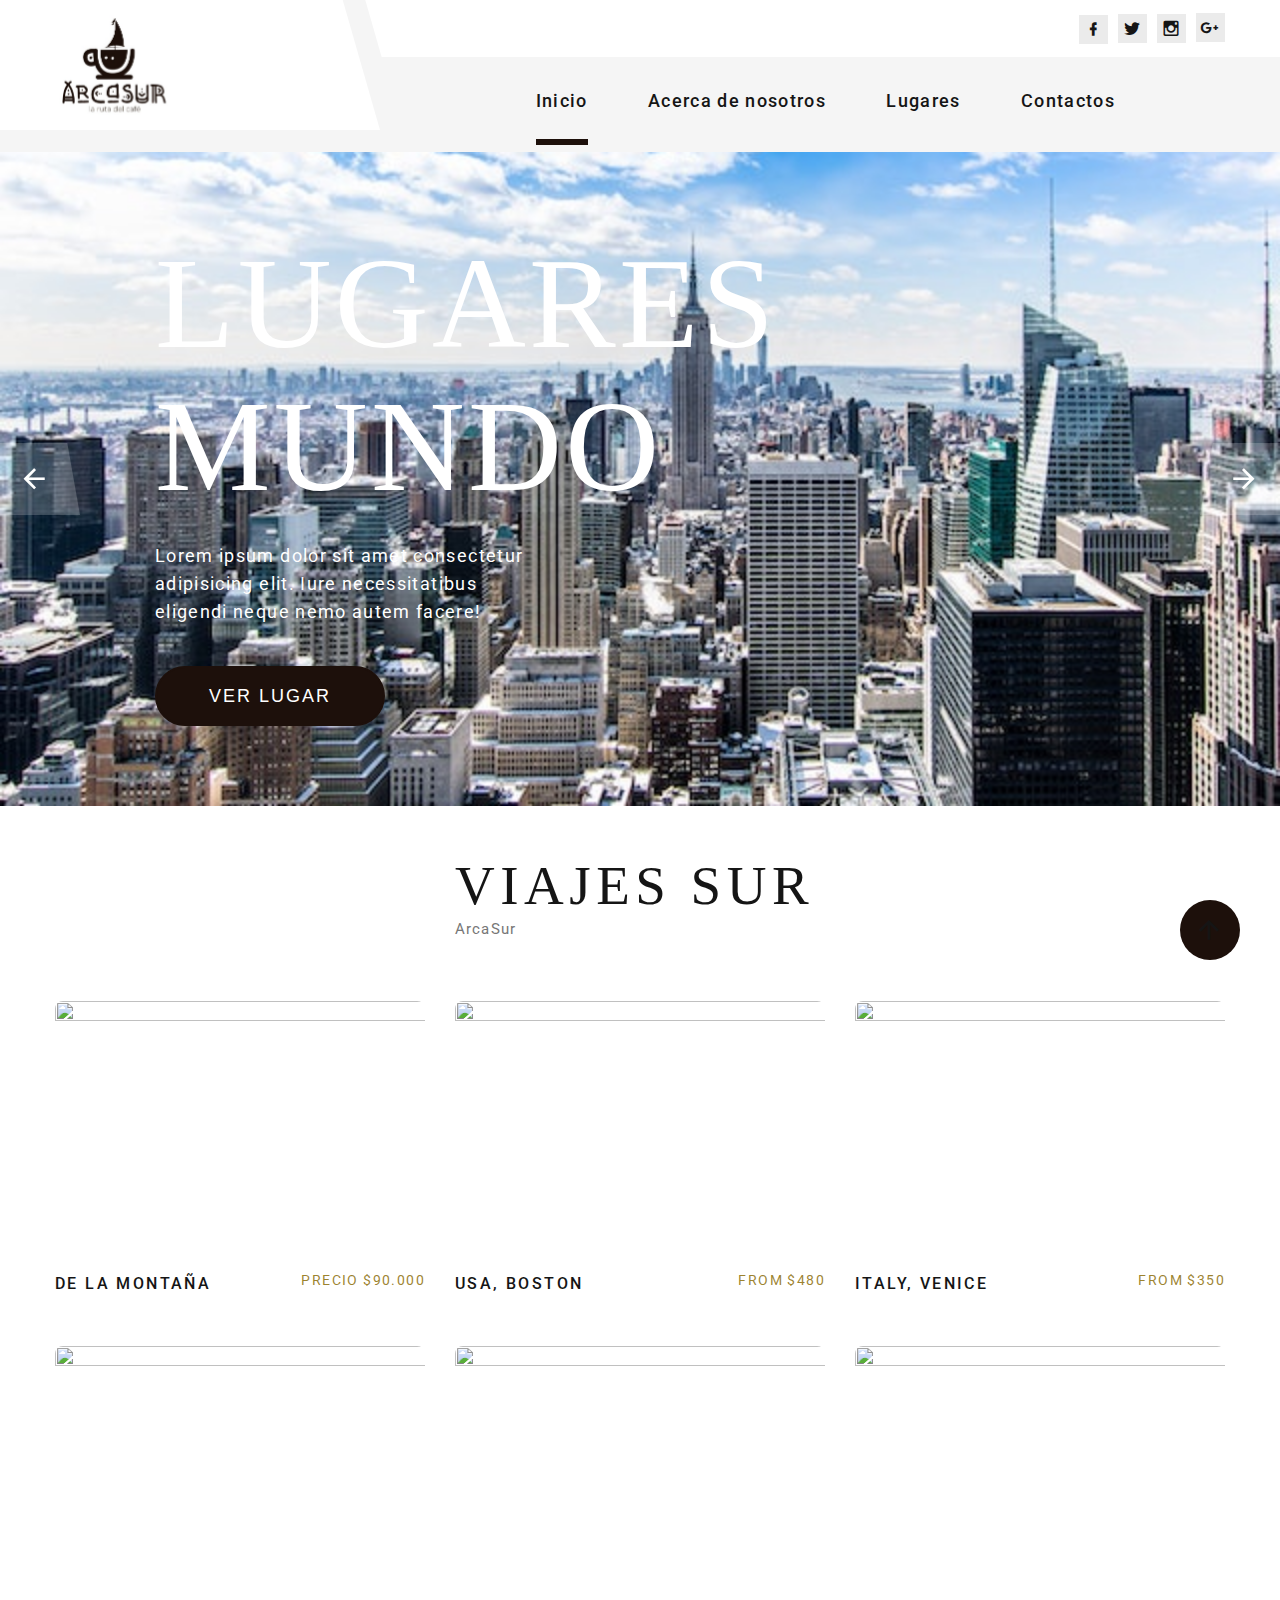
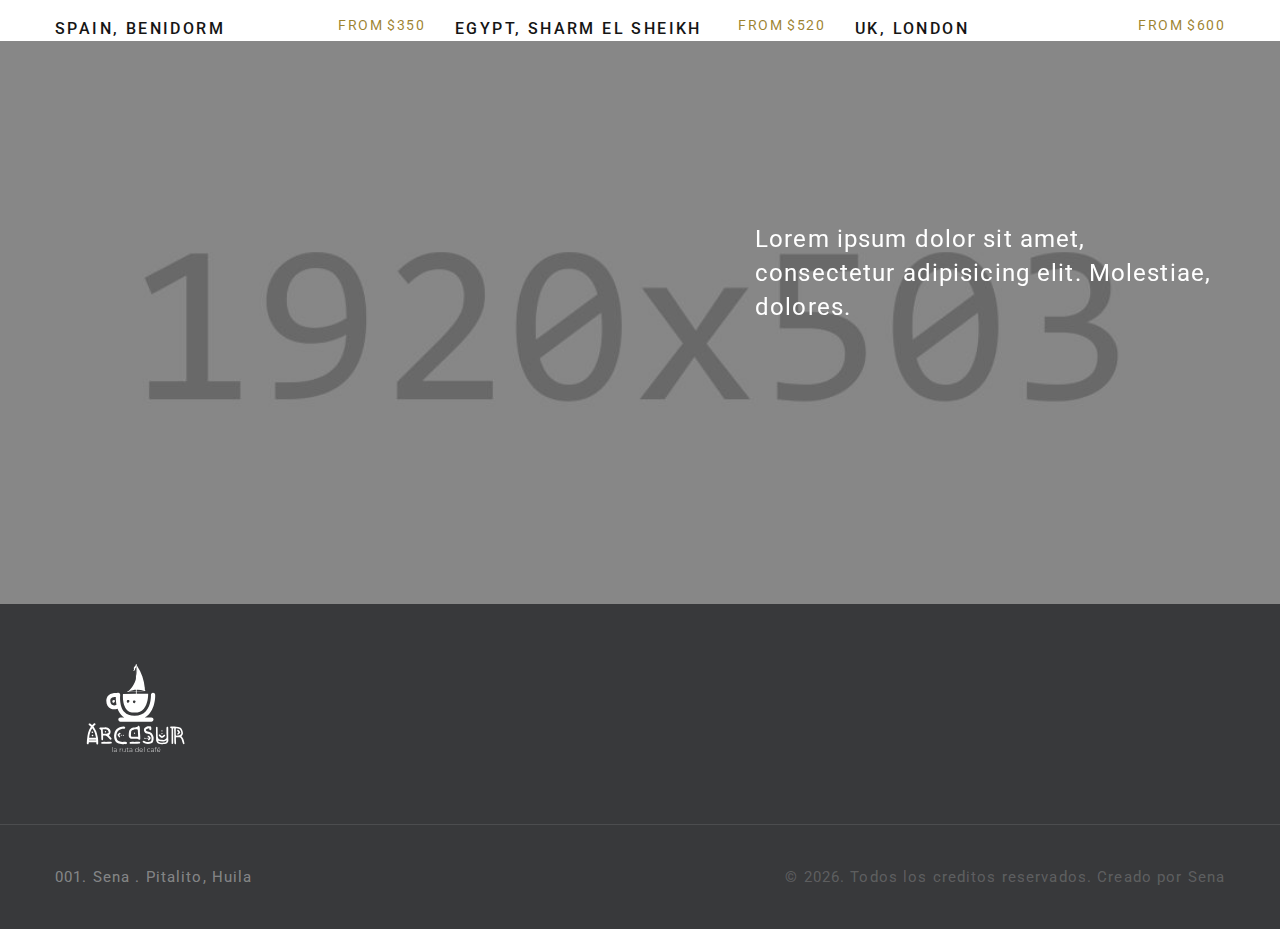
==== commit 5e3f72f0: "laboyana" ====
--- a/index.html
+++ b/index.html
@@ -22,7 +22,7 @@
   <body>
     <div class="preloader">
       <div class="wrapper-triangle">
-        <div class="pen">
+        <!-- <div class="pen">
           <div class="line-triangle">
             <div class="triangle"></div>
             <div class="triangle"></div>
@@ -50,7 +50,7 @@
             <div class="triangle"></div>
             <div class="triangle"></div>
           </div>
-        </div>
+        </div> -->
       </div>
     </div>
     <div class="page">
@@ -108,67 +108,12 @@
                     </ul>
                   </div>
                 </div>
-                <div class="rd-navbar-project-hamburger rd-navbar-project-hamburger-open rd-navbar-fixed-element-1" data-multitoggle=".rd-navbar-inner" data-multitoggle-blur=".rd-navbar-wrap" data-multitoggle-isolate="data-multitoggle-isolate">
+                <!-- <div class="rd-navbar-project-hamburger rd-navbar-project-hamburger-open rd-navbar-fixed-element-1" data-multitoggle=".rd-navbar-inner" data-multitoggle-blur=".rd-navbar-wrap" data-multitoggle-isolate="data-multitoggle-isolate">
                   <div class="project-hamburger"><span class="project-hamburger-arrow"></span><span class="project-hamburger-arrow"></span><span class="project-hamburger-arrow"></span>
                   </div>
-                </div>
+                </div> -->
                 <!-- galeria modificada -->
-                <div class="rd-navbar-project">
-                  <div class="rd-navbar-project-header">
-                    <h5 class="rd-navbar-project-title">Gallery</h5>
-                    <div class="rd-navbar-project-hamburger rd-navbar-project-hamburger-close" data-multitoggle=".rd-navbar-inner" data-multitoggle-blur=".rd-navbar-wrap" data-multitoggle-isolate="data-multitoggle-isolate">
-                      <div class="project-close"><span></span><span></span></div>
-                    </div>
-                  </div>
-                  <div class="rd-navbar-project-content rd-navbar-content">
-                    <div>
-                      <div class="row gutters-20" data-lightgallery="group">
-                        <div class="col-6">
-                          <!-- Thumbnail Creative-->
-                          <article class="thumbnail thumbnail-creative"><a href="images/project-1-1200x800-original.jpg" data-lightgallery="item">
-                              <div class="thumbnail-creative-figure"><img src="images/project-1-195x164.jpg" alt="" width="195" height="164"/>
-                              </div>
-                            </a></article>
-                        </div>
-                        <div class="col-6">
-                          <!-- Thumbnail Creative-->
-                          <article class="thumbnail thumbnail-creative"><a href="images/project-1-1200x800-original.jpg" data-lightgallery="item">
-                              <div class="thumbnail-creative-figure"><img src="images/project-1-195x164.jpg" alt="" width="195" height="164"/>
-                              </div>
-                            </a></article>
-                        </div>
-                        <div class="col-6">
-                          <!-- Thumbnail Creative-->
-                          <article class="thumbnail thumbnail-creative"><a href="images/project-1-1200x800-original.jpg" data-lightgallery="item">
-                              <div class="thumbnail-creative-figure"><img src="images/project-1-195x164.jpg" alt="" width="195" height="164"/>
-                              </div>
-                            </a></article>
-                        </div>
-                        <div class="col-6">
-                          <!-- Thumbnail Creative-->
-                          <article class="thumbnail thumbnail-creative"><a href="images/project-1-1200x800-original.jpg" data-lightgallery="item">
-                              <div class="thumbnail-creative-figure"><img src="images/project-1-195x164.jpg" alt="" width="195" height="164"/>
-                              </div>
-                            </a></article>
-                        </div>
-                        <div class="col-6">
-                          <!-- Thumbnail Creative-->
-                          <article class="thumbnail thumbnail-creative"><a href="images/project-1-1200x800-original.jpg" data-lightgallery="item">
-                              <div class="thumbnail-creative-figure"><img src="images/project-1-195x164.jpg" alt="" width="195" height="164"/>
-                              </div>
-                            </a></article>
-                        </div>
-                        <div class="col-6">
-                          <!-- Thumbnail Creative-->
-                          <article class="thumbnail thumbnail-creative"><a href="images/project-6-1200x800-original.jpg" data-lightgallery="item">
-                              <div class="thumbnail-creative-figure"><img src="images/project-6-195x164.jpg" alt="" width="195" height="164"/>
-                              </div>
-                              <div class="thumbnail-creative-caption"><span class="icon thumbnail-creative-icon linearicons-magnifier"></span></div></a></article>
-                        </div>
-                      </div>
-                    </div>
-                  </div>
-                </div>
+                
               </div>
             </div>
           </nav>
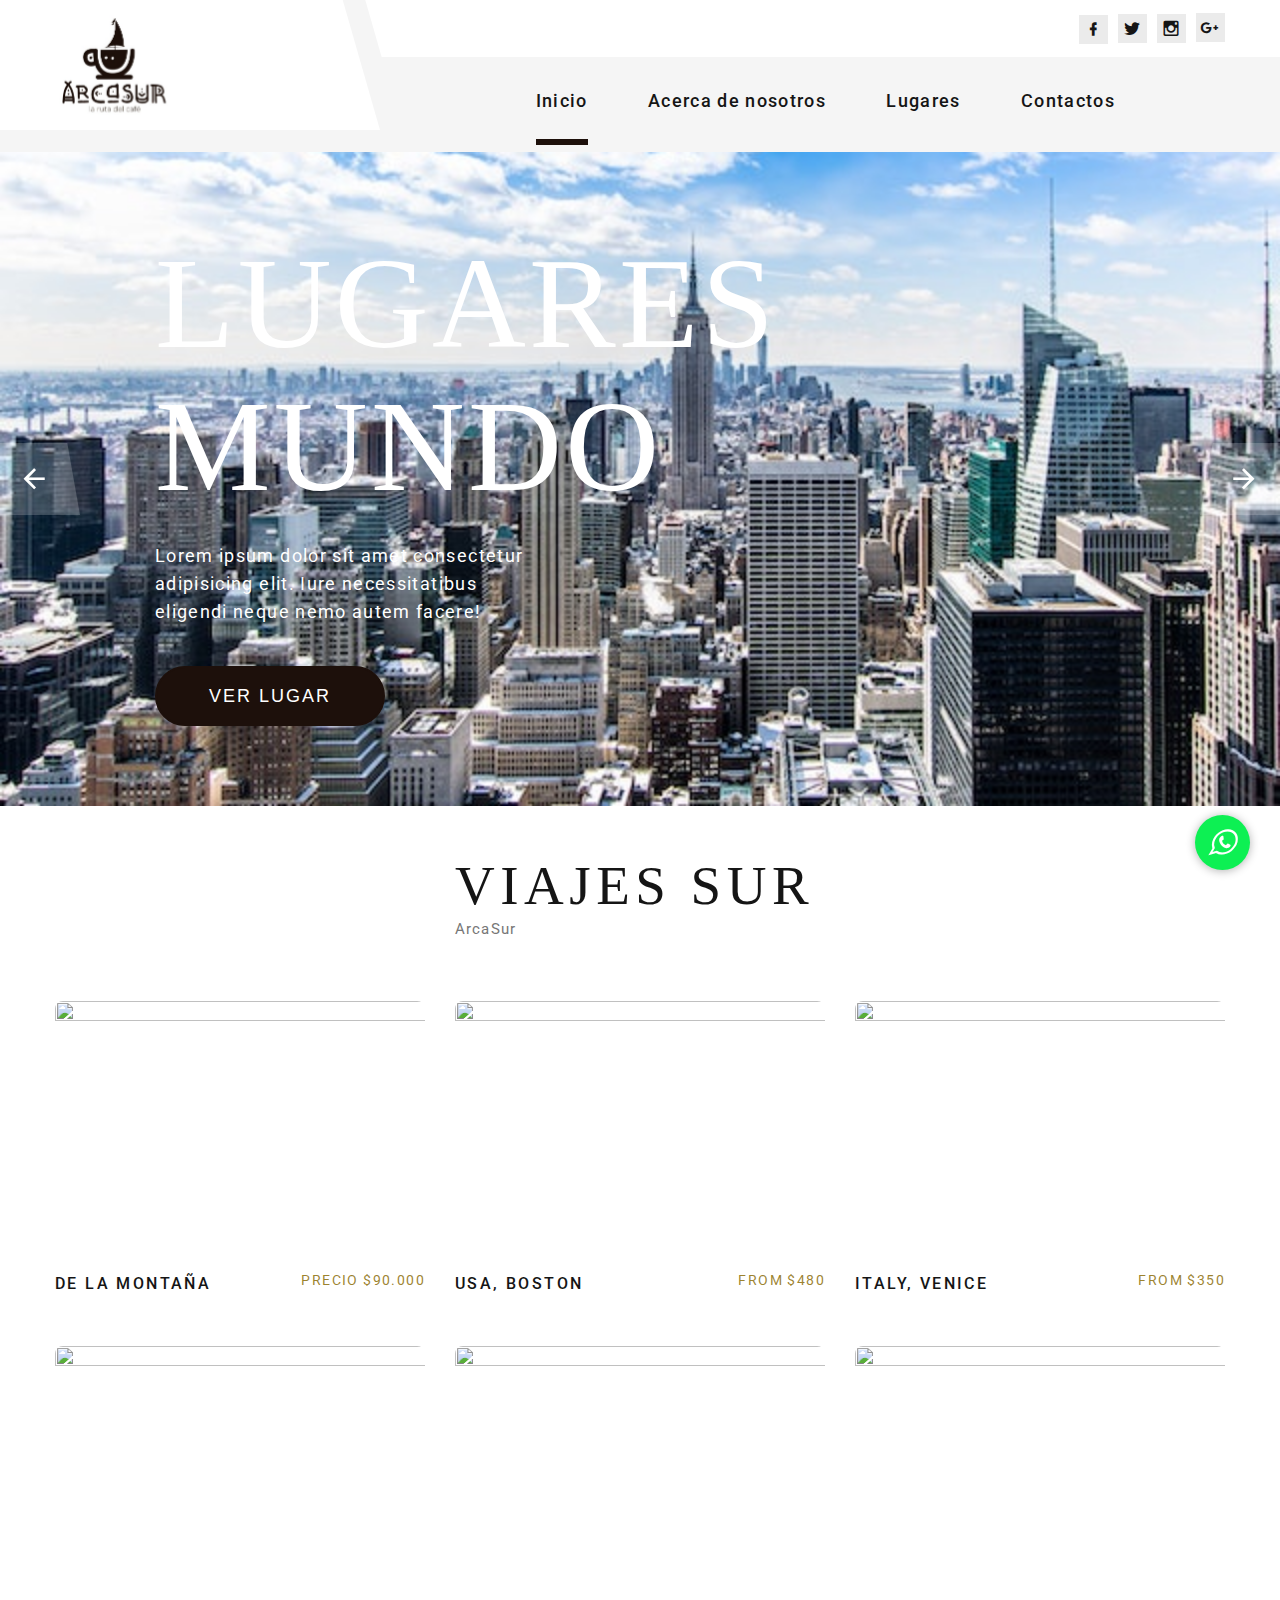
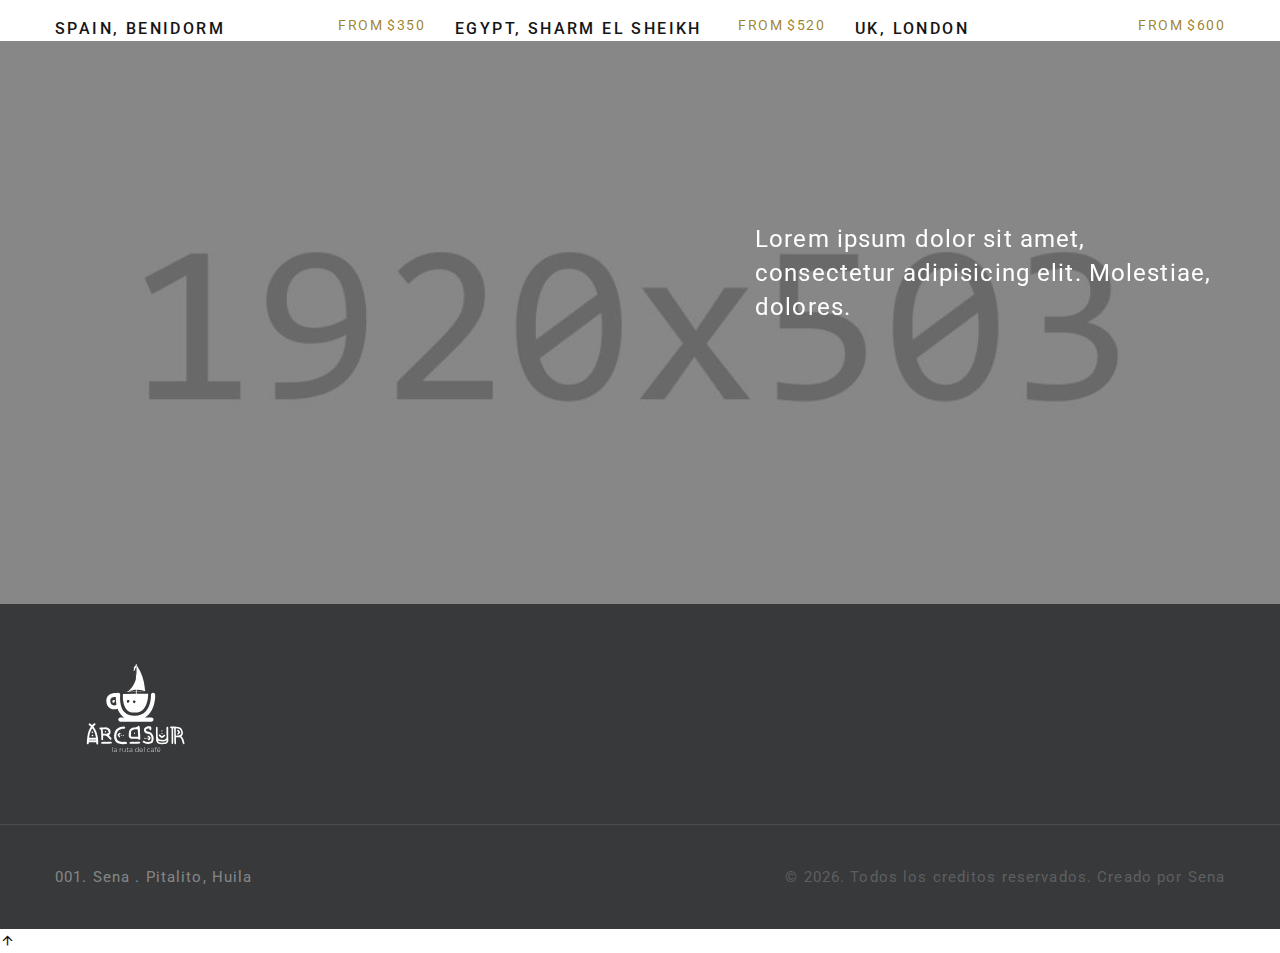
==== commit 7664db13: "boton whassap" ====
--- a/index.html
+++ b/index.html
@@ -512,6 +512,9 @@
           </div>
         </div>
       </footer>
+      <a href="https://api.whatsapp.com/send?phone=+573126796273" class="whatsapp" target="_blank">
+        <i class="fa-brands fa-whatsapp"></i>
+      </a>
     </div>
     <!-- Global Mailform Output-->
     <div class="snackbars" id="form-output-global"></div>
--- a/css/style.css
+++ b/css/style.css
@@ -6776,7 +6776,7 @@
 *
 * ToTop
 */
-.ui-to-top {
+/* .ui-to-top {
 	position: fixed;
 	overflow: hidden;
 	right: 15px;
@@ -6793,7 +6793,7 @@
 	border-radius: 50%;
 	transition: .3s all ease-in-out;
 	transform: translate3d(0, 100px, 0);
-}
+} */
 
 .ui-to-top:focus, .ui-to-top:hover {
 	color: #ffffff;
@@ -6801,21 +6801,21 @@
 	text-decoration: none;
 }
 
-.ui-to-top.active {
+/* .ui-to-top.active {
 	transform: translate3d(0, 0, 0);
-}
+} */
 
 html.mobile .ui-to-top,
 html.tablet .ui-to-top {
 	display: none !important;
 }
 
-@media (min-width: 576px) {
+/* @media (min-width: 576px) {
 	.ui-to-top {
 		right: 40px;
 		bottom: 40px;
 	}
-}
+} */
 
 /*
 *
--- a/css/index.css
+++ b/css/index.css
@@ -32,4 +32,31 @@
 }
 .logo{
     background: #1D100B;
+}
+
+
+.whatsapp{
+    position: fixed;
+    line-height: 55px;
+    width: 55px;
+    height: 55px;
+    bottom: 30px;
+    right: 30px;
+    background: #0df053;
+    color: #fff;
+    border-radius: 50PX;
+    text-align: center;
+    font-size: 30px;
+    box-shadow: 0px 1px 10px rgba(0, 0, 0, 0.3);
+    z-index: 100;
+}
+
+.whatsapp:hover{
+    text-decoration: none;
+    color: #0df053;
+    background: #fff;
+}
+
+.whatsapp, .fa-whatsapp{
+    font-style: none;
 }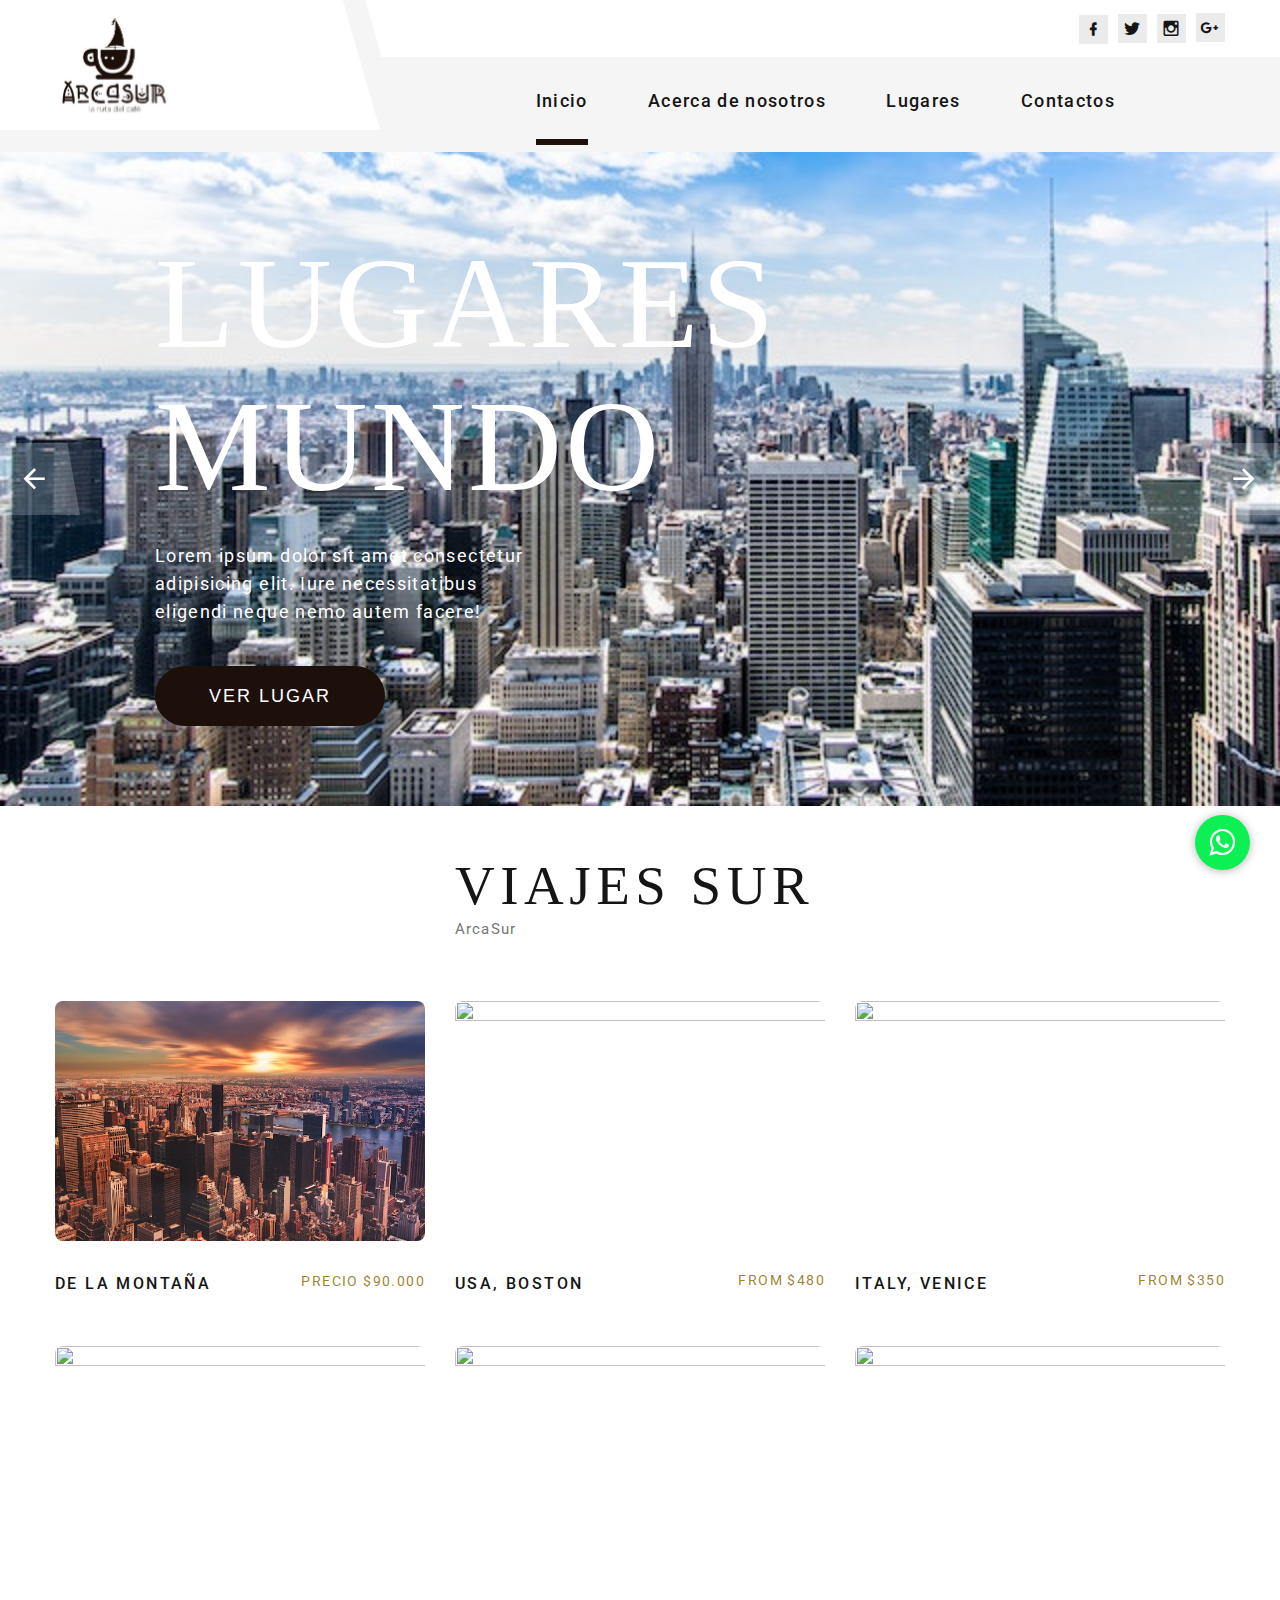
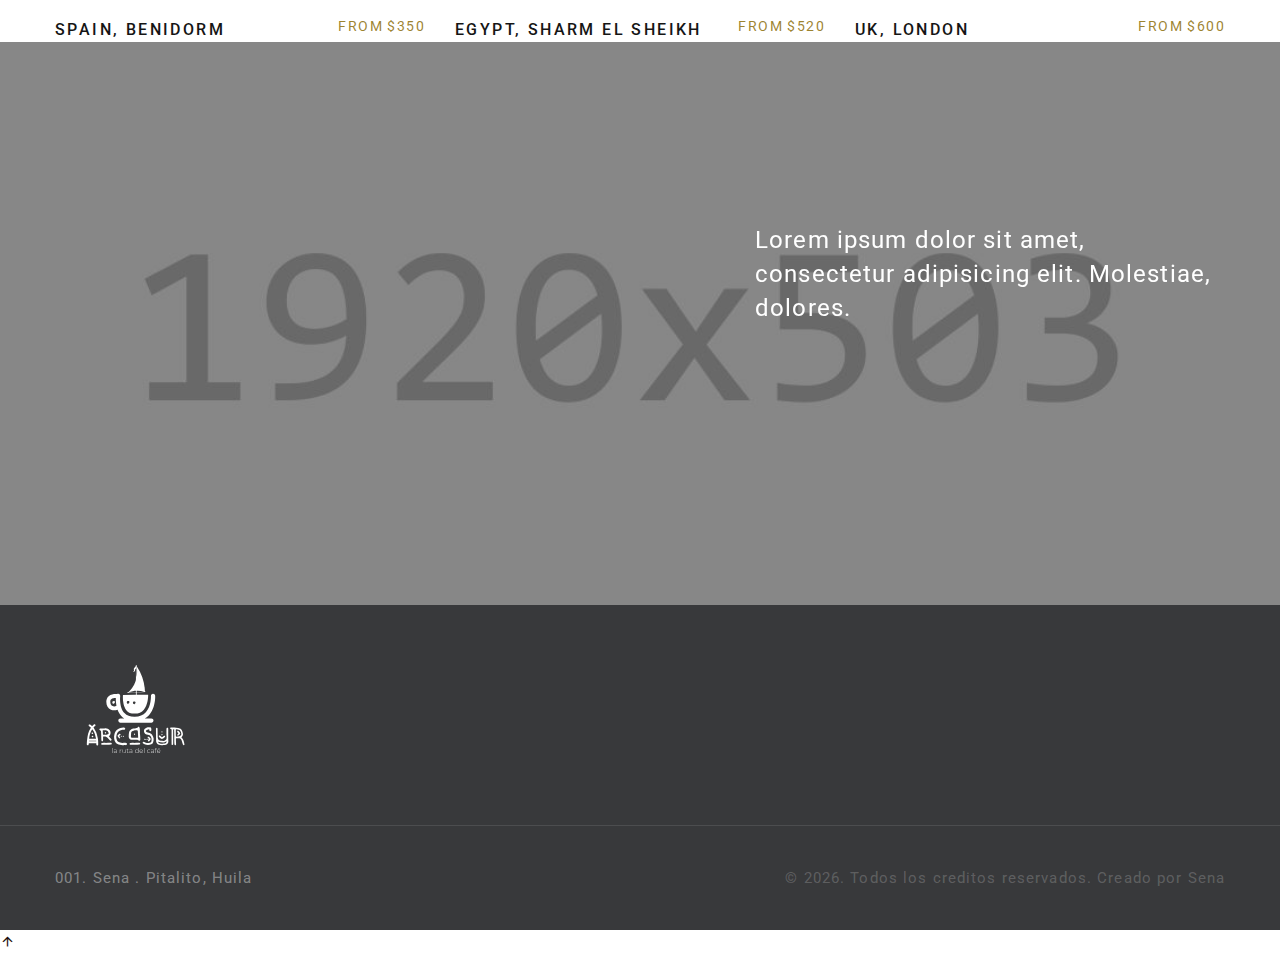
==== commit a9e3666f: "nuevos cambios" ====
--- a/index.html
+++ b/index.html
@@ -201,7 +201,7 @@
             <div class="col-md-6 col-xl-4">
               <article class="event-default-wrap">
                 <div class="event-default">
-                  <figure class="event-default-image"><img src="images/landing-private-airlines-02-570x370.jpg" alt="" width="570" height="370"/>
+                  <figure class="event-default-image"><img src="images/ciudad2.jpg" alt="" width="570" height="370"/>
                   </figure>
                   <div class="event-default-caption"><a class="button button-xs button-secondary button-nina" href="#">Ver mas</a></div>
                 </div>
@@ -478,7 +478,7 @@
                   <div class="footer-modern-contacts wow slideInUp">
                     <div class="unit unit-spacing-sm align-items-center">
                       <div class="unit-left"><span class="icon icon-24 mdi mdi-phone"></span></div>
-                      <div class="unit-body"><a class="phone" href="tel:#">+57 3126796273</a></div>
+                      <div class="unit-body"><a class="phone" href="tel:#">+57 3214968827</a></div>
                     </div>
                   </div>
                   <div class="footer-modern-contacts wow slideInDown">
@@ -512,8 +512,8 @@
           </div>
         </div>
       </footer>
-      <a href="https://api.whatsapp.com/send?phone=+573126796273" class="whatsapp" target="_blank">
-        <i class="fa-brands fa-whatsapp"></i>
+      <a href="https://api.whatsapp.com/send?phone=+573214968827" class="whatsapp" target="_blank">
+        <div class="fa-brands fa-whatsapp"></div>
       </a>
     </div>
     <!-- Global Mailform Output-->
--- a/css/stilos.css
+++ b/css/stilos.css
@@ -1338,8 +1338,8 @@
 
 .button-default:hover, .button-default:active, .button-default:hover {
 	color: #ffffff;
-	background-color: #2c20c0;
-	border-color: #2c20c0;
+	background-color: #1D100B;
+	border-color: #1d1d1d;
 }
 
 .button-primary, .button-primary:focus {
@@ -1362,8 +1362,8 @@
 
 .button-secondary:hover, .button-secondary:active, .button-secondary:hover {
 	color: #ffffff;
-	background-color: #2c20c0;
-	border-color: #2c20c0;
+	background-color: #1D100B;
+	border-color:#1D100B;
 }
 
 .button-default-outline, .button-default-outline:focus {
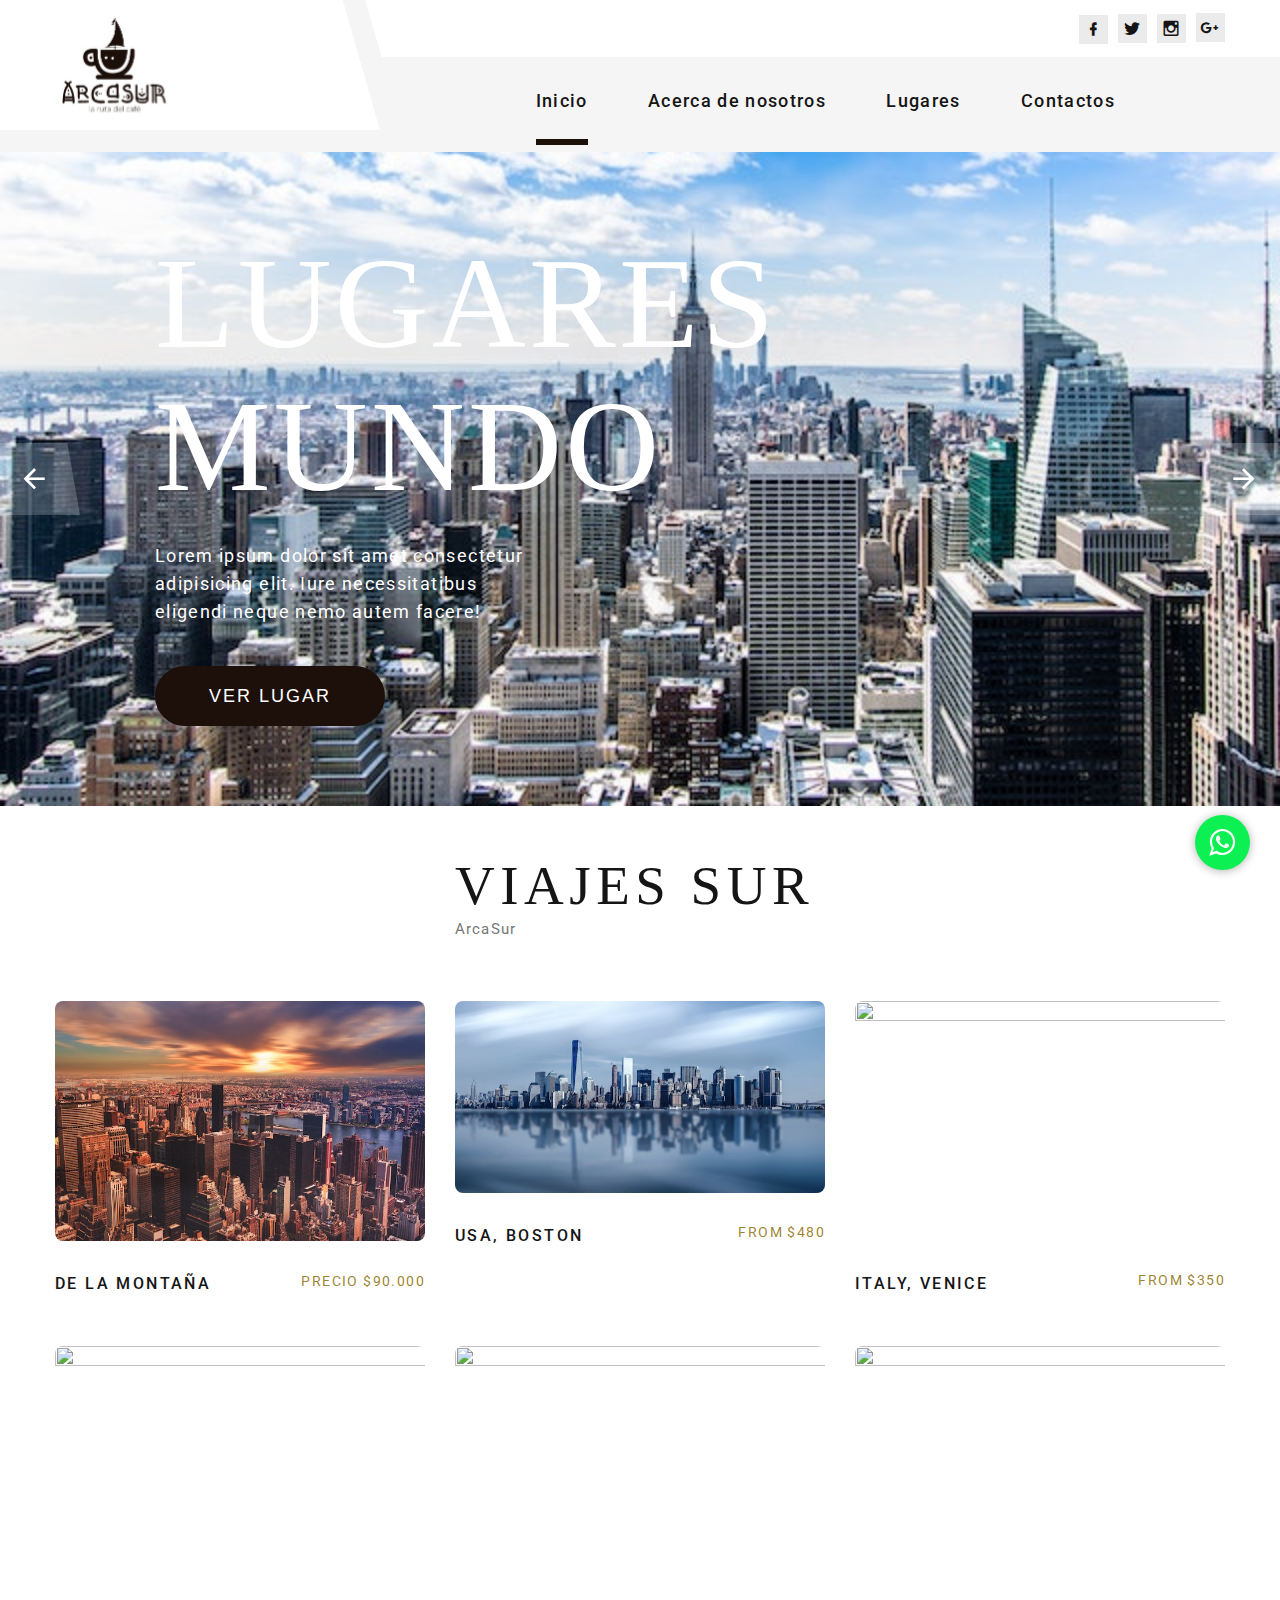
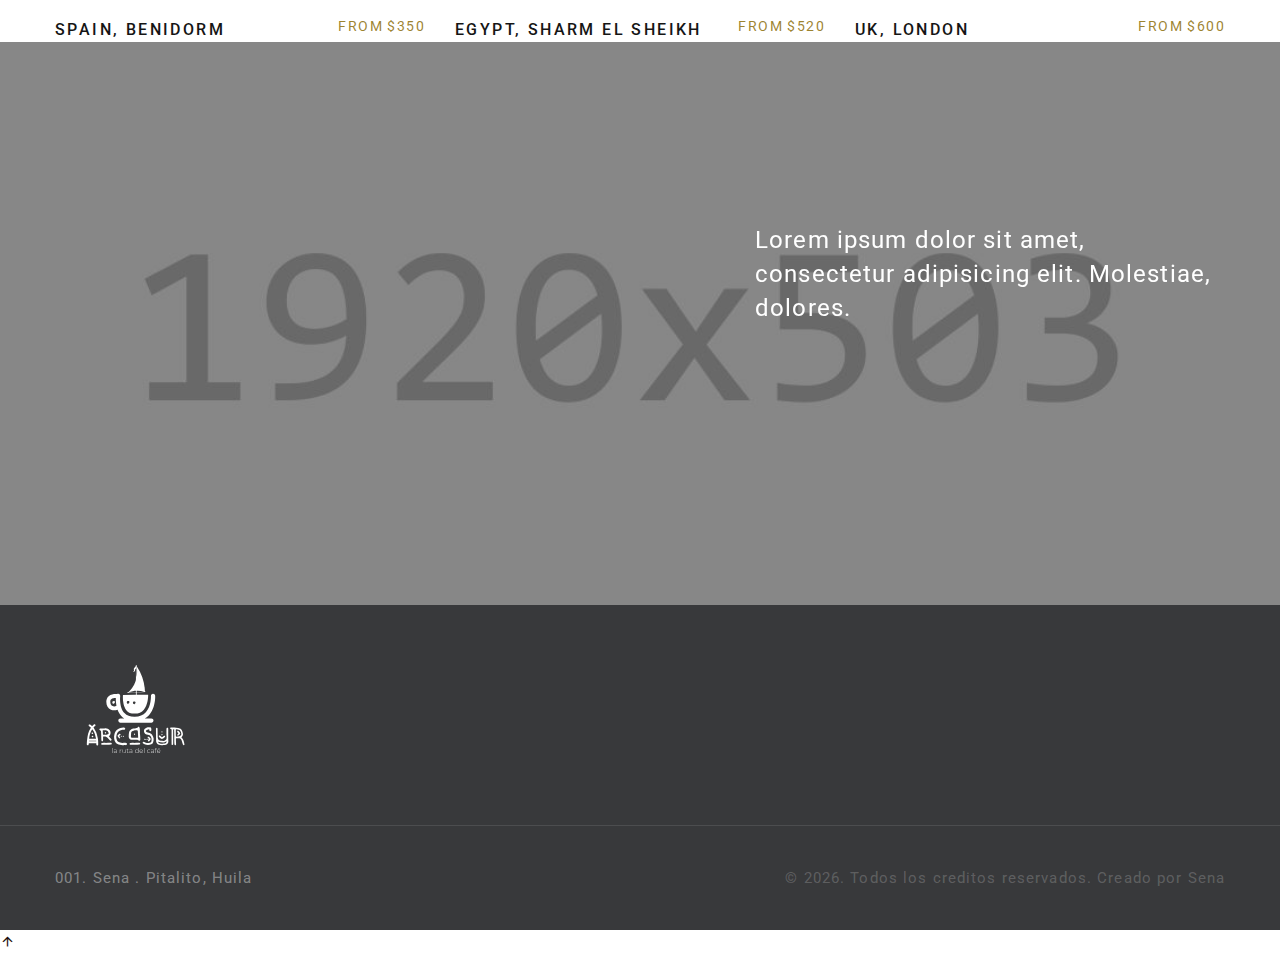
==== commit 0b77aa78: "cambios nuevos" ====
--- a/index.html
+++ b/index.html
@@ -213,7 +213,7 @@
             <div class="col-md-6 col-xl-4">
               <article class="event-default-wrap">
                 <div class="event-default">
-                  <figure class="event-default-image"><img src="images/landing-private-airlines-02-570x370.jpg" alt="" width="570" height="370"/>
+                  <figure class="event-default-image"><img src="images/ciudad3.jpg" alt="" width="570" height="370"/>
                   </figure>
                   <div class="event-default-caption"><a class="button button-xs button-secondary button-nina" href="#">learn more</a></div>
                 </div>
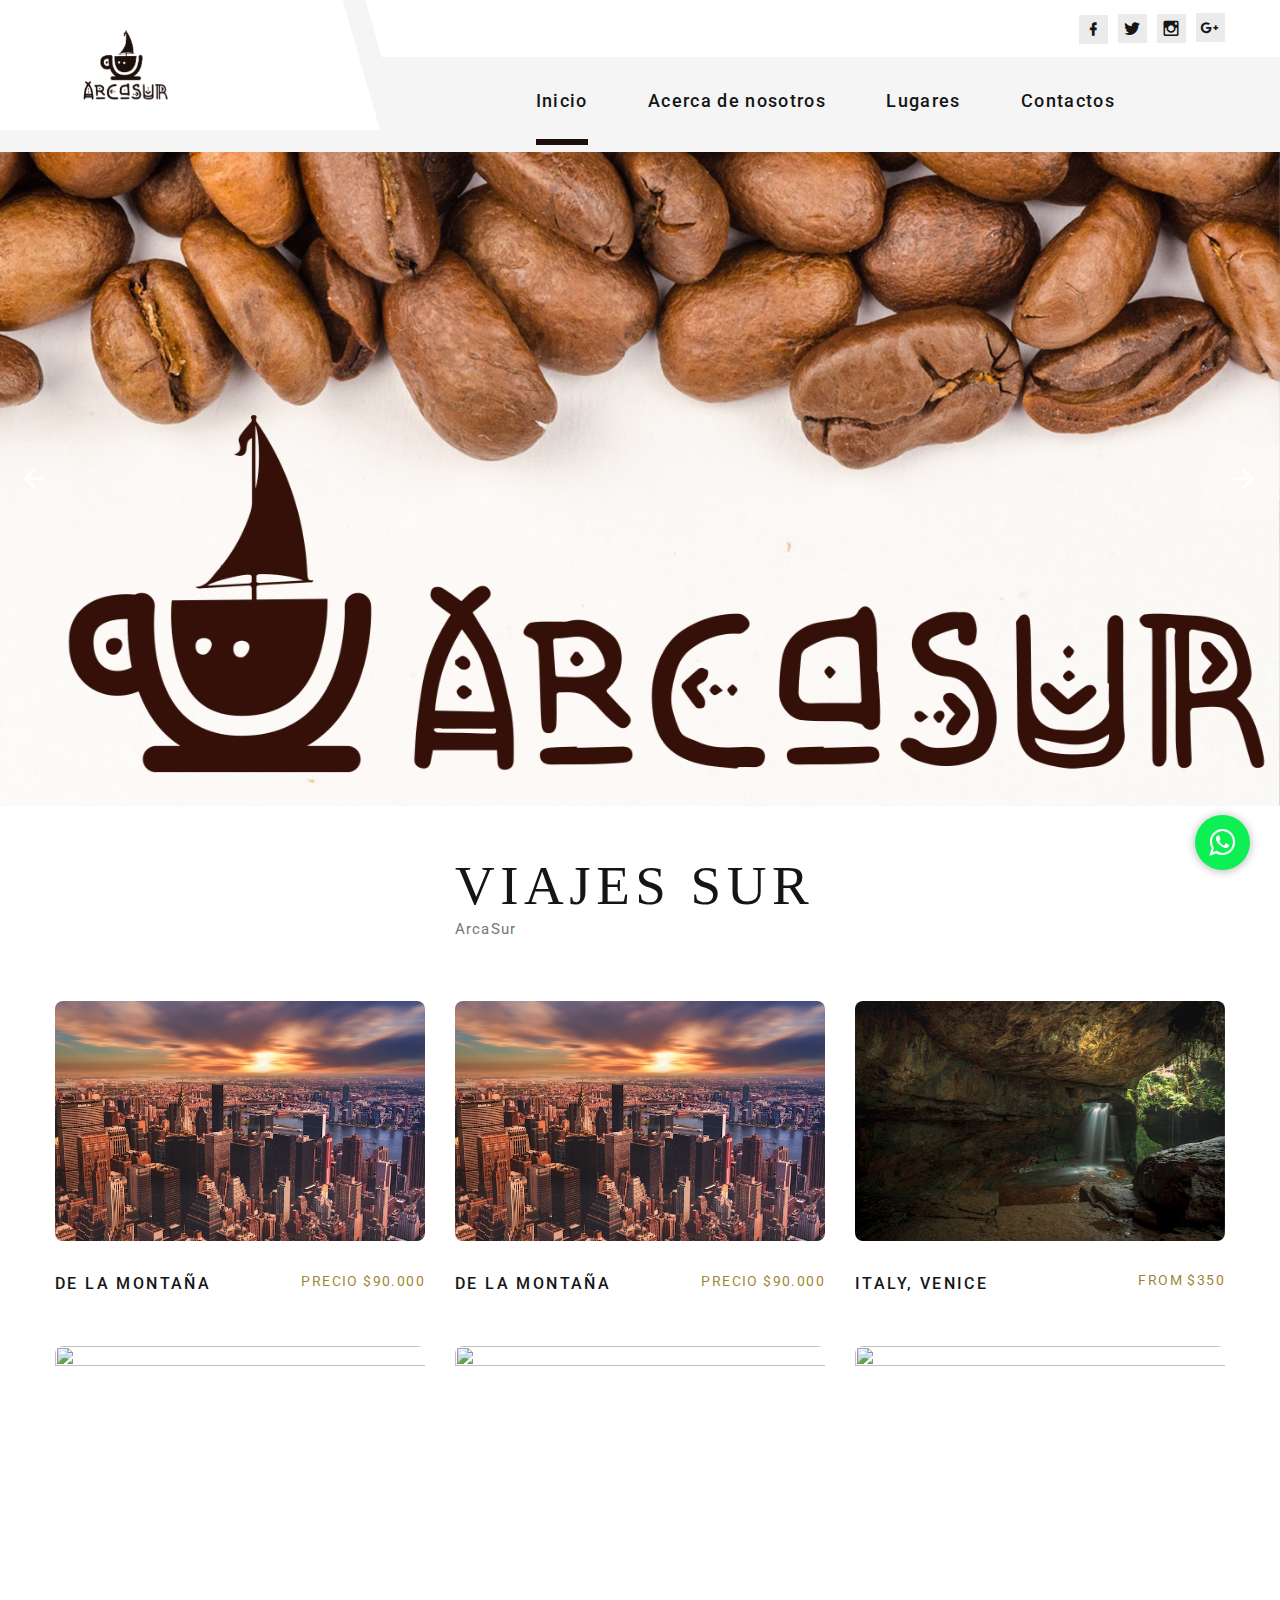
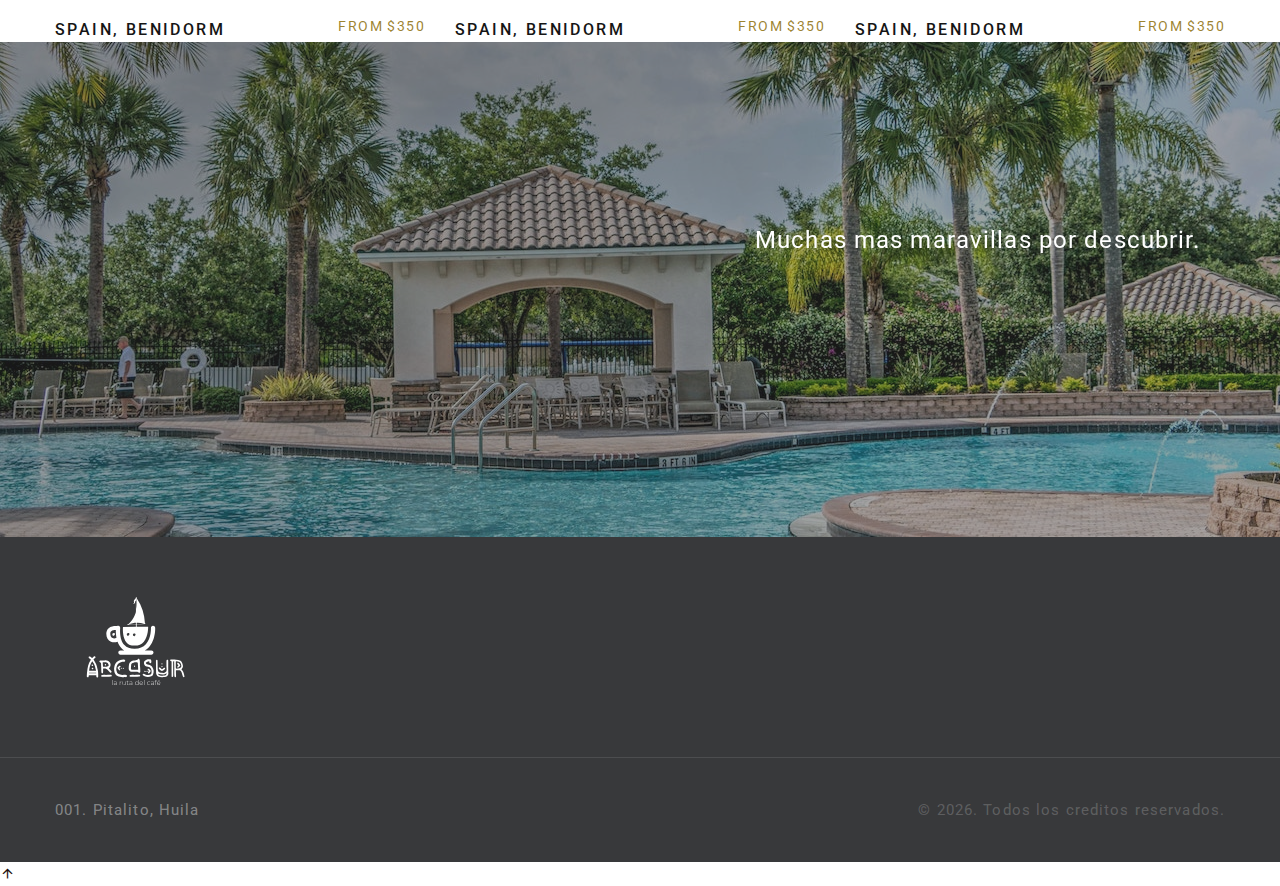
==== commit 4fbd8ed4: "images en marcha" ====
--- a/index.html
+++ b/index.html
@@ -14,10 +14,6 @@
     <link rel="stylesheet" href="css/style.css">
     <link rel="stylesheet" href="css/stilos.css">
     <link rel="stylesheet" href="css/index.css">
-    <!--[if lt IE 10]>
-    <div style="background: #212121; padding: 10px 0; box-shadow: 3px 3px 5px 0 rgba(0,0,0,.3); clear: both; text-align:center; position: relative; z-index:1;"><a href="http://windows.microsoft.com/en-US/internet-explorer/"><img src="images/ie8-panel/warning_bar_0000_us.jpg" border="0" height="42" width="820" alt="You are using an outdated browser. For a faster, safer browsing experience, upgrade for free today."></a></div>
-    <script src="js/html5shiv.min.js"></script>
-    <![endif]-->
   </head>
   <body>
     <div class="preloader">
@@ -69,7 +65,7 @@
                   <!-- RD Navbar Toggle-->
                   <button class="rd-navbar-toggle" data-rd-navbar-toggle=".rd-navbar-nav-wrap"><span></span></button>
                   <!-- RD Navbar Brand menu -->
-                  <div class="rd-navbar-brand"><a class="brand" href="index.html"><img class="brand-logo-dark logo_Imagen" src="images/logo_ArcaSur.jpg" alt="" width="198" height="66"/></a></div>
+                  <div class="rd-navbar-brand"><a class="brand" href="index.html"><img class="brand-logo-dark logo_Imagen" src="fonts/LogoArcaSurNegro.png" alt="" width="198" height="66"/></a></div>
                 </div>
                 <div class="rd-navbar-right rd-navbar-nav-wrap">
                   <div class="rd-navbar-aside">
@@ -119,38 +115,30 @@
           </nav>
         </div>
       </header>
-      <!-- Swiper-->
+      <!-- Swiper-->   <!-- carrousel -->
       <section class="section swiper-container swiper-slider swiper-slider-2 swiper-slider-3" data-loop="true" data-autoplay="5000" data-simulate-touch="false" data-slide-effect="fade">
         <div class="swiper-wrapper text-sm-left">
-          <div class="swiper-slide context-dark" data-slide-bg="images/imagen1.jpg">
+          <div class="swiper-slide context-dark" data-slide-bg="images/banner/arcasur4.png">
+          </div>
+          <div class="swiper-slide context-dark" data-slide-bg="images/banner/bannerLaboyana.jpg">
             <div class="swiper-slide-caption section-md">
               <div class="container">
                 <div class="row">
                   <div class="col-sm-9 col-md-8 col-lg-7 col-xl-7 offset-lg-1 offset-xxl-0">
-                    <h1 class="oh swiper-title"><span class="d-inline-block" data-caption-animate="slideInUp" data-caption-delay="0">Lugares mundo</span></h1>
-                    <p class="big swiper-text" data-caption-animate="fadeInLeft" data-caption-delay="300">Lorem ipsum dolor sit amet consectetur adipisicing elit. Iure necessitatibus eligendi neque nemo autem facere!</p><a class="button button-lg button-primary button-winona button-shadow-2" href="#" data-caption-animate="fadeInUp" data-caption-delay="300">Ver lugar</a>
-                  </div>
-                </div>
-              </div>
-            </div>
-          </div>
-          <div class="swiper-slide context-dark" data-slide-bg="images/SliderLaboyana.jpg">
-            <div class="swiper-slide-caption section-md">
-              <div class="container">
-                <div class="row">
-                  <div class="col-sm-9 col-md-8 col-lg-7 col-xl-7 offset-lg-1 offset-xxl-0">
-                  </div>
-                </div>
-              </div>
-            </div>
+                  </div>
+                </div>
+              </div>
+            </div>
+          </div>
+          <div class="swiper-slide context-dark" data-slide-bg="images/banner/bannerArcaSur.jpg">
           </div>
           <div class="swiper-slide context-dark" data-slide-bg="images/ciudad2.jpg">
             <div class="swiper-slide-caption section-md">
               <div class="container">
                 <div class="row">
                   <div class="col-sm-9 col-md-8 col-lg-7 col-xl-7 offset-lg-1 offset-xxl-0">
-                    <h1 class="oh swiper-title"><span class="d-inline-block" data-caption-animate="slideInUp" data-caption-delay="0">Comidas Tipicas</span></h1>
-                    <p class="big swiper-text" data-caption-animate="fadeInLeft" data-caption-delay="300">Lorem ipsum dolor, sit amet consectetur adipisicing elit. Ad eligendi, fugit dignissimos illum cumque possimus.</p><a class="button button-lg button-primary button-winona button-shadow-2" href="#" data-caption-animate="fadeInUp" data-caption-delay="300">Ver Menus</a>
+                    <h1 class="oh swiper-title"><span class="d-inline-block" data-caption-animate="slideInUp" data-caption-delay="0">Tour cervecero</span></h1>
+                    <p class="big swiper-text" data-caption-animate="fadeInLeft" data-caption-delay="300">Artesanal de la montaña, es una cerveza de café 100% artesanal del sur del Huila, exactamente de Isnos – Huila.</p><a class="button button-lg button-primary button-winona button-shadow-2" href="#" data-caption-animate="fadeInUp" data-caption-delay="300">Ver mas...</a>
                   </div>
                 </div>
               </div>
@@ -158,7 +146,7 @@
           </div>
           <div class="swiper-slide context-dark" data-slide-bg="images/ciudad3.jpg">
             <div class="swiper-slide-caption section-md">
-              <div class="container">
+              <div class="container"> 
                 <div class="row">
                   <div class="col-sm-8 col-lg-7 offset-lg-1 offset-xxl-0">
                     <h1 class="oh swiper-title"><span class="d-inline-block" data-caption-animate="slideInDown" data-caption-delay="0">Rutinas</span></h1>
@@ -171,7 +159,6 @@
           </div>
         </div>
         <!-- Swiper Pagination-->
-        <div class="swiper-pagination" data-bullet-custom="true"></div>
         <!-- Swiper Navigation-->
         <div class="swiper-button-prev">
           <div class="preview">
@@ -203,7 +190,7 @@
                 <div class="event-default">
                   <figure class="event-default-image"><img src="images/ciudad2.jpg" alt="" width="570" height="370"/>
                   </figure>
-                  <div class="event-default-caption"><a class="button button-xs button-secondary button-nina" href="#">Ver mas</a></div>
+                  <div class="event-default-caption"><a class="button button-xs button-secondary button-nina" href="paqueteUno.html">Ver mas</a></div>
                 </div>
                 <div class="event-default-inner">
                   <h5><a class="event-default-title" href="#">De la Montaña</a></h5><span class="heading-5">Precio $90.000</span>
@@ -213,21 +200,20 @@
             <div class="col-md-6 col-xl-4">
               <article class="event-default-wrap">
                 <div class="event-default">
-                  <figure class="event-default-image"><img src="images/ciudad3.jpg" alt="" width="570" height="370"/>
-                  </figure>
-                  <div class="event-default-caption"><a class="button button-xs button-secondary button-nina" href="#">learn more</a></div>
-                </div>
-                <div class="event-default-inner">
-                  <h5><a class="event-default-title" href="#">USA, Boston</a></h5><span class="heading-5">from $480</span>
-                </div>
-              </article>
-            </div>
-            <div class="col-md-6 col-xl-4">
-              <article class="event-default-wrap">
-                <div class="event-default">
-                  <figure class="event-default-image"><img src="images/landing-private-airlines-03-570x370.jpg" alt="" width="570" height="370"/>
-                  </figure>
-                  <div class="event-default-caption"><a class="button button-xs button-secondary button-nina" href="#">learn more</a></div>
+                  <figure class="event-default-image"><img src="images/ciudad2.jpg" alt="" width="570" height="370"/>
+                  </figure>
+                  <div class="event-default-caption"><a class="button button-xs button-secondary button-nina" href="paqueteUno.html">Ver mas</a></div>
+                </div>
+                <div class="event-default-inner">
+                  <h5><a class="event-default-title" href="#">De la Montaña</a></h5><span class="heading-5">Precio $90.000</span>
+                </div>
+              </article>
+            </div>
+            <div class="col-md-6 col-xl-4">
+              <article class="event-default-wrap">
+                <div class="event-default">
+                  <figure class="event-default-image"><img src="images/cueva_570x370.jpg" alt="" width="570" height="370"/>
+                  </figure>
                 </div>
                 <div class="event-default-inner">
                   <h5><a class="event-default-title" href="#">Italy, Venice</a></h5><span class="heading-5">from $350</span>
@@ -237,9 +223,8 @@
             <div class="col-md-6 col-xl-4">
               <article class="event-default-wrap">
                 <div class="event-default">
-                  <figure class="event-default-image"><img src="images/landing-private-airlines-04-570x370.jpg" alt="" width="570" height="370"/>
-                  </figure>
-                  <div class="event-default-caption"><a class="button button-xs button-secondary button-nina" href="#">learn more</a></div>
+                  <figure class="event-default-image"><img src="images/cavaña_570X370.jpg" alt="" width="570" height="370"/>
+                  </figure>
                 </div>
                 <div class="event-default-inner">
                   <h5><a class="event-default-title" href="#">Spain, Benidorm</a></h5><span class="heading-5">from $350</span>
@@ -249,84 +234,39 @@
             <div class="col-md-6 col-xl-4">
               <article class="event-default-wrap">
                 <div class="event-default">
-                  <figure class="event-default-image"><img src="images/landing-private-airlines-05-570x370.jpg" alt="" width="570" height="370"/>
-                  </figure>
-                  <div class="event-default-caption"><a class="button button-xs button-secondary button-nina" href="#">learn more</a></div>
-                </div>
-                <div class="event-default-inner">
-                  <h5><a class="event-default-title" href="#">Egypt,  Sharm El Sheikh</a></h5><span class="heading-5">from $520</span>
-                </div>
-              </article>
-            </div>
-            <div class="col-md-6 col-xl-4">
-              <article class="event-default-wrap">
-                <div class="event-default">
-                  <figure class="event-default-image"><img src="images/landing-private-airlines-06-570x370.jpg" alt="" width="570" height="370"/>
-                  </figure>
-                  <div class="event-default-caption"><a class="button button-xs button-secondary button-nina" href="#">learn more</a></div>
-                </div>
-                <div class="event-default-inner">
-                  <h5><a class="event-default-title" href="#">UK, London</a></h5><span class="heading-5">from $600</span>
-                </div>
-              </article>
+                  <figure class="event-default-image"><img src="images/cavaña_570X370.jpg" alt="" width="570" height="370"/>
+                  </figure>
+                </div>
+                <div class="event-default-inner">
+                  <h5><a class="event-default-title" href="#">Spain, Benidorm</a></h5><span class="heading-5">from $350</span>
+                </div>
+              </article>
+            </div>
+            <div class="col-md-6 col-xl-4">
+              <article class="event-default-wrap">
+                <div class="event-default">
+                  <figure class="event-default-image"><img src="images/cavaña_570X370.jpg" alt="" width="570" height="370"/>
+                  </figure>
+                </div>
+                <div class="event-default-inner">
+                  <h5><a class="event-default-title" href="#">Spain, Benidorm</a></h5><span class="heading-5">from $350</span>
+                </div>
+              </article>
+            </div>
             </div>
           </div>
         </div>
       </section>
 
-
-      <!-- our advantages-->
-      <!-- <section class="section section-lg bg-gray-lighter novi-background bg-cover text-center">
-        <div class="container container-wide">
-          <h3>Servicios</h3>
-          <div class="divider divider-decorate"></div>
-          <div class="row row-50 justify-content-sm-center text-left">
-            <div class="col-sm-10 col-md-6 col-xl-3">
-              <article class="box-minimal box-minimal-border">
-                <div class="box-minimal-icon novi-icon mdi mdi-airplane"></div>
-                <p class="big box-minimal-title">Vuelos</p>
-                <hr>
-                <div class="box-minimal-text text-spacing-sm">Lorem, ipsum dolor sit amet consectetur adipisicing elit. Nobis consequuntur quae id eius corrupti repudiandae assumenda ullam autem. Quisquam beatae omnis accusantium porro nobis eius aliquid delectus sed fugiat distinctio? </div>
-              </article>
-            </div>
-            <div class="col-sm-10 col-md-6 col-xl-3">
-              <article class="box-minimal box-minimal-border">
-                <div class="box-minimal-icon novi-icon mdi mdi-map"></div>
-                <p class="big box-minimal-title">Viajes & Rutas</p>
-                <hr>
-                <div class="box-minimal-text text-spacing-sm">Lorem ipsum dolor sit amet consectetur adipisicing elit. Reiciendis aliquam praesentium doloribus voluptas perspiciatis quos excepturi itaque modi. Id iste nam molestiae sed rem similique ipsum repellendus mollitia alias exercitationem?</div>
-              </article>
-            </div>
-            <div class="col-sm-10 col-md-6 col-xl-3">
-              <article class="box-minimal box-minimal-border">
-                <div class="box-minimal-icon novi-icon mdi mdi-city"></div>
-                <p class="big box-minimal-title">Hoteles</p>
-                <hr>
-                <div class="box-minimal-text text-spacing-sm">Lorem ipsum dolor sit amet consectetur adipisicing elit. Eligendi laudantium minima aliquid itaque dolorum veritatis dolores earum magnam, adipisci cum veniam officiis, expedita ducimus corporis aspernatur tempora nisi tenetur accusantium!</div>
-              </article>
-            </div>
-            <div class="col-sm-10 col-md-6 col-xl-3">
-              <article class="box-minimal box-minimal-border">
-                <div class="box-minimal-icon novi-icon mdi mdi-beach"></div>
-                <p class="big box-minimal-title">Rutas Verano</p>
-                <hr>
-                <div class="box-minimal-text text-spacing-sm">Lorem ipsum dolor sit amet consectetur adipisicing elit. Eaque consequatur odio vero id, voluptatem modi incidunt eos nesciunt excepturi tenetur ipsam suscipit fugiat quaerat maxime beatae, minus alias molestias quia.</div>
-              </article>
-            </div>
-          </div>
-        </div>
-      </section> -->
-      
-
-      <!-- Section CTA-->
-      <section class="primary-overlay section parallax-container" data-parallax-img="images/bg-3.jpg">
+      <!-- Section CTA--> <!-- proximo tour -->
+      <section class="primary-overlay section parallax-container" data-parallax-img="images/Tproximo_1920X558.jpg">
         <div class="parallax-content section-xl context-dark text-md-left">
           <div class="container">
             <div class="row justify-content-end">
               <div class="col-sm-8 col-md-7 col-lg-5">
                 <div class="cta-modern">
-                  <h3 class="cta-modern-title wow fadeInRight">Proximo tour</h3>
-                  <p class="lead">Lorem ipsum dolor sit amet, consectetur adipisicing elit. Molestiae, dolores.</p>
+                  <h3 class="cta-modern-title wow fadeInRight">Pròximo Tour</h3>
+                  <p class="lead">Muchas mas maravillas por descubrir.</p>
                   <p class="cta-modern-text oh-desktop" data-wow-delay=".1s"><span class="cta-modern-decor wow slideInLeft"></span><span class="d-inline-block wow slideInDown">ArcaSur</span></p><a class="button button-md button-secondary-2 button-winona wow fadeInUp" href="#" data-wow-delay=".2s">Descubre mas</a>
                 </div>
               </div>
@@ -334,95 +274,6 @@
           </div>
         </div>
       </section>
-
-      <!-- Our Shop-->
-      
-
-      <!-- Section CTA-->
-     <!--  <section class="primary-overlay section parallax-container" data-parallax-img="images/bg-4.jpg">
-        <div class="parallax-content section-xxl context-dark text-md-left">
-          <div class="container">
-            <div class="row justify-content-end">
-              <div class="col-sm-9 col-md-7 col-lg-5">
-                <div class="cta-modern">
-                  <h3 class="cta-modern-title cta-modern-title-2 oh-desktop"><span class="d-inline-block wow fadeInLeft">-30% on all salads & drinks</span></h3>
-                  <p class="cta-modern-text cta-modern-text-2 oh-desktop" data-wow-delay=".1s"><span class="cta-modern-decor cta-modern-decor-2 wow slideInLeft"></span><span class="d-inline-block wow slideInUp">Taste some of the best PizzaHouse salads!</span></p><a class="button button-lg button-secondary button-winona wow fadeInRight" href="contacts.html" data-wow-delay=".2s">contact us</a>
-                </div>
-              </div>
-            </div>
-          </div>
-        </div>
-      </section>
-
-    -->
-     
-      <!-- What We Offer-->
-      <!-- <section class="section section-xl bg-default">
-        <div class="container">
-          <h3 class="wow fadeInLeft">Mas por saber</h3>
-        </div>
-        <div class="container container-style-1">
-          <div class="owl-carousel owl-style-12" data-items="1" data-sm-items="2" data-lg-items="3" data-margin="30" data-xl-margin="45" data-autoplay="true" data-nav="true" data-center="true" data-smart-speed="400"> -->
-            <!-- Quote Tara-->
-            <!-- <article class="quote-tara">
-              <div class="quote-tara-caption">
-                <div class="quote-tara-text">
-                  <p class="q">Lorem ipsum dolor sit amet consectetur adipisicing elit. Suscipit perspiciatis commodi odit impedit!</p>
-                </div>
-                <div class="quote-tara-figure"><img src="images/user-6-115x115.jpg" alt="" width="115" height="115"/>
-                </div>
-              </div>
-              <h6 class="quote-tara-author">Cerveza</h6>
-              <div class="quote-tara-status">$12.000</div>
-            </article> -->
-            <!-- Quote Tara-->
-            <!-- <article class="quote-tara">
-              <div class="quote-tara-caption">
-                <div class="quote-tara-text">
-                  <p class="q">I am a real pizza addict, and even when I’m home I prefer your pizzas to all others. They taste awesome and are very affordable.</p>
-                </div>
-                <div class="quote-tara-figure"><img src="images/user-8-115x115.jpg" alt="" width="115" height="115"/>
-                </div>
-              </div>
-              <h6 class="quote-tara-author">Deporte </h6>
-              <div class="quote-tara-status">$19.000</div>
-            </article> -->
-            <!-- Quote Tara-->
-            <!-- <article class="quote-tara">
-              <div class="quote-tara-caption">
-                <div class="quote-tara-text">
-                  <p class="q">PizzaHouse has amazing pizza. Not only do you get served with a great attitude, you also get delicious pizza at a great price!</p>
-                </div>
-                <div class="quote-tara-figure"><img src="images/user-7-115x115.jpg" alt="" width="115" height="115"/>
-                </div>
-              </div>
-              <h6 class="quote-tara-author">.....</h6>
-              <div class="quote-tara-status">.....</div>
-            </article> -->
-            <!-- Quote Tara-->
-            <!-- <article class="quote-tara">
-              <div class="quote-tara-caption">
-                <div class="quote-tara-text">
-                  <p class="q">PizzaHouse has great pizza. Not only do you get served with a great attitude and delivered delicious pizza, you get a great price.</p>
-                </div>
-                <div class="quote-tara-figure"><img src="images/user-9-115x115.jpg" alt="" width="115" height="115"/>
-                </div>
-              </div>
-              <h6 class="quote-tara-author">....</h6>
-              <div class="quote-tara-status">....</div>
-            </article>
-          </div>
-        </div>
-      </section> -->
-
-      <!-- galeria de imagenes  -->
-
-      <!-- Tell-->
-     
-
-      <!-- Section Services  Last section-->
-      
-
       <!-- Page Footer-->
       <footer class="section footer-modern context-dark footer-modern-2">
        <!--  <div class="footer-modern-line">
@@ -503,10 +354,10 @@
         <div class="footer-modern-line-3">
           <div class="container">
             <div class="row row-10 justify-content-between">
-              <div class="col-md-6"><span>001. Sena . Pitalito, Huila</span></div>
+              <div class="col-md-6"><span>001. Pitalito, Huila</span></div>
               <div class="col-md-auto">
                 <!-- Rights-->
-                <p class="rights"><span>&copy;&nbsp;</span><span class="copyright-year"></span><span></span><span>.&nbsp;</span><span>Todos los creditos reservados.</span><span> Creado&nbsp;por&nbsp;<a href="https://www.templatemonster.com">Sena</a></span></p>
+                <p class="rights"><span>&copy;&nbsp;</span><span class="copyright-year"></span><span></span><span>.&nbsp;</span><span>Todos los creditos reservados.</span><!-- <span> Creado&nbsp;por&nbsp;<a href="https://www.templatemonster.com">Sena</a></span></p> -->
               </div>
             </div>
           </div>
--- a/css/style.css
+++ b/css/style.css
@@ -525,7 +525,7 @@
 }
 
 .box-icon-classic-title a, .box-icon-classic-title a:focus, .box-icon-classic-title a:active {
-	color: inherit;
+	color: #1d100b;
 }
 
 .box-icon-classic-title a:hover {
@@ -544,24 +544,24 @@
 
 @keyframes iconClassic {
 	30% {
-		color: #151515;
+		color: #fff;
 		background: #f3f3f3;
 	}
 	33% {
 		color: #ffffff;
-		background: #1D100B;
+		background: #fff;
 	}
 	64% {
 		color: #ffffff;
 		background: #1D100B;
 	}
 	67% {
-		color: #151515;
-		background: #1D100B;
+		color: #ffff;
+		background: #fff;
 	}
 	97% {
-		color: #151515;
-		background: #1D100B;
+		color: #fff;
+		background: #fff;
 	}
 }
 
@@ -9334,7 +9334,7 @@
 		width: auto;
 		bottom: auto;
 		left: auto;
-		transform: translate3d(0, -50%, 0);
+		transform: translate3d(0, -50%, 0)
 	}
 	.swiper-pagination-2 .swiper-pagination-bullet {
 		display: flex;
@@ -9484,7 +9484,26 @@
 	margin-top: 30px;
 }
 
+@media only screen and (max-width: 760px){
+	.swiper-slider {
+		height: 250px;
+	}
+
+	h1 {
+		font-size: 25px;
+	}
+    .big{
+		font-size: 11px;
+	}
+	.button-lg {
+		padding: 9px 46px;
+		font-size: 12px;
+		line-height: 15px;
+	}
+}
+
 @media (max-width: 575px) {
+	
 	.swiper-slider-1 h1 {
 		letter-spacing: .25em;
 	}
--- a/css/index.css
+++ b/css/index.css
@@ -1,7 +1,7 @@
 .logo_content{
     background: #fff;
-    width: 200px;
-    height: 130px;
+    max-width: 200px;
+    max-height: 130px;
     margin: 0;
 }
 
@@ -59,4 +59,20 @@
 
 .whatsapp, .fa-whatsapp{
     font-style: none;
-}+}
+
+
+/* .swiper-slide{
+    width: 100%;
+    height: 100%;
+}
+
+
+@media (min-width: 992px) {
+	.swiper-slide {
+		width: 360px;
+        height: 250px;
+
+	}
+
+} */